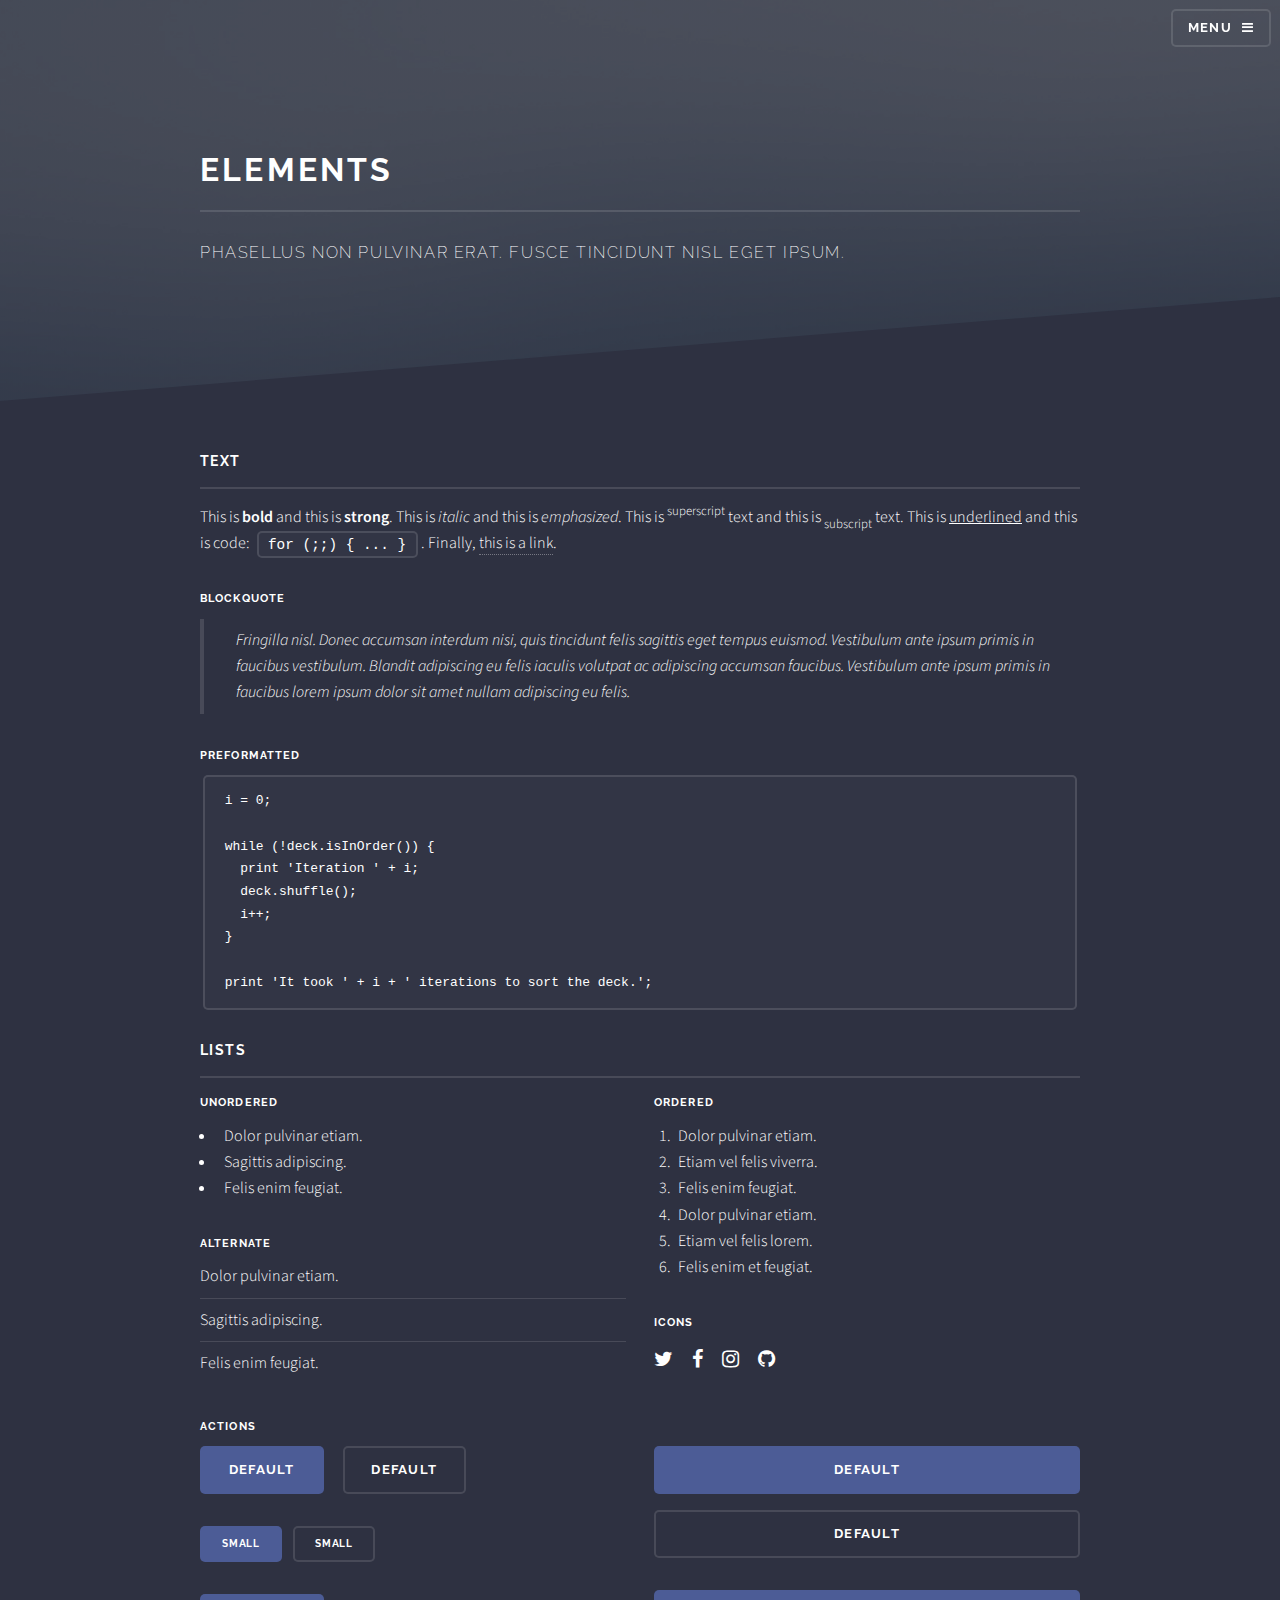
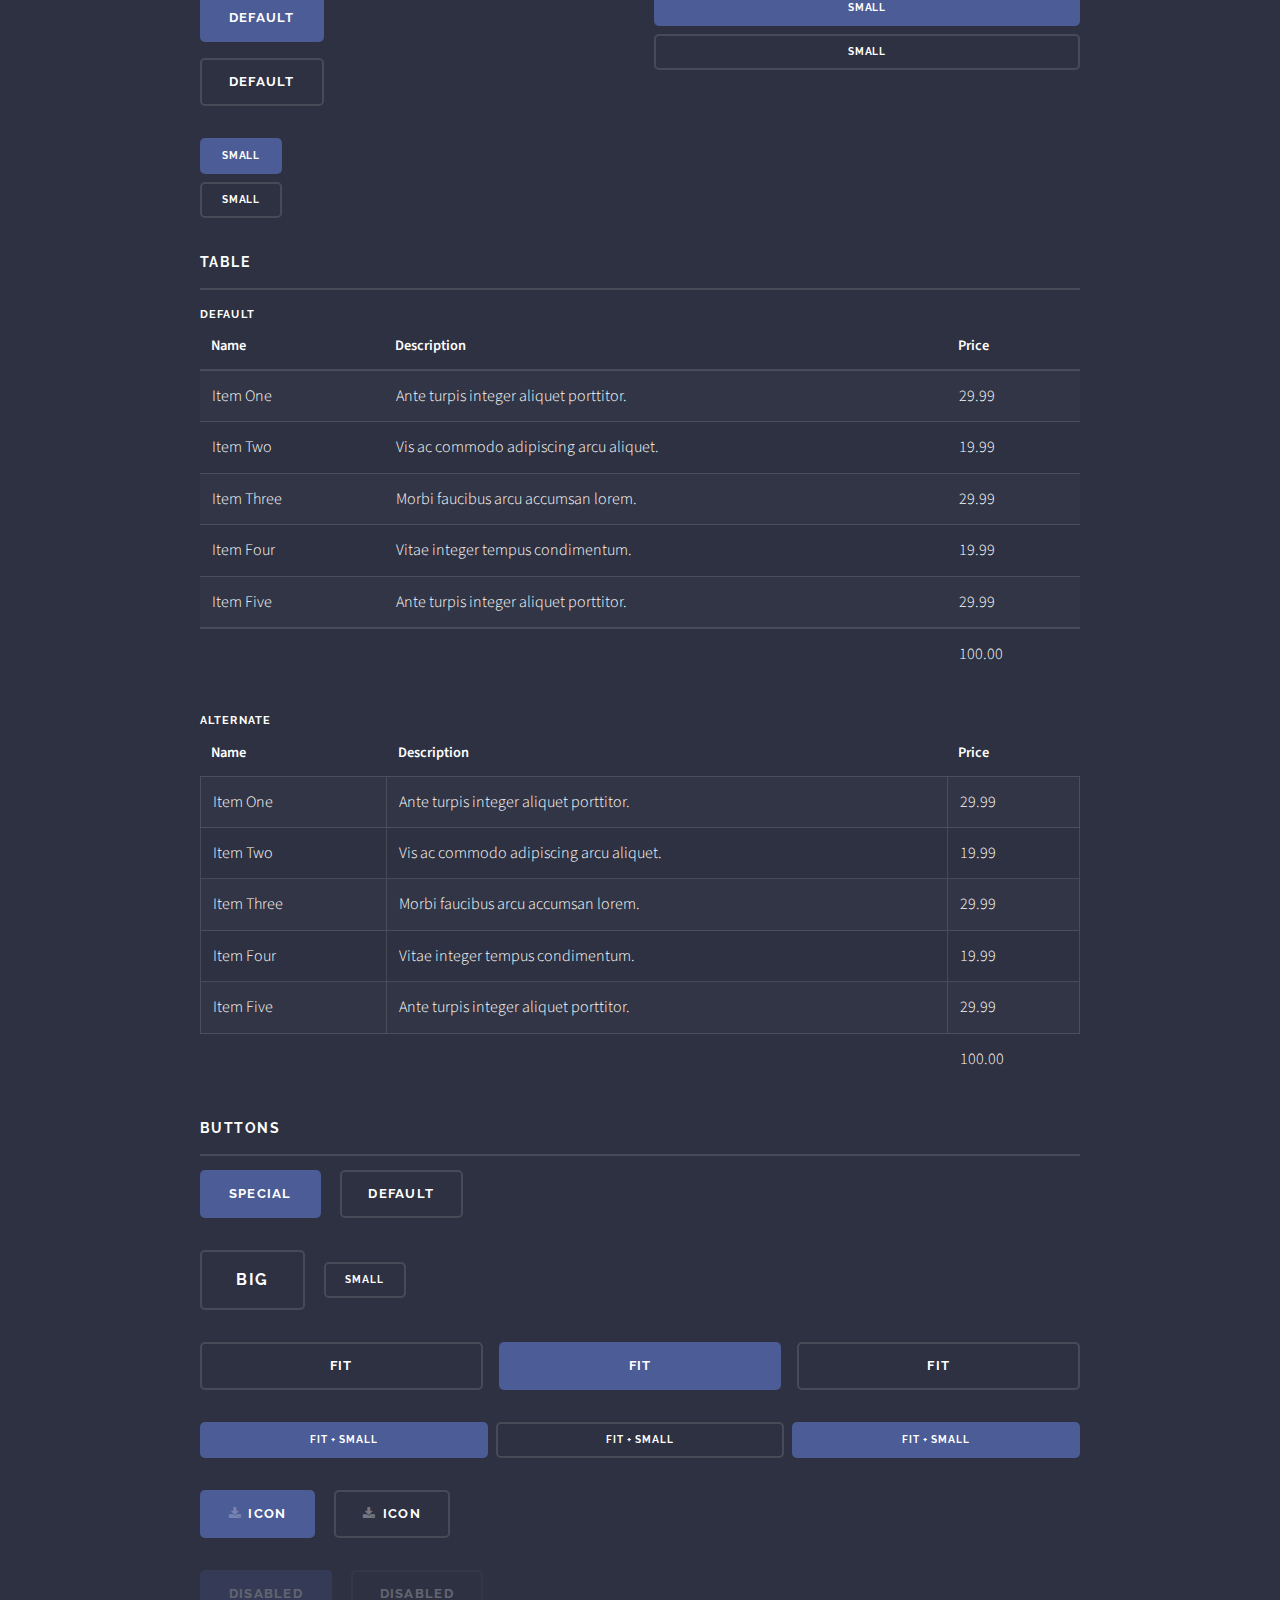
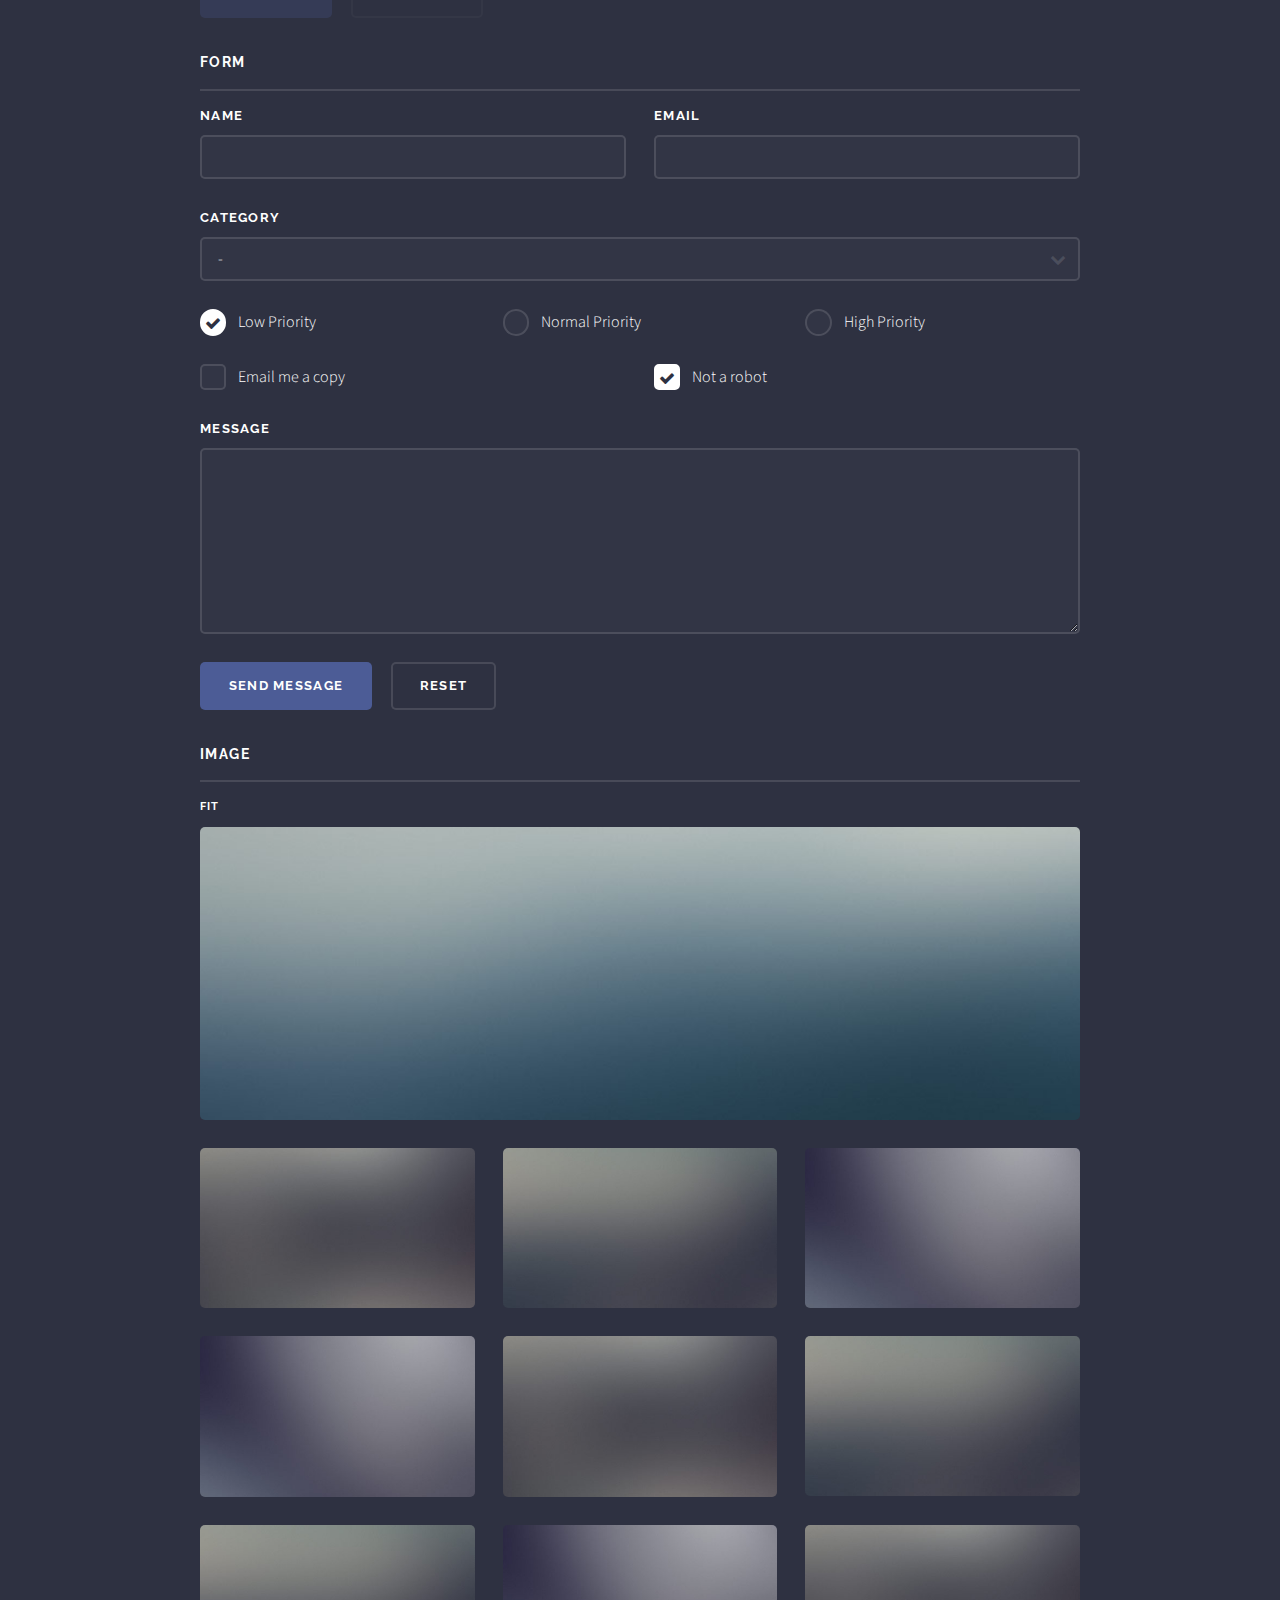
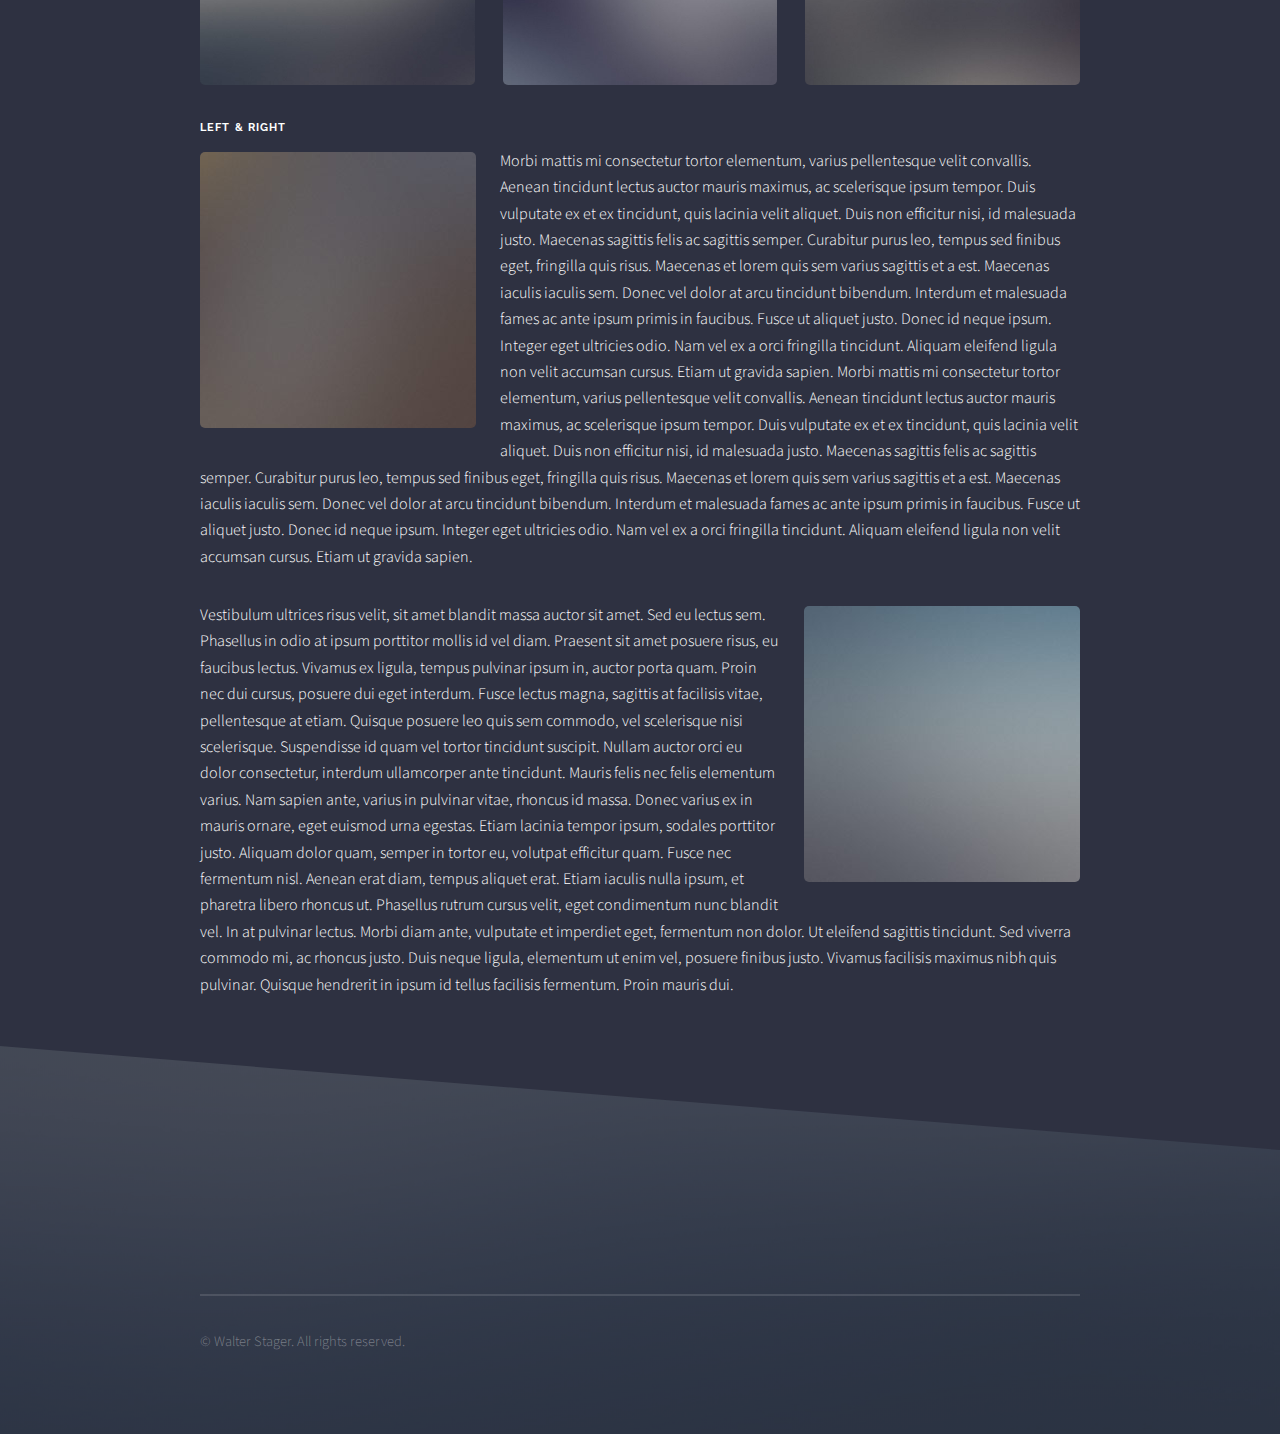
==== elements.html @ e7126d51 "done for the day" ====
<!DOCTYPE HTML>
<!--
	Solid State by HTML5 UP
	html5up.net | @ajlkn
	Free for personal and commercial use under the CCA 3.0 license (html5up.net/license)
-->
<html>
	<head>
		<title>Elements</title>
		<meta charset="utf-8" />
		<meta name="viewport" content="width=device-width, initial-scale=1" />
		<!--[if lte IE 8]><script src="assets/js/ie/html5shiv.js"></script><![endif]-->
		<link rel="stylesheet" href="assets/css/main.css" />
		<!--[if lte IE 9]><link rel="stylesheet" href="assets/css/ie9.css" /><![endif]-->
		<!--[if lte IE 8]><link rel="stylesheet" href="assets/css/ie8.css" /><![endif]-->
	</head>
	<body>

		<!-- Page Wrapper -->
			<div id="page-wrapper">

				<!-- Header -->
				<header id="header" class="alt">
					<h1><a href="index.html"></a></h1>
					<nav>
						<a href="#menu">Menu</a>
					</nav>
				</header>

				<!-- Menu -->
				<nav id="menu">
					<div class="inner">
						<h2>Menu</h2>
						<ul class="links">
							<li><a href="index.html">Home</a></li>
							<li><a href="resume.html">Online Resume</a></li>
							<li><a href="pictures.html">Pictures</a></li>
							<li><a href="elements.html">Elements</a></li>
						</ul>
						<a href="#" class="close">Close</a>
					</div>
				</nav>

				<!-- Wrapper -->
					<section id="wrapper">
						<header>
							<div class="inner">
								<h2>Elements</h2>
								<p>Phasellus non pulvinar erat. Fusce tincidunt nisl eget ipsum.</p>
							</div>
						</header>

						<!-- Content -->
							<div class="wrapper">
								<div class="inner">

									<section>
										<h3 class="major">Text</h3>
										<p>This is <b>bold</b> and this is <strong>strong</strong>. This is <i>italic</i> and this is <em>emphasized</em>.
										This is <sup>superscript</sup> text and this is <sub>subscript</sub> text.
										This is <u>underlined</u> and this is code: <code>for (;;) { ... }</code>. Finally, <a href="#">this is a link</a>.</p>
										<h4>Blockquote</h4>
										<blockquote>Fringilla nisl. Donec accumsan interdum nisi, quis tincidunt felis sagittis eget tempus euismod. Vestibulum ante ipsum primis in faucibus vestibulum. Blandit adipiscing eu felis iaculis volutpat ac adipiscing accumsan faucibus. Vestibulum ante ipsum primis in faucibus lorem ipsum dolor sit amet nullam adipiscing eu felis.</blockquote>
										<h4>Preformatted</h4>
										<pre><code>i = 0;

while (!deck.isInOrder()) {
  print 'Iteration ' + i;
  deck.shuffle();
  i++;
}

print 'It took ' + i + ' iterations to sort the deck.';</code></pre>
									</section>

									<section>
										<h3 class="major">Lists</h3>
										<div class="row">
											<div class="6u 12u$(medium)">
												<h4>Unordered</h4>
												<ul>
													<li>Dolor pulvinar etiam.</li>
													<li>Sagittis adipiscing.</li>
													<li>Felis enim feugiat.</li>
												</ul>
												<h4>Alternate</h4>
												<ul class="alt">
													<li>Dolor pulvinar etiam.</li>
													<li>Sagittis adipiscing.</li>
													<li>Felis enim feugiat.</li>
												</ul>
											</div>
											<div class="6u$ 12u$(medium)">
												<h4>Ordered</h4>
												<ol>
													<li>Dolor pulvinar etiam.</li>
													<li>Etiam vel felis viverra.</li>
													<li>Felis enim feugiat.</li>
													<li>Dolor pulvinar etiam.</li>
													<li>Etiam vel felis lorem.</li>
													<li>Felis enim et feugiat.</li>
												</ol>
												<h4>Icons</h4>
												<ul class="icons">
													<li><a href="#" class="icon fa-twitter"><span class="label">Twitter</span></a></li>
													<li><a href="#" class="icon fa-facebook"><span class="label">Facebook</span></a></li>
													<li><a href="#" class="icon fa-instagram"><span class="label">Instagram</span></a></li>
													<li><a href="#" class="icon fa-github"><span class="label">Github</span></a></li>
												</ul>
											</div>
										</div>
										<h4>Actions</h4>
										<div class="row">
											<div class="6u 12u$(medium)">
												<ul class="actions">
													<li><a href="#" class="button special">Default</a></li>
													<li><a href="#" class="button">Default</a></li>
												</ul>
												<ul class="actions small">
													<li><a href="#" class="button special small">Small</a></li>
													<li><a href="#" class="button small">Small</a></li>
												</ul>
												<ul class="actions vertical">
													<li><a href="#" class="button special">Default</a></li>
													<li><a href="#" class="button">Default</a></li>
												</ul>
												<ul class="actions vertical small">
													<li><a href="#" class="button special small">Small</a></li>
													<li><a href="#" class="button small">Small</a></li>
												</ul>
											</div>
											<div class="6u 12u$(medium)">
												<ul class="actions vertical">
													<li><a href="#" class="button special fit">Default</a></li>
													<li><a href="#" class="button fit">Default</a></li>
												</ul>
												<ul class="actions vertical small">
													<li><a href="#" class="button special small fit">Small</a></li>
													<li><a href="#" class="button small fit">Small</a></li>
												</ul>
											</div>
										</div>
									</section>

									<section>
										<h3 class="major">Table</h3>
										<h4>Default</h4>
										<div class="table-wrapper">
											<table>
												<thead>
													<tr>
														<th>Name</th>
														<th>Description</th>
														<th>Price</th>
													</tr>
												</thead>
												<tbody>
													<tr>
														<td>Item One</td>
														<td>Ante turpis integer aliquet porttitor.</td>
														<td>29.99</td>
													</tr>
													<tr>
														<td>Item Two</td>
														<td>Vis ac commodo adipiscing arcu aliquet.</td>
														<td>19.99</td>
													</tr>
													<tr>
														<td>Item Three</td>
														<td> Morbi faucibus arcu accumsan lorem.</td>
														<td>29.99</td>
													</tr>
													<tr>
														<td>Item Four</td>
														<td>Vitae integer tempus condimentum.</td>
														<td>19.99</td>
													</tr>
													<tr>
														<td>Item Five</td>
														<td>Ante turpis integer aliquet porttitor.</td>
														<td>29.99</td>
													</tr>
												</tbody>
												<tfoot>
													<tr>
														<td colspan="2"></td>
														<td>100.00</td>
													</tr>
												</tfoot>
											</table>
										</div>

										<h4>Alternate</h4>
										<div class="table-wrapper">
											<table class="alt">
												<thead>
													<tr>
														<th>Name</th>
														<th>Description</th>
														<th>Price</th>
													</tr>
												</thead>
												<tbody>
													<tr>
														<td>Item One</td>
														<td>Ante turpis integer aliquet porttitor.</td>
														<td>29.99</td>
													</tr>
													<tr>
														<td>Item Two</td>
														<td>Vis ac commodo adipiscing arcu aliquet.</td>
														<td>19.99</td>
													</tr>
													<tr>
														<td>Item Three</td>
														<td> Morbi faucibus arcu accumsan lorem.</td>
														<td>29.99</td>
													</tr>
													<tr>
														<td>Item Four</td>
														<td>Vitae integer tempus condimentum.</td>
														<td>19.99</td>
													</tr>
													<tr>
														<td>Item Five</td>
														<td>Ante turpis integer aliquet porttitor.</td>
														<td>29.99</td>
													</tr>
												</tbody>
												<tfoot>
													<tr>
														<td colspan="2"></td>
														<td>100.00</td>
													</tr>
												</tfoot>
											</table>
										</div>
									</section>

									<section>
										<h3 class="major">Buttons</h3>
										<ul class="actions">
											<li><a href="#" class="button special">Special</a></li>
											<li><a href="#" class="button">Default</a></li>
										</ul>
										<ul class="actions">
											<li><a href="#" class="button big">Big</a></li>
											<li><a href="#" class="button small">Small</a></li>
										</ul>
										<ul class="actions fit">
											<li><a href="#" class="button fit">Fit</a></li>
											<li><a href="#" class="button special fit">Fit</a></li>
											<li><a href="#" class="button fit">Fit</a></li>
										</ul>
										<ul class="actions fit small">
											<li><a href="#" class="button special fit small">Fit + Small</a></li>
											<li><a href="#" class="button fit small">Fit + Small</a></li>
											<li><a href="#" class="button special fit small">Fit + Small</a></li>
										</ul>
										<ul class="actions">
											<li><a href="#" class="button special icon fa-download">Icon</a></li>
											<li><a href="#" class="button icon fa-download">Icon</a></li>
										</ul>
										<ul class="actions">
											<li><span class="button special disabled">Disabled</span></li>
											<li><span class="button disabled">Disabled</span></li>
										</ul>
									</section>

									<section>
										<h3 class="major">Form</h3>
										<form method="post" action="#">
											<div class="row uniform">
												<div class="6u 12u$(xsmall)">
													<label for="demo-name">Name</label>
													<input type="text" name="demo-name" id="demo-name" value="" />
												</div>
												<div class="6u$ 12u$(xsmall)">
													<label for="demo-email">Email</label>
													<input type="email" name="demo-email" id="demo-email" value="" />
												</div>
												<div class="12u$">
													<label for="demo-category">Category</label>
													<div class="select-wrapper">
														<select name="demo-category" id="demo-category">
															<option value="">-</option>
															<option value="1">Manufacturing</option>
															<option value="1">Shipping</option>
															<option value="1">Administration</option>
															<option value="1">Human Resources</option>
														</select>
													</div>
												</div>
												<div class="4u 12u$(small)">
													<input type="radio" id="demo-priority-low" name="demo-priority" checked>
													<label for="demo-priority-low">Low Priority</label>
												</div>
												<div class="4u 12u$(small)">
													<input type="radio" id="demo-priority-normal" name="demo-priority">
													<label for="demo-priority-normal">Normal Priority</label>
												</div>
												<div class="4u$ 12u$(small)">
													<input type="radio" id="demo-priority-high" name="demo-priority">
													<label for="demo-priority-high">High Priority</label>
												</div>
												<div class="6u 12u$(small)">
													<input type="checkbox" id="demo-copy" name="demo-copy">
													<label for="demo-copy">Email me a copy</label>
												</div>
												<div class="6u$ 12u$(small)">
													<input type="checkbox" id="demo-human" name="demo-human" checked>
													<label for="demo-human">Not a robot</label>
												</div>
												<div class="12u$">
													<label for="demo-message">Message</label>
													<textarea name="demo-message" id="demo-message" rows="6"></textarea>
												</div>
												<div class="12u$">
													<ul class="actions">
														<li><input type="submit" value="Send Message" class="special" /></li>
														<li><input type="reset" value="Reset" /></li>
													</ul>
												</div>
											</div>
										</form>
									</section>

									<section>
										<h3 class="major">Image</h3>
										<h4>Fit</h4>
										<div class="box alt">
											<div class="row uniform">
												<div class="12u$"><span class="image fit"><img src="images/pic08.jpg" alt="" /></span></div>
												<div class="4u"><span class="image fit"><img src="images/pic05.jpg" alt="" /></span></div>
												<div class="4u"><span class="image fit"><img src="images/pic06.jpg" alt="" /></span></div>
												<div class="4u$"><span class="image fit"><img src="images/pic07.jpg" alt="" /></span></div>
												<div class="4u"><span class="image fit"><img src="images/pic07.jpg" alt="" /></span></div>
												<div class="4u"><span class="image fit"><img src="images/pic05.jpg" alt="" /></span></div>
												<div class="4u$"><span class="image fit"><img src="images/pic06.jpg" alt="" /></span></div>
												<div class="4u"><span class="image fit"><img src="images/pic06.jpg" alt="" /></span></div>
												<div class="4u"><span class="image fit"><img src="images/pic07.jpg" alt="" /></span></div>
												<div class="4u$"><span class="image fit"><img src="images/pic05.jpg" alt="" /></span></div>
											</div>
										</div>
										<h4>Left &amp; Right</h4>
										<p><span class="image left"><img src="images/pic01.jpg" alt="" /></span>Morbi mattis mi consectetur tortor elementum, varius pellentesque velit convallis. Aenean tincidunt lectus auctor mauris maximus, ac scelerisque ipsum tempor. Duis vulputate ex et ex tincidunt, quis lacinia velit aliquet. Duis non efficitur nisi, id malesuada justo. Maecenas sagittis felis ac sagittis semper. Curabitur purus leo, tempus sed finibus eget, fringilla quis risus. Maecenas et lorem quis sem varius sagittis et a est. Maecenas iaculis iaculis sem. Donec vel dolor at arcu tincidunt bibendum. Interdum et malesuada fames ac ante ipsum primis in faucibus. Fusce ut aliquet justo. Donec id neque ipsum. Integer eget ultricies odio. Nam vel ex a orci fringilla tincidunt. Aliquam eleifend ligula non velit accumsan cursus. Etiam ut gravida sapien. Morbi mattis mi consectetur tortor elementum, varius pellentesque velit convallis. Aenean tincidunt lectus auctor mauris maximus, ac scelerisque ipsum tempor. Duis vulputate ex et ex tincidunt, quis lacinia velit aliquet. Duis non efficitur nisi, id malesuada justo. Maecenas sagittis felis ac sagittis semper. Curabitur purus leo, tempus sed finibus eget, fringilla quis risus. Maecenas et lorem quis sem varius sagittis et a est. Maecenas iaculis iaculis sem. Donec vel dolor at arcu tincidunt bibendum. Interdum et malesuada fames ac ante ipsum primis in faucibus. Fusce ut aliquet justo. Donec id neque ipsum. Integer eget ultricies odio. Nam vel ex a orci fringilla tincidunt. Aliquam eleifend ligula non velit accumsan cursus. Etiam ut gravida sapien.</p>
										<p><span class="image right"><img src="images/pic02.jpg" alt="" /></span>Vestibulum ultrices risus velit, sit amet blandit massa auctor sit amet. Sed eu lectus sem. Phasellus in odio at ipsum porttitor mollis id vel diam. Praesent sit amet posuere risus, eu faucibus lectus. Vivamus ex ligula, tempus pulvinar ipsum in, auctor porta quam. Proin nec dui cursus, posuere dui eget interdum. Fusce lectus magna, sagittis at facilisis vitae, pellentesque at etiam. Quisque posuere leo quis sem commodo, vel scelerisque nisi scelerisque. Suspendisse id quam vel tortor tincidunt suscipit. Nullam auctor orci eu dolor consectetur, interdum ullamcorper ante tincidunt. Mauris felis nec felis elementum varius. Nam sapien ante, varius in pulvinar vitae, rhoncus id massa. Donec varius ex in mauris ornare, eget euismod urna egestas. Etiam lacinia tempor ipsum, sodales porttitor justo. Aliquam dolor quam, semper in tortor eu, volutpat efficitur quam. Fusce nec fermentum nisl. Aenean erat diam, tempus aliquet erat. Etiam iaculis nulla ipsum, et pharetra libero rhoncus ut. Phasellus rutrum cursus velit, eget condimentum nunc blandit vel. In at pulvinar lectus. Morbi diam ante, vulputate et imperdiet eget, fermentum non dolor. Ut eleifend sagittis tincidunt. Sed viverra commodo mi, ac rhoncus justo. Duis neque ligula, elementum ut enim vel, posuere finibus justo. Vivamus facilisis maximus nibh quis pulvinar. Quisque hendrerit in ipsum id tellus facilisis fermentum. Proin mauris dui.</p>
									</section>

								</div>
							</div>

					</section>
	
					<section id="footer">
						<div class="inner">
							<ul class="copyright">
								<li>&copy; Walter Stager. All rights reserved.</li>
							</ul>
						</div>
					</section>

			</div>

		<!-- Scripts -->
			<script src="assets/js/skel.min.js"></script>
			<script src="assets/js/jquery.min.js"></script>
			<script src="assets/js/jquery.scrollex.min.js"></script>
			<script src="assets/js/util.js"></script>
			<!--[if lte IE 8]><script src="assets/js/ie/respond.min.js"></script><![endif]-->
			<script src="assets/js/main.js"></script>

	</body>
</html>
---- assets/css/main.css ----
@import url(font-awesome.min.css);
@import url("https://fonts.googleapis.com/css?family=Raleway:200,700|Source+Sans+Pro:300,600,300italic,600italic");

/*
	Solid State by HTML5 UP
	html5up.net | @ajlkn
	Free for personal and commercial use under the CCA 3.0 license (html5up.net/license)
*/

/* Reset */

	html, body, div, span, applet, object, iframe, h1, h2, h3, h4, h5, h6, p, blockquote, pre, a, abbr, acronym, address, big, cite, code, del, dfn, em, img, ins, kbd, q, s, samp, small, strike, strong, sub, sup, tt, var, b, u, i, center, dl, dt, dd, ol, ul, li, fieldset, form, label, legend, table, caption, tbody, tfoot, thead, tr, th, td, article, aside, canvas, details, embed, figure, figcaption, footer, header, hgroup, menu, nav, output, ruby, section, summary, time, mark, audio, video {
		margin: 0;
		padding: 0;
		border: 0;
		font-size: 100%;
		font: inherit;
		vertical-align: baseline;
	}

	article, aside, details, figcaption, figure, footer, header, hgroup, menu, nav, section {
		display: block;
	}

	body {
		line-height: 1;
	}

	ol, ul {
		list-style: none;
	}

	blockquote, q {
		quotes: none;
	}

	blockquote:before, blockquote:after, q:before, q:after {
		content: '';
		content: none;
	}

	table {
		border-collapse: collapse;
		border-spacing: 0;
	}

	body {
		-webkit-text-size-adjust: none;
	}

/* Box Model */

	*, *:before, *:after {
		-moz-box-sizing: border-box;
		-webkit-box-sizing: border-box;
		box-sizing: border-box;
	}

/* Grid */

	.row {
		border-bottom: solid 1px transparent;
		-moz-box-sizing: border-box;
		-webkit-box-sizing: border-box;
		box-sizing: border-box;
	}

	.row > * {
		float: left;
		-moz-box-sizing: border-box;
		-webkit-box-sizing: border-box;
		box-sizing: border-box;
	}

	.row:after, .row:before {
		content: '';
		display: block;
		clear: both;
		height: 0;
	}

	.row.uniform > * > :first-child {
		margin-top: 0;
	}

	.row.uniform > * > :last-child {
		margin-bottom: 0;
	}

	.row.\30 \25 > * {
		padding: 0 0 0 0em;
	}

	.row.\30 \25 {
		margin: 0 0 -1px 0em;
	}

	.row.uniform.\30 \25 > * {
		padding: 0em 0 0 0em;
	}

	.row.uniform.\30 \25 {
		margin: 0em 0 -1px 0em;
	}

	.row > * {
		padding: 0 0 0 1.75em;
	}

	.row {
		margin: 0 0 -1px -1.75em;
	}

	.row.uniform > * {
		padding: 1.75em 0 0 1.75em;
	}

	.row.uniform {
		margin: -1.75em 0 -1px -1.75em;
	}

	.row.\32 00\25 > * {
		padding: 0 0 0 3.5em;
	}

	.row.\32 00\25 {
		margin: 0 0 -1px -3.5em;
	}

	.row.uniform.\32 00\25 > * {
		padding: 3.5em 0 0 3.5em;
	}

	.row.uniform.\32 00\25 {
		margin: -3.5em 0 -1px -3.5em;
	}

	.row.\31 50\25 > * {
		padding: 0 0 0 2.625em;
	}

	.row.\31 50\25 {
		margin: 0 0 -1px -2.625em;
	}

	.row.uniform.\31 50\25 > * {
		padding: 2.625em 0 0 2.625em;
	}

	.row.uniform.\31 50\25 {
		margin: -2.625em 0 -1px -2.625em;
	}

	.row.\35 0\25 > * {
		padding: 0 0 0 0.875em;
	}

	.row.\35 0\25 {
		margin: 0 0 -1px -0.875em;
	}

	.row.uniform.\35 0\25 > * {
		padding: 0.875em 0 0 0.875em;
	}

	.row.uniform.\35 0\25 {
		margin: -0.875em 0 -1px -0.875em;
	}

	.row.\32 5\25 > * {
		padding: 0 0 0 0.4375em;
	}

	.row.\32 5\25 {
		margin: 0 0 -1px -0.4375em;
	}

	.row.uniform.\32 5\25 > * {
		padding: 0.4375em 0 0 0.4375em;
	}

	.row.uniform.\32 5\25 {
		margin: -0.4375em 0 -1px -0.4375em;
	}

	.\31 2u, .\31 2u\24 {
		width: 100%;
		clear: none;
		margin-left: 0;
	}

	.\31 1u, .\31 1u\24 {
		width: 91.6666666667%;
		clear: none;
		margin-left: 0;
	}

	.\31 0u, .\31 0u\24 {
		width: 83.3333333333%;
		clear: none;
		margin-left: 0;
	}

	.\39 u, .\39 u\24 {
		width: 75%;
		clear: none;
		margin-left: 0;
	}

	.\38 u, .\38 u\24 {
		width: 66.6666666667%;
		clear: none;
		margin-left: 0;
	}

	.\37 u, .\37 u\24 {
		width: 58.3333333333%;
		clear: none;
		margin-left: 0;
	}

	.\36 u, .\36 u\24 {
		width: 50%;
		clear: none;
		margin-left: 0;
	}

	.\35 u, .\35 u\24 {
		width: 41.6666666667%;
		clear: none;
		margin-left: 0;
	}

	.\34 u, .\34 u\24 {
		width: 33.3333333333%;
		clear: none;
		margin-left: 0;
	}

	.\33 u, .\33 u\24 {
		width: 25%;
		clear: none;
		margin-left: 0;
	}

	.\32 u, .\32 u\24 {
		width: 16.6666666667%;
		clear: none;
		margin-left: 0;
	}

	.\31 u, .\31 u\24 {
		width: 8.3333333333%;
		clear: none;
		margin-left: 0;
	}

	.\31 2u\24 + *,
	.\31 1u\24 + *,
	.\31 0u\24 + *,
	.\39 u\24 + *,
	.\38 u\24 + *,
	.\37 u\24 + *,
	.\36 u\24 + *,
	.\35 u\24 + *,
	.\34 u\24 + *,
	.\33 u\24 + *,
	.\32 u\24 + *,
	.\31 u\24 + * {
		clear: left;
	}

	.\-11u {
		margin-left: 91.66667%;
	}

	.\-10u {
		margin-left: 83.33333%;
	}

	.\-9u {
		margin-left: 75%;
	}

	.\-8u {
		margin-left: 66.66667%;
	}

	.\-7u {
		margin-left: 58.33333%;
	}

	.\-6u {
		margin-left: 50%;
	}

	.\-5u {
		margin-left: 41.66667%;
	}

	.\-4u {
		margin-left: 33.33333%;
	}

	.\-3u {
		margin-left: 25%;
	}

	.\-2u {
		margin-left: 16.66667%;
	}

	.\-1u {
		margin-left: 8.33333%;
	}

	@media screen and (max-width: 1680px) {

		.row > * {
			padding: 0 0 0 1.75em;
		}

		.row {
			margin: 0 0 -1px -1.75em;
		}

		.row.uniform > * {
			padding: 1.75em 0 0 1.75em;
		}

		.row.uniform {
			margin: -1.75em 0 -1px -1.75em;
		}

		.row.\32 00\25 > * {
			padding: 0 0 0 3.5em;
		}

		.row.\32 00\25 {
			margin: 0 0 -1px -3.5em;
		}

		.row.uniform.\32 00\25 > * {
			padding: 3.5em 0 0 3.5em;
		}

		.row.uniform.\32 00\25 {
			margin: -3.5em 0 -1px -3.5em;
		}

		.row.\31 50\25 > * {
			padding: 0 0 0 2.625em;
		}

		.row.\31 50\25 {
			margin: 0 0 -1px -2.625em;
		}

		.row.uniform.\31 50\25 > * {
			padding: 2.625em 0 0 2.625em;
		}

		.row.uniform.\31 50\25 {
			margin: -2.625em 0 -1px -2.625em;
		}

		.row.\35 0\25 > * {
			padding: 0 0 0 0.875em;
		}

		.row.\35 0\25 {
			margin: 0 0 -1px -0.875em;
		}

		.row.uniform.\35 0\25 > * {
			padding: 0.875em 0 0 0.875em;
		}

		.row.uniform.\35 0\25 {
			margin: -0.875em 0 -1px -0.875em;
		}

		.row.\32 5\25 > * {
			padding: 0 0 0 0.4375em;
		}

		.row.\32 5\25 {
			margin: 0 0 -1px -0.4375em;
		}

		.row.uniform.\32 5\25 > * {
			padding: 0.4375em 0 0 0.4375em;
		}

		.row.uniform.\32 5\25 {
			margin: -0.4375em 0 -1px -0.4375em;
		}

		.\31 2u\28xlarge\29, .\31 2u\24\28xlarge\29 {
			width: 100%;
			clear: none;
			margin-left: 0;
		}

		.\31 1u\28xlarge\29, .\31 1u\24\28xlarge\29 {
			width: 91.6666666667%;
			clear: none;
			margin-left: 0;
		}

		.\31 0u\28xlarge\29, .\31 0u\24\28xlarge\29 {
			width: 83.3333333333%;
			clear: none;
			margin-left: 0;
		}

		.\39 u\28xlarge\29, .\39 u\24\28xlarge\29 {
			width: 75%;
			clear: none;
			margin-left: 0;
		}

		.\38 u\28xlarge\29, .\38 u\24\28xlarge\29 {
			width: 66.6666666667%;
			clear: none;
			margin-left: 0;
		}

		.\37 u\28xlarge\29, .\37 u\24\28xlarge\29 {
			width: 58.3333333333%;
			clear: none;
			margin-left: 0;
		}

		.\36 u\28xlarge\29, .\36 u\24\28xlarge\29 {
			width: 50%;
			clear: none;
			margin-left: 0;
		}

		.\35 u\28xlarge\29, .\35 u\24\28xlarge\29 {
			width: 41.6666666667%;
			clear: none;
			margin-left: 0;
		}

		.\34 u\28xlarge\29, .\34 u\24\28xlarge\29 {
			width: 33.3333333333%;
			clear: none;
			margin-left: 0;
		}

		.\33 u\28xlarge\29, .\33 u\24\28xlarge\29 {
			width: 25%;
			clear: none;
			margin-left: 0;
		}

		.\32 u\28xlarge\29, .\32 u\24\28xlarge\29 {
			width: 16.6666666667%;
			clear: none;
			margin-left: 0;
		}

		.\31 u\28xlarge\29, .\31 u\24\28xlarge\29 {
			width: 8.3333333333%;
			clear: none;
			margin-left: 0;
		}

		.\31 2u\24\28xlarge\29 + *,
		.\31 1u\24\28xlarge\29 + *,
		.\31 0u\24\28xlarge\29 + *,
		.\39 u\24\28xlarge\29 + *,
		.\38 u\24\28xlarge\29 + *,
		.\37 u\24\28xlarge\29 + *,
		.\36 u\24\28xlarge\29 + *,
		.\35 u\24\28xlarge\29 + *,
		.\34 u\24\28xlarge\29 + *,
		.\33 u\24\28xlarge\29 + *,
		.\32 u\24\28xlarge\29 + *,
		.\31 u\24\28xlarge\29 + * {
			clear: left;
		}

		.\-11u\28xlarge\29 {
			margin-left: 91.66667%;
		}

		.\-10u\28xlarge\29 {
			margin-left: 83.33333%;
		}

		.\-9u\28xlarge\29 {
			margin-left: 75%;
		}

		.\-8u\28xlarge\29 {
			margin-left: 66.66667%;
		}

		.\-7u\28xlarge\29 {
			margin-left: 58.33333%;
		}

		.\-6u\28xlarge\29 {
			margin-left: 50%;
		}

		.\-5u\28xlarge\29 {
			margin-left: 41.66667%;
		}

		.\-4u\28xlarge\29 {
			margin-left: 33.33333%;
		}

		.\-3u\28xlarge\29 {
			margin-left: 25%;
		}

		.\-2u\28xlarge\29 {
			margin-left: 16.66667%;
		}

		.\-1u\28xlarge\29 {
			margin-left: 8.33333%;
		}

	}

	@media screen and (max-width: 1280px) {

		.row > * {
			padding: 0 0 0 1.75em;
		}

		.row {
			margin: 0 0 -1px -1.75em;
		}

		.row.uniform > * {
			padding: 1.75em 0 0 1.75em;
		}

		.row.uniform {
			margin: -1.75em 0 -1px -1.75em;
		}

		.row.\32 00\25 > * {
			padding: 0 0 0 3.5em;
		}

		.row.\32 00\25 {
			margin: 0 0 -1px -3.5em;
		}

		.row.uniform.\32 00\25 > * {
			padding: 3.5em 0 0 3.5em;
		}

		.row.uniform.\32 00\25 {
			margin: -3.5em 0 -1px -3.5em;
		}

		.row.\31 50\25 > * {
			padding: 0 0 0 2.625em;
		}

		.row.\31 50\25 {
			margin: 0 0 -1px -2.625em;
		}

		.row.uniform.\31 50\25 > * {
			padding: 2.625em 0 0 2.625em;
		}

		.row.uniform.\31 50\25 {
			margin: -2.625em 0 -1px -2.625em;
		}

		.row.\35 0\25 > * {
			padding: 0 0 0 0.875em;
		}

		.row.\35 0\25 {
			margin: 0 0 -1px -0.875em;
		}

		.row.uniform.\35 0\25 > * {
			padding: 0.875em 0 0 0.875em;
		}

		.row.uniform.\35 0\25 {
			margin: -0.875em 0 -1px -0.875em;
		}

		.row.\32 5\25 > * {
			padding: 0 0 0 0.4375em;
		}

		.row.\32 5\25 {
			margin: 0 0 -1px -0.4375em;
		}

		.row.uniform.\32 5\25 > * {
			padding: 0.4375em 0 0 0.4375em;
		}

		.row.uniform.\32 5\25 {
			margin: -0.4375em 0 -1px -0.4375em;
		}

		.\31 2u\28large\29, .\31 2u\24\28large\29 {
			width: 100%;
			clear: none;
			margin-left: 0;
		}

		.\31 1u\28large\29, .\31 1u\24\28large\29 {
			width: 91.6666666667%;
			clear: none;
			margin-left: 0;
		}

		.\31 0u\28large\29, .\31 0u\24\28large\29 {
			width: 83.3333333333%;
			clear: none;
			margin-left: 0;
		}

		.\39 u\28large\29, .\39 u\24\28large\29 {
			width: 75%;
			clear: none;
			margin-left: 0;
		}

		.\38 u\28large\29, .\38 u\24\28large\29 {
			width: 66.6666666667%;
			clear: none;
			margin-left: 0;
		}

		.\37 u\28large\29, .\37 u\24\28large\29 {
			width: 58.3333333333%;
			clear: none;
			margin-left: 0;
		}

		.\36 u\28large\29, .\36 u\24\28large\29 {
			width: 50%;
			clear: none;
			margin-left: 0;
		}

		.\35 u\28large\29, .\35 u\24\28large\29 {
			width: 41.6666666667%;
			clear: none;
			margin-left: 0;
		}

		.\34 u\28large\29, .\34 u\24\28large\29 {
			width: 33.3333333333%;
			clear: none;
			margin-left: 0;
		}

		.\33 u\28large\29, .\33 u\24\28large\29 {
			width: 25%;
			clear: none;
			margin-left: 0;
		}

		.\32 u\28large\29, .\32 u\24\28large\29 {
			width: 16.6666666667%;
			clear: none;
			margin-left: 0;
		}

		.\31 u\28large\29, .\31 u\24\28large\29 {
			width: 8.3333333333%;
			clear: none;
			margin-left: 0;
		}

		.\31 2u\24\28large\29 + *,
		.\31 1u\24\28large\29 + *,
		.\31 0u\24\28large\29 + *,
		.\39 u\24\28large\29 + *,
		.\38 u\24\28large\29 + *,
		.\37 u\24\28large\29 + *,
		.\36 u\24\28large\29 + *,
		.\35 u\24\28large\29 + *,
		.\34 u\24\28large\29 + *,
		.\33 u\24\28large\29 + *,
		.\32 u\24\28large\29 + *,
		.\31 u\24\28large\29 + * {
			clear: left;
		}

		.\-11u\28large\29 {
			margin-left: 91.66667%;
		}

		.\-10u\28large\29 {
			margin-left: 83.33333%;
		}

		.\-9u\28large\29 {
			margin-left: 75%;
		}

		.\-8u\28large\29 {
			margin-left: 66.66667%;
		}

		.\-7u\28large\29 {
			margin-left: 58.33333%;
		}

		.\-6u\28large\29 {
			margin-left: 50%;
		}

		.\-5u\28large\29 {
			margin-left: 41.66667%;
		}

		.\-4u\28large\29 {
			margin-left: 33.33333%;
		}

		.\-3u\28large\29 {
			margin-left: 25%;
		}

		.\-2u\28large\29 {
			margin-left: 16.66667%;
		}

		.\-1u\28large\29 {
			margin-left: 8.33333%;
		}

	}

	@media screen and (max-width: 980px) {

		.row > * {
			padding: 0 0 0 1.75em;
		}

		.row {
			margin: 0 0 -1px -1.75em;
		}

		.row.uniform > * {
			padding: 1.75em 0 0 1.75em;
		}

		.row.uniform {
			margin: -1.75em 0 -1px -1.75em;
		}

		.row.\32 00\25 > * {
			padding: 0 0 0 3.5em;
		}

		.row.\32 00\25 {
			margin: 0 0 -1px -3.5em;
		}

		.row.uniform.\32 00\25 > * {
			padding: 3.5em 0 0 3.5em;
		}

		.row.uniform.\32 00\25 {
			margin: -3.5em 0 -1px -3.5em;
		}

		.row.\31 50\25 > * {
			padding: 0 0 0 2.625em;
		}

		.row.\31 50\25 {
			margin: 0 0 -1px -2.625em;
		}

		.row.uniform.\31 50\25 > * {
			padding: 2.625em 0 0 2.625em;
		}

		.row.uniform.\31 50\25 {
			margin: -2.625em 0 -1px -2.625em;
		}

		.row.\35 0\25 > * {
			padding: 0 0 0 0.875em;
		}

		.row.\35 0\25 {
			margin: 0 0 -1px -0.875em;
		}

		.row.uniform.\35 0\25 > * {
			padding: 0.875em 0 0 0.875em;
		}

		.row.uniform.\35 0\25 {
			margin: -0.875em 0 -1px -0.875em;
		}

		.row.\32 5\25 > * {
			padding: 0 0 0 0.4375em;
		}

		.row.\32 5\25 {
			margin: 0 0 -1px -0.4375em;
		}

		.row.uniform.\32 5\25 > * {
			padding: 0.4375em 0 0 0.4375em;
		}

		.row.uniform.\32 5\25 {
			margin: -0.4375em 0 -1px -0.4375em;
		}

		.\31 2u\28medium\29, .\31 2u\24\28medium\29 {
			width: 100%;
			clear: none;
			margin-left: 0;
		}

		.\31 1u\28medium\29, .\31 1u\24\28medium\29 {
			width: 91.6666666667%;
			clear: none;
			margin-left: 0;
		}

		.\31 0u\28medium\29, .\31 0u\24\28medium\29 {
			width: 83.3333333333%;
			clear: none;
			margin-left: 0;
		}

		.\39 u\28medium\29, .\39 u\24\28medium\29 {
			width: 75%;
			clear: none;
			margin-left: 0;
		}

		.\38 u\28medium\29, .\38 u\24\28medium\29 {
			width: 66.6666666667%;
			clear: none;
			margin-left: 0;
		}

		.\37 u\28medium\29, .\37 u\24\28medium\29 {
			width: 58.3333333333%;
			clear: none;
			margin-left: 0;
		}

		.\36 u\28medium\29, .\36 u\24\28medium\29 {
			width: 50%;
			clear: none;
			margin-left: 0;
		}

		.\35 u\28medium\29, .\35 u\24\28medium\29 {
			width: 41.6666666667%;
			clear: none;
			margin-left: 0;
		}

		.\34 u\28medium\29, .\34 u\24\28medium\29 {
			width: 33.3333333333%;
			clear: none;
			margin-left: 0;
		}

		.\33 u\28medium\29, .\33 u\24\28medium\29 {
			width: 25%;
			clear: none;
			margin-left: 0;
		}

		.\32 u\28medium\29, .\32 u\24\28medium\29 {
			width: 16.6666666667%;
			clear: none;
			margin-left: 0;
		}

		.\31 u\28medium\29, .\31 u\24\28medium\29 {
			width: 8.3333333333%;
			clear: none;
			margin-left: 0;
		}

		.\31 2u\24\28medium\29 + *,
		.\31 1u\24\28medium\29 + *,
		.\31 0u\24\28medium\29 + *,
		.\39 u\24\28medium\29 + *,
		.\38 u\24\28medium\29 + *,
		.\37 u\24\28medium\29 + *,
		.\36 u\24\28medium\29 + *,
		.\35 u\24\28medium\29 + *,
		.\34 u\24\28medium\29 + *,
		.\33 u\24\28medium\29 + *,
		.\32 u\24\28medium\29 + *,
		.\31 u\24\28medium\29 + * {
			clear: left;
		}

		.\-11u\28medium\29 {
			margin-left: 91.66667%;
		}

		.\-10u\28medium\29 {
			margin-left: 83.33333%;
		}

		.\-9u\28medium\29 {
			margin-left: 75%;
		}

		.\-8u\28medium\29 {
			margin-left: 66.66667%;
		}

		.\-7u\28medium\29 {
			margin-left: 58.33333%;
		}

		.\-6u\28medium\29 {
			margin-left: 50%;
		}

		.\-5u\28medium\29 {
			margin-left: 41.66667%;
		}

		.\-4u\28medium\29 {
			margin-left: 33.33333%;
		}

		.\-3u\28medium\29 {
			margin-left: 25%;
		}

		.\-2u\28medium\29 {
			margin-left: 16.66667%;
		}

		.\-1u\28medium\29 {
			margin-left: 8.33333%;
		}

	}

	@media screen and (max-width: 736px) {

		.row > * {
			padding: 0 0 0 1.25em;
		}

		.row {
			margin: 0 0 -1px -1.25em;
		}

		.row.uniform > * {
			padding: 1.25em 0 0 1.25em;
		}

		.row.uniform {
			margin: -1.25em 0 -1px -1.25em;
		}

		.row.\32 00\25 > * {
			padding: 0 0 0 2.5em;
		}

		.row.\32 00\25 {
			margin: 0 0 -1px -2.5em;
		}

		.row.uniform.\32 00\25 > * {
			padding: 2.5em 0 0 2.5em;
		}

		.row.uniform.\32 00\25 {
			margin: -2.5em 0 -1px -2.5em;
		}

		.row.\31 50\25 > * {
			padding: 0 0 0 1.875em;
		}

		.row.\31 50\25 {
			margin: 0 0 -1px -1.875em;
		}

		.row.uniform.\31 50\25 > * {
			padding: 1.875em 0 0 1.875em;
		}

		.row.uniform.\31 50\25 {
			margin: -1.875em 0 -1px -1.875em;
		}

		.row.\35 0\25 > * {
			padding: 0 0 0 0.625em;
		}

		.row.\35 0\25 {
			margin: 0 0 -1px -0.625em;
		}

		.row.uniform.\35 0\25 > * {
			padding: 0.625em 0 0 0.625em;
		}

		.row.uniform.\35 0\25 {
			margin: -0.625em 0 -1px -0.625em;
		}

		.row.\32 5\25 > * {
			padding: 0 0 0 0.3125em;
		}

		.row.\32 5\25 {
			margin: 0 0 -1px -0.3125em;
		}

		.row.uniform.\32 5\25 > * {
			padding: 0.3125em 0 0 0.3125em;
		}

		.row.uniform.\32 5\25 {
			margin: -0.3125em 0 -1px -0.3125em;
		}

		.\31 2u\28small\29, .\31 2u\24\28small\29 {
			width: 100%;
			clear: none;
			margin-left: 0;
		}

		.\31 1u\28small\29, .\31 1u\24\28small\29 {
			width: 91.6666666667%;
			clear: none;
			margin-left: 0;
		}

		.\31 0u\28small\29, .\31 0u\24\28small\29 {
			width: 83.3333333333%;
			clear: none;
			margin-left: 0;
		}

		.\39 u\28small\29, .\39 u\24\28small\29 {
			width: 75%;
			clear: none;
			margin-left: 0;
		}

		.\38 u\28small\29, .\38 u\24\28small\29 {
			width: 66.6666666667%;
			clear: none;
			margin-left: 0;
		}

		.\37 u\28small\29, .\37 u\24\28small\29 {
			width: 58.3333333333%;
			clear: none;
			margin-left: 0;
		}

		.\36 u\28small\29, .\36 u\24\28small\29 {
			width: 50%;
			clear: none;
			margin-left: 0;
		}

		.\35 u\28small\29, .\35 u\24\28small\29 {
			width: 41.6666666667%;
			clear: none;
			margin-left: 0;
		}

		.\34 u\28small\29, .\34 u\24\28small\29 {
			width: 33.3333333333%;
			clear: none;
			margin-left: 0;
		}

		.\33 u\28small\29, .\33 u\24\28small\29 {
			width: 25%;
			clear: none;
			margin-left: 0;
		}

		.\32 u\28small\29, .\32 u\24\28small\29 {
			width: 16.6666666667%;
			clear: none;
			margin-left: 0;
		}

		.\31 u\28small\29, .\31 u\24\28small\29 {
			width: 8.3333333333%;
			clear: none;
			margin-left: 0;
		}

		.\31 2u\24\28small\29 + *,
		.\31 1u\24\28small\29 + *,
		.\31 0u\24\28small\29 + *,
		.\39 u\24\28small\29 + *,
		.\38 u\24\28small\29 + *,
		.\37 u\24\28small\29 + *,
		.\36 u\24\28small\29 + *,
		.\35 u\24\28small\29 + *,
		.\34 u\24\28small\29 + *,
		.\33 u\24\28small\29 + *,
		.\32 u\24\28small\29 + *,
		.\31 u\24\28small\29 + * {
			clear: left;
		}

		.\-11u\28small\29 {
			margin-left: 91.66667%;
		}

		.\-10u\28small\29 {
			margin-left: 83.33333%;
		}

		.\-9u\28small\29 {
			margin-left: 75%;
		}

		.\-8u\28small\29 {
			margin-left: 66.66667%;
		}

		.\-7u\28small\29 {
			margin-left: 58.33333%;
		}

		.\-6u\28small\29 {
			margin-left: 50%;
		}

		.\-5u\28small\29 {
			margin-left: 41.66667%;
		}

		.\-4u\28small\29 {
			margin-left: 33.33333%;
		}

		.\-3u\28small\29 {
			margin-left: 25%;
		}

		.\-2u\28small\29 {
			margin-left: 16.66667%;
		}

		.\-1u\28small\29 {
			margin-left: 8.33333%;
		}

	}

	@media screen and (max-width: 640px) {

		.row > * {
			padding: 0 0 0 1.25em;
		}

		.row {
			margin: 0 0 -1px -1.25em;
		}

		.row.uniform > * {
			padding: 1.25em 0 0 1.25em;
		}

		.row.uniform {
			margin: -1.25em 0 -1px -1.25em;
		}

		.row.\32 00\25 > * {
			padding: 0 0 0 2.5em;
		}

		.row.\32 00\25 {
			margin: 0 0 -1px -2.5em;
		}

		.row.uniform.\32 00\25 > * {
			padding: 2.5em 0 0 2.5em;
		}

		.row.uniform.\32 00\25 {
			margin: -2.5em 0 -1px -2.5em;
		}

		.row.\31 50\25 > * {
			padding: 0 0 0 1.875em;
		}

		.row.\31 50\25 {
			margin: 0 0 -1px -1.875em;
		}

		.row.uniform.\31 50\25 > * {
			padding: 1.875em 0 0 1.875em;
		}

		.row.uniform.\31 50\25 {
			margin: -1.875em 0 -1px -1.875em;
		}

		.row.\35 0\25 > * {
			padding: 0 0 0 0.625em;
		}

		.row.\35 0\25 {
			margin: 0 0 -1px -0.625em;
		}

		.row.uniform.\35 0\25 > * {
			padding: 0.625em 0 0 0.625em;
		}

		.row.uniform.\35 0\25 {
			margin: -0.625em 0 -1px -0.625em;
		}

		.row.\32 5\25 > * {
			padding: 0 0 0 0.3125em;
		}

		.row.\32 5\25 {
			margin: 0 0 -1px -0.3125em;
		}

		.row.uniform.\32 5\25 > * {
			padding: 0.3125em 0 0 0.3125em;
		}

		.row.uniform.\32 5\25 {
			margin: -0.3125em 0 -1px -0.3125em;
		}

		.\31 2u\28xsmall\29, .\31 2u\24\28xsmall\29 {
			width: 100%;
			clear: none;
			margin-left: 0;
		}

		.\31 1u\28xsmall\29, .\31 1u\24\28xsmall\29 {
			width: 91.6666666667%;
			clear: none;
			margin-left: 0;
		}

		.\31 0u\28xsmall\29, .\31 0u\24\28xsmall\29 {
			width: 83.3333333333%;
			clear: none;
			margin-left: 0;
		}

		.\39 u\28xsmall\29, .\39 u\24\28xsmall\29 {
			width: 75%;
			clear: none;
			margin-left: 0;
		}

		.\38 u\28xsmall\29, .\38 u\24\28xsmall\29 {
			width: 66.6666666667%;
			clear: none;
			margin-left: 0;
		}

		.\37 u\28xsmall\29, .\37 u\24\28xsmall\29 {
			width: 58.3333333333%;
			clear: none;
			margin-left: 0;
		}

		.\36 u\28xsmall\29, .\36 u\24\28xsmall\29 {
			width: 50%;
			clear: none;
			margin-left: 0;
		}

		.\35 u\28xsmall\29, .\35 u\24\28xsmall\29 {
			width: 41.6666666667%;
			clear: none;
			margin-left: 0;
		}

		.\34 u\28xsmall\29, .\34 u\24\28xsmall\29 {
			width: 33.3333333333%;
			clear: none;
			margin-left: 0;
		}

		.\33 u\28xsmall\29, .\33 u\24\28xsmall\29 {
			width: 25%;
			clear: none;
			margin-left: 0;
		}

		.\32 u\28xsmall\29, .\32 u\24\28xsmall\29 {
			width: 16.6666666667%;
			clear: none;
			margin-left: 0;
		}

		.\31 u\28xsmall\29, .\31 u\24\28xsmall\29 {
			width: 8.3333333333%;
			clear: none;
			margin-left: 0;
		}

		.\31 2u\24\28xsmall\29 + *,
		.\31 1u\24\28xsmall\29 + *,
		.\31 0u\24\28xsmall\29 + *,
		.\39 u\24\28xsmall\29 + *,
		.\38 u\24\28xsmall\29 + *,
		.\37 u\24\28xsmall\29 + *,
		.\36 u\24\28xsmall\29 + *,
		.\35 u\24\28xsmall\29 + *,
		.\34 u\24\28xsmall\29 + *,
		.\33 u\24\28xsmall\29 + *,
		.\32 u\24\28xsmall\29 + *,
		.\31 u\24\28xsmall\29 + * {
			clear: left;
		}

		.\-11u\28xsmall\29 {
			margin-left: 91.66667%;
		}

		.\-10u\28xsmall\29 {
			margin-left: 83.33333%;
		}

		.\-9u\28xsmall\29 {
			margin-left: 75%;
		}

		.\-8u\28xsmall\29 {
			margin-left: 66.66667%;
		}

		.\-7u\28xsmall\29 {
			margin-left: 58.33333%;
		}

		.\-6u\28xsmall\29 {
			margin-left: 50%;
		}

		.\-5u\28xsmall\29 {
			margin-left: 41.66667%;
		}

		.\-4u\28xsmall\29 {
			margin-left: 33.33333%;
		}

		.\-3u\28xsmall\29 {
			margin-left: 25%;
		}

		.\-2u\28xsmall\29 {
			margin-left: 16.66667%;
		}

		.\-1u\28xsmall\29 {
			margin-left: 8.33333%;
		}

	}

	@media screen and (max-width: 360px) {

		.row > * {
			padding: 0 0 0 1.25em;
		}

		.row {
			margin: 0 0 -1px -1.25em;
		}

		.row.uniform > * {
			padding: 1.25em 0 0 1.25em;
		}

		.row.uniform {
			margin: -1.25em 0 -1px -1.25em;
		}

		.row.\32 00\25 > * {
			padding: 0 0 0 2.5em;
		}

		.row.\32 00\25 {
			margin: 0 0 -1px -2.5em;
		}

		.row.uniform.\32 00\25 > * {
			padding: 2.5em 0 0 2.5em;
		}

		.row.uniform.\32 00\25 {
			margin: -2.5em 0 -1px -2.5em;
		}

		.row.\31 50\25 > * {
			padding: 0 0 0 1.875em;
		}

		.row.\31 50\25 {
			margin: 0 0 -1px -1.875em;
		}

		.row.uniform.\31 50\25 > * {
			padding: 1.875em 0 0 1.875em;
		}

		.row.uniform.\31 50\25 {
			margin: -1.875em 0 -1px -1.875em;
		}

		.row.\35 0\25 > * {
			padding: 0 0 0 0.625em;
		}

		.row.\35 0\25 {
			margin: 0 0 -1px -0.625em;
		}

		.row.uniform.\35 0\25 > * {
			padding: 0.625em 0 0 0.625em;
		}

		.row.uniform.\35 0\25 {
			margin: -0.625em 0 -1px -0.625em;
		}

		.row.\32 5\25 > * {
			padding: 0 0 0 0.3125em;
		}

		.row.\32 5\25 {
			margin: 0 0 -1px -0.3125em;
		}

		.row.uniform.\32 5\25 > * {
			padding: 0.3125em 0 0 0.3125em;
		}

		.row.uniform.\32 5\25 {
			margin: -0.3125em 0 -1px -0.3125em;
		}

		.\31 2u\28xxsmall\29, .\31 2u\24\28xxsmall\29 {
			width: 100%;
			clear: none;
			margin-left: 0;
		}

		.\31 1u\28xxsmall\29, .\31 1u\24\28xxsmall\29 {
			width: 91.6666666667%;
			clear: none;
			margin-left: 0;
		}

		.\31 0u\28xxsmall\29, .\31 0u\24\28xxsmall\29 {
			width: 83.3333333333%;
			clear: none;
			margin-left: 0;
		}

		.\39 u\28xxsmall\29, .\39 u\24\28xxsmall\29 {
			width: 75%;
			clear: none;
			margin-left: 0;
		}

		.\38 u\28xxsmall\29, .\38 u\24\28xxsmall\29 {
			width: 66.6666666667%;
			clear: none;
			margin-left: 0;
		}

		.\37 u\28xxsmall\29, .\37 u\24\28xxsmall\29 {
			width: 58.3333333333%;
			clear: none;
			margin-left: 0;
		}

		.\36 u\28xxsmall\29, .\36 u\24\28xxsmall\29 {
			width: 50%;
			clear: none;
			margin-left: 0;
		}

		.\35 u\28xxsmall\29, .\35 u\24\28xxsmall\29 {
			width: 41.6666666667%;
			clear: none;
			margin-left: 0;
		}

		.\34 u\28xxsmall\29, .\34 u\24\28xxsmall\29 {
			width: 33.3333333333%;
			clear: none;
			margin-left: 0;
		}

		.\33 u\28xxsmall\29, .\33 u\24\28xxsmall\29 {
			width: 25%;
			clear: none;
			margin-left: 0;
		}

		.\32 u\28xxsmall\29, .\32 u\24\28xxsmall\29 {
			width: 16.6666666667%;
			clear: none;
			margin-left: 0;
		}

		.\31 u\28xxsmall\29, .\31 u\24\28xxsmall\29 {
			width: 8.3333333333%;
			clear: none;
			margin-left: 0;
		}

		.\31 2u\24\28xxsmall\29 + *,
		.\31 1u\24\28xxsmall\29 + *,
		.\31 0u\24\28xxsmall\29 + *,
		.\39 u\24\28xxsmall\29 + *,
		.\38 u\24\28xxsmall\29 + *,
		.\37 u\24\28xxsmall\29 + *,
		.\36 u\24\28xxsmall\29 + *,
		.\35 u\24\28xxsmall\29 + *,
		.\34 u\24\28xxsmall\29 + *,
		.\33 u\24\28xxsmall\29 + *,
		.\32 u\24\28xxsmall\29 + *,
		.\31 u\24\28xxsmall\29 + * {
			clear: left;
		}

		.\-11u\28xxsmall\29 {
			margin-left: 91.66667%;
		}

		.\-10u\28xxsmall\29 {
			margin-left: 83.33333%;
		}

		.\-9u\28xxsmall\29 {
			margin-left: 75%;
		}

		.\-8u\28xxsmall\29 {
			margin-left: 66.66667%;
		}

		.\-7u\28xxsmall\29 {
			margin-left: 58.33333%;
		}

		.\-6u\28xxsmall\29 {
			margin-left: 50%;
		}

		.\-5u\28xxsmall\29 {
			margin-left: 41.66667%;
		}

		.\-4u\28xxsmall\29 {
			margin-left: 33.33333%;
		}

		.\-3u\28xxsmall\29 {
			margin-left: 25%;
		}

		.\-2u\28xxsmall\29 {
			margin-left: 16.66667%;
		}

		.\-1u\28xxsmall\29 {
			margin-left: 8.33333%;
		}

	}

/* Basic */

	@-ms-viewport {
		width: device-width;
	}

	body {
		-ms-overflow-style: scrollbar;
	}

	@media screen and (max-width: 640px) {

		html, body {
			min-width: 320px;
		}

	}

	body {
		background-color: #2e3141;
		background-image: linear-gradient(to top, rgba(46, 49, 65, 0.8), rgba(46, 49, 65, 0.8)), url("../../images/bg.jpg");
		background-size: auto, cover;
		background-attachment: fixed, fixed;
		background-position: center, center;
	}

		body.is-loading *, body.is-loading *:before, body.is-loading *:after {
			-moz-animation: none !important;
			-webkit-animation: none !important;
			-ms-animation: none !important;
			animation: none !important;
			-moz-transition: none !important;
			-webkit-transition: none !important;
			-ms-transition: none !important;
			transition: none !important;
		}

/* Type */

	body, input, select, textarea {
		color: #ffffff;
		font-family: "Source Sans Pro", Helvetica, sans-serif;
		font-size: 16.5pt;
		font-weight: 300;
		line-height: 1.65;
	}

		@media screen and (max-width: 1680px) {

			body, input, select, textarea {
				font-size: 13pt;
			}

		}

		@media screen and (max-width: 1280px) {

			body, input, select, textarea {
				font-size: 12pt;
			}

		}

		@media screen and (max-width: 980px) {

			body, input, select, textarea {
				font-size: 12pt;
			}

		}

		@media screen and (max-width: 736px) {

			body, input, select, textarea {
				font-size: 12pt;
			}

		}

		@media screen and (max-width: 640px) {

			body, input, select, textarea {
				font-size: 12pt;
			}

		}

	a {
		-moz-transition: color 0.2s ease-in-out, border-bottom-color 0.2s ease-in-out;
		-webkit-transition: color 0.2s ease-in-out, border-bottom-color 0.2s ease-in-out;
		-ms-transition: color 0.2s ease-in-out, border-bottom-color 0.2s ease-in-out;
		transition: color 0.2s ease-in-out, border-bottom-color 0.2s ease-in-out;
		border-bottom: dotted 1px rgba(255, 255, 255, 0.35);
		color: #ffffff;
		text-decoration: none;
	}

		a:hover {
			border-bottom-color: transparent;
			color: #ffffff !important;
		}

		a.special:not(.button) {
			text-decoration: none;
			border-bottom: 0;
			display: block;
			font-family: Raleway, Helvetica, sans-serif;
			font-size: 0.8em;
			font-weight: 700;
			letter-spacing: 0.1em;
			margin: 0 0 2em 0;
			text-transform: uppercase;
		}

			a.special:not(.button):before {
				-moz-osx-font-smoothing: grayscale;
				-webkit-font-smoothing: antialiased;
				font-family: FontAwesome;
				font-style: normal;
				font-weight: normal;
				text-transform: none !important;
			}

			a.special:not(.button):before {
				-moz-transition: background-color 0.2s ease-in-out;
				-webkit-transition: background-color 0.2s ease-in-out;
				-ms-transition: background-color 0.2s ease-in-out;
				transition: background-color 0.2s ease-in-out;
				border-radius: 100%;
				border: solid 2px rgba(255, 255, 255, 0.125);
				content: '\f105';
				display: inline-block;
				font-size: 1.25em;
				height: 2em;
				line-height: 1.65em;
				margin-right: 0.85em;
				text-align: center;
				text-indent: 0.15em;
				vertical-align: middle;
				width: 2em;
			}

			a.special:not(.button):hover:before {
				background-color: rgba(255, 255, 255, 0.025);
			}

			a.special:not(.button):active:before {
				background-color: rgba(255, 255, 255, 0.075);
			}

	strong, b {
		color: #ffffff;
		font-weight: 600;
	}

	em, i {
		font-style: italic;
	}

	p {
		margin: 0 0 2em 0;
	}

	h1, h2, h3, h4, h5, h6 {
		color: #ffffff;
		font-family: Raleway, Helvetica, sans-serif;
		font-weight: 700;
		letter-spacing: 0.1em;
		margin: 0 0 1em 0;
		text-transform: uppercase;
	}

		h1 a, h2 a, h3 a, h4 a, h5 a, h6 a {
			color: inherit;
			text-decoration: none;
		}

		h1 span, h2 span, h3 span, h4 span, h5 span, h6 span {
			font-weight: 200;
		}

		h1.major, h2.major, h3.major, h4.major, h5.major, h6.major {
			padding-bottom: 1em;
			border-bottom: solid 2px rgba(255, 255, 255, 0.125);
		}

	h2 {
		font-size: 1.2em;
	}

	h3 {
		font-size: 0.9em;
	}

	h4 {
		font-size: 0.7em;
	}

	h5 {
		font-size: 0.7em;
	}

	h6 {
		font-size: 0.7em;
	}

	@media screen and (max-width: 736px) {

		h2 {
			font-size: 1em;
		}

		h3 {
			font-size: 0.8em;
		}

	}

	sub {
		font-size: 0.8em;
		position: relative;
		top: 0.5em;
	}

	sup {
		font-size: 0.8em;
		position: relative;
		top: -0.5em;
	}

	blockquote {
		border-left: solid 4px rgba(255, 255, 255, 0.125);
		font-style: italic;
		margin: 0 0 2em 0;
		padding: 0.5em 0 0.5em 2em;
	}

	code {
		background: rgba(255, 255, 255, 0.025);
		border-radius: 5px;
		border: solid 2px rgba(255, 255, 255, 0.125);
		font-family: "Courier New", monospace;
		font-size: 0.9em;
		margin: 0 0.25em;
		padding: 0.25em 0.65em;
	}

	pre {
		-webkit-overflow-scrolling: touch;
		font-family: "Courier New", monospace;
		font-size: 0.9em;
		margin: 0 0 2em 0;
	}

		pre code {
			display: block;
			line-height: 1.75em;
			padding: 1em 1.5em;
			overflow-x: auto;
		}

	hr {
		border: 0;
		border-bottom: solid 2px rgba(255, 255, 255, 0.125);
		margin: 2.5em 0;
	}

		hr.major {
			margin: 4em 0;
		}

	.align-left {
		text-align: left;
	}

	.align-center {
		text-align: center;
	}

	.align-right {
		text-align: right;
	}

/* Section/Article */

	section.special, article.special {
		text-align: center;
	}

/* Form */

	form {
		margin: 0 0 2em 0;
	}

		form .field {
			margin: 0 0 2em 0;
		}

			form .field label {
				margin-top: -1.5em;
			}

			form .field:first-child label {
				margin-top: 0;
			}

		form > :last-child {
			margin-bottom: 0;
		}

	label {
		color: #ffffff;
		display: block;
		font-family: Raleway, Helvetica, sans-serif;
		font-size: 0.8em;
		font-weight: 700;
		letter-spacing: 0.1em;
		margin: 0 0 0.7em 0;
		text-transform: uppercase;
	}

	input[type="text"],
	input[type="password"],
	input[type="email"],
	input[type="tel"],
	select,
	textarea {
		-moz-appearance: none;
		-webkit-appearance: none;
		-ms-appearance: none;
		appearance: none;
		background: rgba(255, 255, 255, 0.025);
		border-radius: 5px;
		border: none;
		border: solid 2px rgba(255, 255, 255, 0.125);
		color: inherit;
		display: block;
		outline: 0;
		padding: 0 1em;
		text-decoration: none;
		width: 100%;
	}

		input[type="text"]:invalid,
		input[type="password"]:invalid,
		input[type="email"]:invalid,
		input[type="tel"]:invalid,
		select:invalid,
		textarea:invalid {
			box-shadow: none;
		}

		input[type="text"]:focus,
		input[type="password"]:focus,
		input[type="email"]:focus,
		input[type="tel"]:focus,
		select:focus,
		textarea:focus {
			border-color: #5b6ba6;
		}

	.select-wrapper {
		text-decoration: none;
		display: block;
		position: relative;
	}

		.select-wrapper:before {
			-moz-osx-font-smoothing: grayscale;
			-webkit-font-smoothing: antialiased;
			font-family: FontAwesome;
			font-style: normal;
			font-weight: normal;
			text-transform: none !important;
		}

		.select-wrapper:before {
			color: rgba(255, 255, 255, 0.125);
			content: '\f078';
			display: block;
			height: 2.75em;
			line-height: 2.75em;
			pointer-events: none;
			position: absolute;
			right: 0;
			text-align: center;
			top: 0;
			width: 2.75em;
		}

		.select-wrapper select::-ms-expand {
			display: none;
		}

	select option {
		color: #ffffff;
		background: #2e3141;
	}

	input[type="text"],
	input[type="password"],
	input[type="email"],
	select {
		height: 2.75em;
	}

	textarea {
		padding: 0.75em 1em;
	}

	input[type="checkbox"],
	input[type="radio"] {
		-moz-appearance: none;
		-webkit-appearance: none;
		-ms-appearance: none;
		appearance: none;
		display: block;
		float: left;
		margin-right: -2em;
		opacity: 0;
		width: 1em;
		z-index: -1;
	}

		input[type="checkbox"] + label,
		input[type="radio"] + label {
			text-decoration: none;
			color: #ffffff;
			cursor: pointer;
			display: inline-block;
			font-size: 1em;
			font-family: "Source Sans Pro", Helvetica, sans-serif;
			text-transform: none;
			letter-spacing: 0;
			font-weight: 300;
			padding-left: 2.4em;
			padding-right: 0.75em;
			position: relative;
		}

			input[type="checkbox"] + label:before,
			input[type="radio"] + label:before {
				-moz-osx-font-smoothing: grayscale;
				-webkit-font-smoothing: antialiased;
				font-family: FontAwesome;
				font-style: normal;
				font-weight: normal;
				text-transform: none !important;
			}

			input[type="checkbox"] + label:before,
			input[type="radio"] + label:before {
				background: rgba(255, 255, 255, 0.025);
				border-radius: 5px;
				border: solid 2px rgba(255, 255, 255, 0.125);
				content: '';
				display: inline-block;
				height: 1.65em;
				left: 0;
				line-height: 1.58125em;
				position: absolute;
				text-align: center;
				top: 0;
				width: 1.65em;
			}

		input[type="checkbox"]:checked + label:before,
		input[type="radio"]:checked + label:before {
			background: #ffffff;
			border-color: #ffffff;
			content: '\f00c';
			color: #2e3141;
		}

		input[type="checkbox"]:focus + label:before,
		input[type="radio"]:focus + label:before {
			border-color: #4c5c96;
		}

	input[type="checkbox"] + label:before {
		border-radius: 5px;
	}

	input[type="radio"] + label:before {
		border-radius: 100%;
	}

	::-webkit-input-placeholder {
		color: rgba(255, 255, 255, 0.35) !important;
		opacity: 1.0;
	}

	:-moz-placeholder {
		color: rgba(255, 255, 255, 0.35) !important;
		opacity: 1.0;
	}

	::-moz-placeholder {
		color: rgba(255, 255, 255, 0.35) !important;
		opacity: 1.0;
	}

	:-ms-input-placeholder {
		color: rgba(255, 255, 255, 0.35) !important;
		opacity: 1.0;
	}

	.polyfill-placeholder {
		color: rgba(255, 255, 255, 0.35) !important;
		opacity: 1.0;
	}

/* Box */

	.box {
		border-radius: 5px;
		border: solid 2px rgba(255, 255, 255, 0.125);
		margin-bottom: 2em;
		padding: 1.5em;
	}

		.box > :last-child,
		.box > :last-child > :last-child,
		.box > :last-child > :last-child > :last-child {
			margin-bottom: 0;
		}

		.box.alt {
			border: 0;
			border-radius: 0;
			padding: 0;
		}

/* Icon */

	.icon {
		text-decoration: none;
		border-bottom: none;
		position: relative;
	}

		.icon:before {
			-moz-osx-font-smoothing: grayscale;
			-webkit-font-smoothing: antialiased;
			font-family: FontAwesome;
			font-style: normal;
			font-weight: normal;
			text-transform: none !important;
		}

		.icon > .label {
			display: none;
		}

/* Image */

	.image {
		border-radius: 5px;
		border: 0;
		display: inline-block;
		position: relative;
	}

		.image img {
			border-radius: 5px;
			display: block;
		}

		.image.left, .image.right {
			max-width: 40%;
		}

			.image.left img, .image.right img {
				width: 100%;
			}

		.image.left {
			float: left;
			padding: 0 1.5em 1em 0;
			top: 0.25em;
		}

		.image.right {
			float: right;
			padding: 0 0 1em 1.5em;
			top: 0.25em;
		}

		.image.fit {
			display: block;
			margin: 0 0 2em 0;
			width: 100%;
		}

			.image.fit img {
				width: 100%;
			}

		.image.main {
			display: block;
			margin: 0 0 3em 0;
			width: 100%;
		}

			.image.main img {
				width: 100%;
			}

/* List */

	ol {
		list-style: decimal;
		margin: 0 0 2em 0;
		padding-left: 1.25em;
	}

		ol li {
			padding-left: 0.25em;
		}

	ul {
		list-style: disc;
		margin: 0 0 2em 0;
		padding-left: 1em;
	}

		ul li {
			padding-left: 0.5em;
		}

		ul.alt {
			list-style: none;
			padding-left: 0;
		}

			ul.alt li {
				border-top: solid 1px rgba(255, 255, 255, 0.125);
				padding: 0.5em 0;
			}

				ul.alt li:first-child {
					border-top: 0;
					padding-top: 0;
				}

		ul.icons {
			cursor: default;
			list-style: none;
			padding-left: 0;
		}

			ul.icons li {
				display: inline-block;
				padding: 0 1em 0 0;
			}

				ul.icons li:last-child {
					padding-right: 0;
				}

				ul.icons li .icon:before {
					font-size: 1.25em;
				}

		ul.actions {
			cursor: default;
			list-style: none;
			padding-left: 0;
		}

			ul.actions li {
				display: inline-block;
				padding: 0 1em 0 0;
				vertical-align: middle;
			}

				ul.actions li:last-child {
					padding-right: 0;
				}

			ul.actions.small li {
				padding: 0 0.5em 0 0;
			}

			ul.actions.vertical li {
				display: block;
				padding: 1em 0 0 0;
			}

				ul.actions.vertical li:first-child {
					padding-top: 0;
				}

				ul.actions.vertical li > * {
					margin-bottom: 0;
				}

			ul.actions.vertical.small li {
				padding: 0.5em 0 0 0;
			}

				ul.actions.vertical.small li:first-child {
					padding-top: 0;
				}

			ul.actions.fit {
				display: table;
				margin-left: -1em;
				padding: 0;
				table-layout: fixed;
				width: calc(100% + 1em);
			}

				ul.actions.fit li {
					display: table-cell;
					padding: 0 0 0 1em;
				}

					ul.actions.fit li > * {
						margin-bottom: 0;
					}

				ul.actions.fit.small {
					margin-left: -0.5em;
					width: calc(100% + 0.5em);
				}

					ul.actions.fit.small li {
						padding: 0 0 0 0.5em;
					}

			@media screen and (max-width: 640px) {

				ul.actions {
					margin: 0 0 2em 0;
				}

					ul.actions li {
						padding: 1em 0 0 0;
						display: block;
						text-align: center;
						width: 100%;
					}

						ul.actions li:first-child {
							padding-top: 0;
						}

						ul.actions li > * {
							width: 100%;
							margin: 0 !important;
						}

					ul.actions.small li {
						padding: 0.5em 0 0 0;
					}

						ul.actions.small li:first-child {
							padding-top: 0;
						}

			}

		ul.contact {
			list-style: none;
			padding: 0;
		}

			ul.contact li {
				text-decoration: none;
				margin: 2.5em 0 0 0;
				padding: 0 0 0 3.25em;
				position: relative;
			}

				ul.contact li:before {
					-moz-osx-font-smoothing: grayscale;
					-webkit-font-smoothing: antialiased;
					font-family: FontAwesome;
					font-style: normal;
					font-weight: normal;
					text-transform: none !important;
				}

				ul.contact li:before {
					border-radius: 100%;
					border: solid 2px rgba(255, 255, 255, 0.125);
					display: inline-block;
					font-size: 0.8em;
					height: 2.5em;
					left: 0;
					line-height: 2.35em;
					position: absolute;
					text-align: center;
					top: 0;
					width: 2.5em;
				}

				ul.contact li:first-child {
					margin-top: 0;
				}

			@media screen and (max-width: 736px) {

				ul.contact li {
					margin: 1.5em 0 0 0;
				}

			}

	dl {
		margin: 0 0 2em 0;
	}

		dl dt {
			display: block;
			font-weight: 600;
			margin: 0 0 1em 0;
		}

		dl dd {
			margin-left: 2em;
		}

/* Table */

	.table-wrapper {
		-webkit-overflow-scrolling: touch;
		overflow-x: auto;
	}

	table {
		margin: 0 0 2em 0;
		width: 100%;
	}

		table tbody tr {
			border: solid 1px rgba(255, 255, 255, 0.125);
			border-left: 0;
			border-right: 0;
		}

			table tbody tr:nth-child(2n + 1) {
				background-color: rgba(255, 255, 255, 0.025);
			}

		table td {
			padding: 0.75em 0.75em;
		}

		table th {
			color: #ffffff;
			font-size: 0.9em;
			font-weight: 600;
			padding: 0 0.75em 0.75em 0.75em;
			text-align: left;
		}

		table thead {
			border-bottom: solid 2px rgba(255, 255, 255, 0.125);
		}

		table tfoot {
			border-top: solid 2px rgba(255, 255, 255, 0.125);
		}

		table.alt {
			border-collapse: separate;
		}

			table.alt tbody tr td {
				border: solid 1px rgba(255, 255, 255, 0.125);
				border-left-width: 0;
				border-top-width: 0;
			}

				table.alt tbody tr td:first-child {
					border-left-width: 1px;
				}

			table.alt tbody tr:first-child td {
				border-top-width: 1px;
			}

			table.alt thead {
				border-bottom: 0;
			}

			table.alt tfoot {
				border-top: 0;
			}

/* Button */

	input[type="submit"],
	input[type="reset"],
	input[type="button"],
	button,
	.button {
		-moz-appearance: none;
		-webkit-appearance: none;
		-ms-appearance: none;
		appearance: none;
		-moz-transition: background-color 0.2s ease-in-out;
		-webkit-transition: background-color 0.2s ease-in-out;
		-ms-transition: background-color 0.2s ease-in-out;
		transition: background-color 0.2s ease-in-out;
		background-color: transparent;
		border-radius: 5px;
		border: 0;
		box-shadow: inset 0 0 0 2px rgba(255, 255, 255, 0.125);
		color: #ffffff !important;
		cursor: pointer;
		display: inline-block;
		font-family: Raleway, Helvetica, sans-serif;
		font-size: 0.8em;
		font-weight: 700;
		height: 3.75em;
		letter-spacing: 0.1em;
		line-height: 3.75em;
		padding: 0 2.25em;
		text-align: center;
		text-decoration: none;
		text-transform: uppercase;
		white-space: nowrap;
	}

		input[type="submit"]:hover,
		input[type="reset"]:hover,
		input[type="button"]:hover,
		button:hover,
		.button:hover {
			background-color: rgba(255, 255, 255, 0.025);
		}

		input[type="submit"]:active,
		input[type="reset"]:active,
		input[type="button"]:active,
		button:active,
		.button:active {
			background-color: rgba(255, 255, 255, 0.075);
		}

		input[type="submit"].icon:before,
		input[type="reset"].icon:before,
		input[type="button"].icon:before,
		button.icon:before,
		.button.icon:before {
			margin-right: 0.5em;
			color: rgba(255, 255, 255, 0.35);
		}

		input[type="submit"].special,
		input[type="reset"].special,
		input[type="button"].special,
		button.special,
		.button.special {
			background-color: #4c5c96;
			box-shadow: none;
		}

			input[type="submit"].special:hover,
			input[type="reset"].special:hover,
			input[type="button"].special:hover,
			button.special:hover,
			.button.special:hover {
				background-color: #53639e;
			}

			input[type="submit"].special:active,
			input[type="reset"].special:active,
			input[type="button"].special:active,
			button.special:active,
			.button.special:active {
				background-color: #45558d;
			}

			input[type="submit"].special.icon:before,
			input[type="reset"].special.icon:before,
			input[type="button"].special.icon:before,
			button.special.icon:before,
			.button.special.icon:before {
				color: #7884b0;
			}

		input[type="submit"].fit,
		input[type="reset"].fit,
		input[type="button"].fit,
		button.fit,
		.button.fit {
			display: block;
			margin: 0 0 1em 0;
			width: 100%;
		}

		input[type="submit"].small,
		input[type="reset"].small,
		input[type="button"].small,
		button.small,
		.button.small {
			font-size: 0.6em;
		}

		input[type="submit"].big,
		input[type="reset"].big,
		input[type="button"].big,
		button.big,
		.button.big {
			font-size: 1em;
		}

		input[type="submit"].disabled, input[type="submit"]:disabled,
		input[type="reset"].disabled,
		input[type="reset"]:disabled,
		input[type="button"].disabled,
		input[type="button"]:disabled,
		button.disabled,
		button:disabled,
		.button.disabled,
		.button:disabled {
			opacity: 0.25;
		}

		@media screen and (max-width: 640px) {

			input[type="submit"],
			input[type="reset"],
			input[type="button"],
			button,
			.button {
				padding: 0;
			}

		}

/* Features */

	.features {
		display: -moz-flex;
		display: -webkit-flex;
		display: -ms-flex;
		display: flex;
		-moz-flex-wrap: wrap;
		-webkit-flex-wrap: wrap;
		-ms-flex-wrap: wrap;
		flex-wrap: wrap;
		margin: 0 0 2em 0;
	}

		.features article {
			padding: 1.75em 1.75em 0.1em 1.75em ;
			background-color: #353849;
			border-radius: 5px;
			margin: 1.5em 3em 1.5em 0;
			width: calc(50% - 1.5em);
		}

			.features article:nth-child(2n) {
				margin-right: 0;
			}

			.features article .image {
				border-radius: 5px 5px 0 0;
				display: block;
				margin-bottom: 1.75em;
				margin-left: -1.75em;
				margin-top: -1.75em;
				position: relative;
				width: calc(100% + 3.5em);
			}

				.features article .image img {
					border-radius: 5px 5px 0 0;
					width: 100%;
				}

		@media screen and (max-width: 980px) {

			.features article {
				margin: 1em 2em 1em 0;
				width: calc(50% - 1em);
			}

		}

		@media screen and (max-width: 736px) {

			.features article {
				padding: 1.5em 1.5em 0.1em 1.5em ;
				margin: 0.875em 1.75em 0.875em 0;
				width: calc(50% - 0.875em - 1px);
			}

				.features article .image {
					margin-bottom: 1.5em;
					margin-left: -1.5em;
					margin-top: -1.5em;
					width: calc(100% + 3em);
				}

		}

		@media screen and (max-width: 640px) {

			.features {
				display: block;
			}

				.features article {
					width: 100%;
					margin: 0 0 2em 0 !important;
				}

		}

/* Header */

	#header {
		-moz-transition: background-color 0.2s ease-in-out;
		-webkit-transition: background-color 0.2s ease-in-out;
		-ms-transition: background-color 0.2s ease-in-out;
		transition: background-color 0.2s ease-in-out;
		background-color: rgba(53, 56, 73, 0.95);
		height: 3.5em;
		left: 0;
		line-height: 3.5em;
		padding: 0 1.25em;
		position: fixed;
		top: 0;
		width: 100%;
		z-index: 10000;
	}

		#header h1 {
			-moz-transition: opacity 0.2s ease-in-out, visibility 0.2s;
			-webkit-transition: opacity 0.2s ease-in-out, visibility 0.2s;
			-ms-transition: opacity 0.2s ease-in-out, visibility 0.2s;
			transition: opacity 0.2s ease-in-out, visibility 0.2s;
			border-bottom: 0;
			font-size: 0.8em;
			margin-bottom: 0;
			opacity: 1;
			visibility: visible;
		}

			#header h1 a {
				border: 0;
			}

		#header nav {
			font-family: Raleway, Helvetica, sans-serif;
			font-size: 0.8em;
			font-weight: 700;
			height: 3em;
			letter-spacing: 0.1em;
			line-height: 3em;
			position: absolute;
			right: 0.7em;
			text-transform: uppercase;
			top: 0.7em;
		}

			#header nav a {
				border: 0;
				display: inline-block;
				padding: 0 1em;
			}

				#header nav a:before {
					float: right;
					margin-left: 0.75em;
				}

				#header nav a[href="#menu"] {
					text-decoration: none;
					-moz-transition: background-color 0.2s ease-in-out;
					-webkit-transition: background-color 0.2s ease-in-out;
					-ms-transition: background-color 0.2s ease-in-out;
					transition: background-color 0.2s ease-in-out;
					border-radius: 5px;
					box-shadow: inset 0 0 0 2px rgba(255, 255, 255, 0.125);
					padding: 0 1.35em;
				}

					#header nav a[href="#menu"]:before {
						-moz-osx-font-smoothing: grayscale;
						-webkit-font-smoothing: antialiased;
						font-family: FontAwesome;
						font-style: normal;
						font-weight: normal;
						text-transform: none !important;
					}

					#header nav a[href="#menu"]:before {
						content: '\f0c9';
					}

					#header nav a[href="#menu"]:hover {
						background-color: rgba(255, 255, 255, 0.025);
					}

					#header nav a[href="#menu"]:active {
						background-color: rgba(255, 255, 255, 0.075);
					}

		#header.alt {
			background-color: transparent;
		}

			#header.alt h1 {
				opacity: 0;
				visibility: hidden;
			}

		@media screen and (max-width: 736px) {

			#header {
				height: 2.75em;
				line-height: 2.75em;
			}

				#header nav {
					top: 0;
					right: 0;
					height: inherit;
					line-height: inherit;
				}

					#header nav a {
						height: inherit;
						line-height: inherit;
					}

						#header nav a[href="#menu"] {
							box-shadow: none;
							padding: 0 1em;
							border-radius: 0;
						}

							#header nav a[href="#menu"]:hover, #header nav a[href="#menu"]:active {
								background-color: inherit;
							}

		}

		@media screen and (max-width: 640px) {

			#header nav a[href="#menu"] {
				width: 4em;
				white-space: nowrap;
				text-indent: 4em;
				position: relative;
			}

				#header nav a[href="#menu"]:before {
					width: inherit;
					position: absolute;
					top: 0;
					left: 0;
					text-indent: 0;
					text-align: right;
					margin-left: 0;
					padding-right: 1.25em;
				}

		}

/* Menu */

	#page-wrapper {
		-moz-transition: -moz-filter 0.25s ease;
		-webkit-transition: -webkit-filter 0.25s ease;
		-ms-transition: -ms-filter 0.25s ease;
		transition: filter 0.25s ease;
	}

	#menu {
		-moz-align-items: center;
		-webkit-align-items: center;
		-ms-align-items: center;
		align-items: center;
		display: -moz-flex;
		display: -webkit-flex;
		display: -ms-flex;
		display: flex;
		-moz-justify-content: center;
		-webkit-justify-content: center;
		-ms-justify-content: center;
		justify-content: center;
		-moz-pointer-events: none;
		-webkit-pointer-events: none;
		-ms-pointer-events: none;
		pointer-events: none;
		-moz-transition: opacity 0.35s ease, visibility 0.35s;
		-webkit-transition: opacity 0.35s ease, visibility 0.35s;
		-ms-transition: opacity 0.35s ease, visibility 0.35s;
		transition: opacity 0.35s ease, visibility 0.35s;
		-moz-user-select: none;
		-webkit-user-select: none;
		-ms-user-select: none;
		user-select: none;
		-webkit-tap-highlight-color: transparent;
		background: rgba(46, 49, 65, 0.8);
		cursor: default;
		height: 100%;
		left: 0;
		opacity: 0;
		position: fixed;
		text-align: center;
		top: 0;
		visibility: hidden;
		width: 100%;
	}

		#menu .inner {
			padding: 2.5em 1.5em 0.5em 1.5em ;
			-moz-transform: translateY(0.5em);
			-webkit-transform: translateY(0.5em);
			-ms-transform: translateY(0.5em);
			transform: translateY(0.5em);
			-moz-transition: opacity 0.35s ease, -moz-transform 0.35s ease;
			-webkit-transition: opacity 0.35s ease, -webkit-transform 0.35s ease;
			-ms-transition: opacity 0.35s ease, -ms-transform 0.35s ease;
			transition: opacity 0.35s ease, transform 0.35s ease;
			-webkit-overflow-scrolling: touch;
			background: #4c5c96;
			border-radius: 5px;
			display: block;
			max-width: 100%;
			opacity: 0;
			position: relative;
			width: 18em;
		}

		#menu h2 {
			border-bottom: solid 2px rgba(255, 255, 255, 0.125);
			padding-bottom: 1em;
		}

		#menu .close {
			background-image: url("images/close.svg");
			background-position: 75% 25%;
			background-repeat: no-repeat;
			background-size: 2em 2em;
			border: 0;
			content: '';
			display: block;
			height: 4em;
			overflow: hidden;
			position: absolute;
			right: 0;
			text-align: center;
			text-indent: 4em;
			top: 0;
			width: 4em;
		}

		#menu .links {
			list-style: none;
			margin-bottom: 1.5em;
			padding: 0;
		}

			#menu .links li {
				padding: 0;
			}

				#menu .links li a {
					border-radius: 5px;
					border: 0;
					display: block;
					font-family: Raleway, Helvetica, sans-serif;
					font-size: 0.8em;
					font-weight: 200;
					letter-spacing: 0.1em;
					line-height: 1.85em;
					padding: 0.75em 0;
					text-transform: uppercase;
				}

					#menu .links li a:hover {
						background: #45558d;
					}

		@media screen and (max-width: 736px) {

			#menu .inner {
				max-height: 100%;
				overflow-y: auto;
				overflow-x: hidden;
			}

				#menu .inner .close {
					background-size: 1.5em 1.5em;
				}

		}

	body.is-menu-visible #page-wrapper {
		-moz-filter: blur(1.5px);
		-webkit-filter: blur(1.5px);
		-ms-filter: blur(1.5px);
		filter: blur(1.5px);
	}

	body.is-menu-visible #menu {
		-moz-pointer-events: auto;
		-webkit-pointer-events: auto;
		-ms-pointer-events: auto;
		pointer-events: auto;
		opacity: 1;
		visibility: visible;
	}

		body.is-menu-visible #menu .inner {
			-moz-transform: translateY(0);
			-webkit-transform: translateY(0);
			-ms-transform: translateY(0);
			transform: translateY(0);
			opacity: 1;
		}

/* Banner */

	#banner {
		padding: 10em 0 4.75em 0 ;
	}

		#banner .inner {
			margin: 0 auto;
			width: 55em;
		}

		#banner .logo {
			-moz-transition: opacity 2s ease, -moz-transform 1s ease;
			-webkit-transition: opacity 2s ease, -webkit-transform 1s ease;
			-ms-transition: opacity 2s ease, -ms-transform 1s ease;
			transition: opacity 2s ease, transform 1s ease;
			-moz-transform: translateY(0);
			-webkit-transform: translateY(0);
			-ms-transform: translateY(0);
			transform: translateY(0);
			opacity: 1;
			margin: 0 0 1.3em 0;
		}

			#banner .logo .icon {
				border-radius: 100%;
				border: solid 2px rgba(255, 255, 255, 0.125);
				cursor: default;
				display: inline-block;
				font-size: 2em;
				height: 2.25em;
				line-height: 2.25em;
				text-align: center;
				width: 2.25em;
			}

		#banner h2 {
			-moz-transition: opacity 0.5s ease, -moz-transform 0.5s ease, -moz-filter 0.25s ease;
			-webkit-transition: opacity 0.5s ease, -webkit-transform 0.5s ease, -webkit-filter 0.25s ease;
			-ms-transition: opacity 0.5s ease, -ms-transform 0.5s ease, -ms-filter 0.25s ease;
			transition: opacity 0.5s ease, transform 0.5s ease, filter 0.25s ease;
			-moz-transform: translateX(0);
			-webkit-transform: translateX(0);
			-ms-transform: translateX(0);
			transform: translateX(0);
			-moz-transition-delay: 0.65s;
			-webkit-transition-delay: 0.65s;
			-ms-transition-delay: 0.65s;
			transition-delay: 0.65s;
			-moz-filter: blur(0);
			-webkit-filter: blur(0);
			-ms-filter: blur(0);
			filter: blur(0);
			opacity: 1;
			border-bottom: solid 2px rgba(255, 255, 255, 0.125);
			font-size: 2.25em;
			margin-bottom: 0.8em;
			padding-bottom: 0.4em;
		}

		#banner p {
			-moz-transition: opacity 0.5s ease, -moz-transform 0.5s ease, -moz-filter 0.25s ease;
			-webkit-transition: opacity 0.5s ease, -webkit-transform 0.5s ease, -webkit-filter 0.25s ease;
			-ms-transition: opacity 0.5s ease, -ms-transform 0.5s ease, -ms-filter 0.25s ease;
			transition: opacity 0.5s ease, transform 0.5s ease, filter 0.25s ease;
			-moz-transform: translateX(0);
			-webkit-transform: translateX(0);
			-ms-transform: translateX(0);
			transform: translateX(0);
			-moz-transition-delay: 0.8s;
			-webkit-transition-delay: 0.8s;
			-ms-transition-delay: 0.8s;
			transition-delay: 0.8s;
			-moz-filter: blur(0);
			-webkit-filter: blur(0);
			-ms-filter: blur(0);
			filter: blur(0);
			opacity: 1;
			font-family: Raleway, Helvetica, sans-serif;
			font-size: 1em;
			font-weight: 200;
			letter-spacing: 0.1em;
			line-height: 2;
			text-transform: uppercase;
		}

		@media screen and (max-width: 1280px) {

			#banner {
				padding: 7em 0 8.25em 0 ;
				background-color: #2e3141;
				background-image: linear-gradient(to top, rgba(46, 49, 65, 0.8), rgba(46, 49, 65, 0.8)), url("../../images/bg.jpg");
				background-size: auto, cover;
				background-position: center, center;
				margin-bottom: -6.5em;
			}

		}

		@media screen and (max-width: 980px) {

			#banner {
				padding: 12em 3em 12.375em 3em ;
				margin-bottom: -4.75em;
			}

				#banner .inner {
					width: 100%;
				}

		}

		@media screen and (max-width: 736px) {

			#banner {
				padding: 5em 2em 4.25em 2em ;
				margin-bottom: -2.5em;
			}

				#banner .logo {
					margin: 0 0 1em 0;
				}

					#banner .logo .icon {
						font-size: 1.5em;
					}

				#banner h2 {
					font-size: 1.5em;
				}

				#banner p {
					font-size: 0.8em;
				}

		}

		body.is-loading #banner .logo {
			-moz-transform: translateY(0.5em);
			-webkit-transform: translateY(0.5em);
			-ms-transform: translateY(0.5em);
			transform: translateY(0.5em);
			opacity: 0;
		}

		body.is-loading #banner h2 {
			opacity: 0;
			-moz-transform: translateX(0.25em);
			-webkit-transform: translateX(0.25em);
			-ms-transform: translateX(0.25em);
			transform: translateX(0.25em);
			-moz-filter: blur(2px);
			-webkit-filter: blur(2px);
			-ms-filter: blur(2px);
			filter: blur(2px);
		}

		body.is-loading #banner p {
			opacity: 0;
			-moz-transform: translateX(0.5em);
			-webkit-transform: translateX(0.5em);
			-ms-transform: translateX(0.5em);
			transform: translateX(0.5em);
			-moz-filter: blur(2px);
			-webkit-filter: blur(2px);
			-ms-filter: blur(2px);
			filter: blur(2px);
		}

/* Wrapper */

	#wrapper > header {
		padding: 11em 0 2.25em 0 ;
	}

		#wrapper > header .inner {
			margin: 0 auto;
			width: 55em;
		}

		#wrapper > header h2 {
			border-bottom: solid 2px rgba(255, 255, 255, 0.125);
			font-size: 2em;
			margin-bottom: 0.8em;
			padding-bottom: 0.4em;
		}

		#wrapper > header p {
			font-family: Raleway, Helvetica, sans-serif;
			font-size: 1em;
			font-weight: 200;
			letter-spacing: 0.1em;
			line-height: 2;
			text-transform: uppercase;
		}

	@media screen and (max-width: 1280px) {

		#wrapper > header {
			padding: 9em 0 6.25em 0 ;
			background-color: #2e3141;
			background-image: linear-gradient(to top, rgba(46, 49, 65, 0.8), rgba(46, 49, 65, 0.8)), url("../../images/bg.jpg");
			background-size: auto, cover;
			background-position: center, 0% 30%;
			margin-bottom: -6.5em;
		}

	}

	@media screen and (max-width: 980px) {

		#wrapper > header {
			padding: 11em 3em 7.375em 3em ;
			background-size: auto, cover;
			background-position: center, 0% 0%;
			margin-bottom: -4.75em;
		}

			#wrapper > header .inner {
				width: 100%;
			}

	}

	@media screen and (max-width: 736px) {

		#wrapper > header {
			padding: 6.5em 2em 3em 2em ;
			background-size: auto, 125%;
			margin-bottom: -2.5em;
		}

			#wrapper > header h2 {
				font-size: 1.25em;
			}

			#wrapper > header p {
				font-size: 0.8em;
			}

	}

	.wrapper {
		background-color: #2e3141;
		margin: 6.5em 0;
		position: relative;
	}

		.wrapper:before, .wrapper:after {
			background-image: url("data:image/svg+xml;charset=utf8,%3Csvg xmlns='http://www.w3.org/2000/svg' width='100' height='100' viewBox='0 0 100 100' preserveAspectRatio='none'%3E%3Cpolygon points='0,100 100,0 100,100' style='fill:%232e3141%3B' /%3E%3C/svg%3E");
		}

		.wrapper:before, .wrapper:after {
			background-repeat: no-repeat;
			background-size: 100% 100%;
			content: '';
			display: block;
			height: 6.5em;
			position: absolute;
			width: 100%;
		}

		.wrapper:before {
			left: 0;
			top: -6.5em;
		}

		.wrapper:after {
			-moz-transform: scaleY(-1);
			-webkit-transform: scaleY(-1);
			-ms-transform: scaleY(-1);
			transform: scaleY(-1);
			bottom: -6.5em;
			left: 0;
		}

		.wrapper.alt:before {
			-moz-transform: scaleX(-1);
			-webkit-transform: scaleX(-1);
			-ms-transform: scaleX(-1);
			transform: scaleX(-1);
		}

		.wrapper.alt:after {
			-moz-transform: scaleY(-1) scaleX(-1);
			-webkit-transform: scaleY(-1) scaleX(-1);
			-ms-transform: scaleY(-1) scaleX(-1);
			transform: scaleY(-1) scaleX(-1);
		}

		.wrapper .inner {
			padding: 3em 0 1em 0 ;
			margin: 0 auto;
			width: 55em;
		}

		.wrapper.style2 {
			background-color: #353849;
		}

			.wrapper.style2:before, .wrapper.style2:after {
				background-image: url("data:image/svg+xml;charset=utf8,%3Csvg xmlns='http://www.w3.org/2000/svg' width='100' height='100' viewBox='0 0 100 100' preserveAspectRatio='none'%3E%3Cpolygon points='0,100 100,0 100,100' style='fill:%23353849%3B' /%3E%3C/svg%3E");
			}

		.wrapper.style3 {
			background-color: #3d4051;
		}

			.wrapper.style3:before, .wrapper.style3:after {
				background-image: url("data:image/svg+xml;charset=utf8,%3Csvg xmlns='http://www.w3.org/2000/svg' width='100' height='100' viewBox='0 0 100 100' preserveAspectRatio='none'%3E%3Cpolygon points='0,100 100,0 100,100' style='fill:%233d4051%3B' /%3E%3C/svg%3E");
			}

		.wrapper.style4 {
			background-color: #454858;
		}

			.wrapper.style4:before, .wrapper.style4:after {
				background-image: url("data:image/svg+xml;charset=utf8,%3Csvg xmlns='http://www.w3.org/2000/svg' width='100' height='100' viewBox='0 0 100 100' preserveAspectRatio='none'%3E%3Cpolygon points='0,100 100,0 100,100' style='fill:%23454858%3B' /%3E%3C/svg%3E");
			}

		.wrapper.style5 {
			background-color: #4d5060;
		}

			.wrapper.style5:before, .wrapper.style5:after {
				background-image: url("data:image/svg+xml;charset=utf8,%3Csvg xmlns='http://www.w3.org/2000/svg' width='100' height='100' viewBox='0 0 100 100' preserveAspectRatio='none'%3E%3Cpolygon points='0,100 100,0 100,100' style='fill:%234d5060%3B' /%3E%3C/svg%3E");
			}

		.wrapper.style6 {
			background-color: #555867;
		}

			.wrapper.style6:before, .wrapper.style6:after {
				background-image: url("data:image/svg+xml;charset=utf8,%3Csvg xmlns='http://www.w3.org/2000/svg' width='100' height='100' viewBox='0 0 100 100' preserveAspectRatio='none'%3E%3Cpolygon points='0,100 100,0 100,100' style='fill:%23555867%3B' /%3E%3C/svg%3E");
			}

		.wrapper.spotlight {
			background-color: #4c5c96;
		}

			.wrapper.spotlight:before, .wrapper.spotlight:after {
				background-image: url("data:image/svg+xml;charset=utf8,%3Csvg xmlns='http://www.w3.org/2000/svg' width='100' height='100' viewBox='0 0 100 100' preserveAspectRatio='none'%3E%3Cpolygon points='0,100 100,0 100,100' style='fill:%234c5c96%3B' /%3E%3C/svg%3E");
			}

			.wrapper.spotlight .inner {
				display: -moz-flex;
				display: -webkit-flex;
				display: -ms-flex;
				display: flex;
				-moz-align-items: center;
				-webkit-align-items: center;
				-ms-align-items: center;
				align-items: center;
				-moz-flex-direction: row;
				-webkit-flex-direction: row;
				-ms-flex-direction: row;
				flex-direction: row;
			}

			.wrapper.spotlight .image {
				border-radius: 100%;
				margin: 0 3em 2em 0;
				width: 22em;
				overflow: hidden;
				-ms-flex: 1;
			}

				.wrapper.spotlight .image img {
					border-radius: 100%;
					width: 100%;
				}

			.wrapper.spotlight .content {
				width: 100%;
				-ms-flex: 2;
			}

			.wrapper.spotlight:nth-child(2n - 1) .inner {
				-moz-flex-direction: row-reverse;
				-webkit-flex-direction: row-reverse;
				-ms-flex-direction: row-reverse;
				flex-direction: row-reverse;
				text-align: right;
			}

			.wrapper.spotlight:nth-child(2n - 1) .image {
				margin: 0 0 2em 3em;
			}

			.wrapper.spotlight.style2 {
				background-color: #45558d;
			}

				.wrapper.spotlight.style2:before, .wrapper.spotlight.style2:after {
					background-image: url("data:image/svg+xml;charset=utf8,%3Csvg xmlns='http://www.w3.org/2000/svg' width='100' height='100' viewBox='0 0 100 100' preserveAspectRatio='none'%3E%3Cpolygon points='0,100 100,0 100,100' style='fill:%2345558d%3B' /%3E%3C/svg%3E");
				}

			.wrapper.spotlight.style3 {
				background-color: #3f4e85;
			}

				.wrapper.spotlight.style3:before, .wrapper.spotlight.style3:after {
					background-image: url("data:image/svg+xml;charset=utf8,%3Csvg xmlns='http://www.w3.org/2000/svg' width='100' height='100' viewBox='0 0 100 100' preserveAspectRatio='none'%3E%3Cpolygon points='0,100 100,0 100,100' style='fill:%233f4e85%3B' /%3E%3C/svg%3E");
				}

			.wrapper.spotlight.style4 {
				background-color: #39477c;
			}

				.wrapper.spotlight.style4:before, .wrapper.spotlight.style4:after {
					background-image: url("data:image/svg+xml;charset=utf8,%3Csvg xmlns='http://www.w3.org/2000/svg' width='100' height='100' viewBox='0 0 100 100' preserveAspectRatio='none'%3E%3Cpolygon points='0,100 100,0 100,100' style='fill:%2339477c%3B' /%3E%3C/svg%3E");
				}

			.wrapper.spotlight.style5 {
				background-color: #324072;
			}

				.wrapper.spotlight.style5:before, .wrapper.spotlight.style5:after {
					background-image: url("data:image/svg+xml;charset=utf8,%3Csvg xmlns='http://www.w3.org/2000/svg' width='100' height='100' viewBox='0 0 100 100' preserveAspectRatio='none'%3E%3Cpolygon points='0,100 100,0 100,100' style='fill:%23324072%3B' /%3E%3C/svg%3E");
				}

			.wrapper.spotlight.style6 {
				background-color: #2d3a69;
			}

				.wrapper.spotlight.style6:before, .wrapper.spotlight.style6:after {
					background-image: url("data:image/svg+xml;charset=utf8,%3Csvg xmlns='http://www.w3.org/2000/svg' width='100' height='100' viewBox='0 0 100 100' preserveAspectRatio='none'%3E%3Cpolygon points='0,100 100,0 100,100' style='fill:%232d3a69%3B' /%3E%3C/svg%3E");
				}

		@media screen and (max-width: 980px) {

			.wrapper {
				margin: 4.75em 0;
			}

				.wrapper:before, .wrapper:after {
					height: 4.75em;
				}

				.wrapper:before {
					top: -4.75em;
				}

				.wrapper:after {
					bottom: -4.75em;
					left: 0;
				}

				.wrapper .inner {
					padding: 3em 3em 1em 3em ;
					width: 100%;
				}

				.wrapper.spotlight .image {
					margin: 0 2em 2em 0;
					width: 32em;
				}

				.wrapper.spotlight:nth-child(2n - 1) .image {
					margin: 0 0 2em 2em;
				}

		}

		@media screen and (max-width: 736px) {

			.wrapper {
				margin: 2.5em 0;
			}

				.wrapper:before, .wrapper:after {
					height: 2.5em;
				}

				.wrapper:before {
					top: -2.5em;
				}

				.wrapper:after {
					bottom: -2.5em;
					left: 0;
				}

				.wrapper .inner {
					padding: 2em 2em 0.1em 2em ;
				}

				.wrapper.spotlight .inner {
					-moz-align-items: -moz-flex-start;
					-webkit-align-items: -webkit-flex-start;
					-ms-align-items: -ms-flex-start;
					align-items: flex-start;
				}

				.wrapper.spotlight .image {
					width: 19em;
					margin: 0 1.75em 2em 0;
				}

				.wrapper.spotlight:nth-child(2n - 1) .image {
					margin: 0 0 2em 1.75em;
				}

		}

		@media screen and (max-width: 640px) {

			.wrapper.spotlight .inner {
				display: block;
			}

			.wrapper.spotlight .image {
				margin: 0 0 1em 0 !important;
				max-width: 85%;
				width: 12em;
			}

		}

		@media screen and (max-width: 360px) {

			.wrapper .inner {
				padding: 2em 1.5em 0.1em 1.5em ;
			}

		}

/* Footer */

	#footer .inner {
		padding: 5em 0 3em 0 ;
		display: -moz-flex;
		display: -webkit-flex;
		display: -ms-flex;
		display: flex;
		-moz-flex-direction: row;
		-webkit-flex-direction: row;
		-ms-flex-direction: row;
		flex-direction: row;
		-moz-flex-wrap: wrap;
		-webkit-flex-wrap: wrap;
		-ms-flex-wrap: wrap;
		flex-wrap: wrap;
		margin: 0 auto;
		width: 55em;
	}

		#footer .inner > * {
			width: 100%;
		}

		#footer .inner form {
			margin: 0 3em 0 0;
			width: calc(50% - 1.5em);
		}

		#footer .inner .contact {
			width: calc(50% - 1.5em);
		}

		#footer .inner .copyright {
			border-top: solid 2px rgba(255, 255, 255, 0.125);
			list-style: none;
			margin: 4em 0 2em 0;
			padding: 2em 0 0 0;
			width: 100%;
		}

			#footer .inner .copyright li {
				border-left: solid 2px rgba(255, 255, 255, 0.125);
				color: rgba(255, 255, 255, 0.35);
				display: inline-block;
				font-size: 0.9em;
				line-height: 1;
				margin-left: 1em;
				padding: 0;
				padding-left: 1em;
			}

				#footer .inner .copyright li:first-child {
					border-left: 0;
					margin-left: 0;
					padding-left: 0;
				}

				#footer .inner .copyright li a {
					color: inherit;
				}

	@media screen and (max-width: 1280px) {

		#footer {
			background-color: #2e3141;
			background-image: linear-gradient(to top, rgba(46, 49, 65, 0.8), rgba(46, 49, 65, 0.8)), url("../../images/bg.jpg");
			background-size: auto, cover;
			background-position: center, center;
			margin-top: -6.5em;
			padding-top: 6.5em;
		}

	}

	@media screen and (max-width: 980px) {

		#footer {
			margin-top: -4.75em;
			padding-top: 4.75em;
		}

			#footer .inner {
				padding: 3em 3em 1em 3em ;
				display: block;
				width: 100%;
			}

				#footer .inner form {
					width: 100%;
					margin: 0 0 4em 0;
				}

				#footer .inner .contact {
					width: 100%;
					margin: 0 0 4em 0;
				}

				#footer .inner .copyright {
					margin: 4em 0 2em 0;
				}

	}

	@media screen and (max-width: 736px) {

		#footer {
			margin-top: -2.5em;
			padding-top: 2.5em;
		}

			#footer .inner {
				padding: 2em 2em 0.1em 2em ;
			}

				#footer .inner form {
					margin: 0 0 3em 0;
				}

				#footer .inner .contact {
					margin: 0 0 3em 0;
				}

	}

	@media screen and (max-width: 640px) {

		#footer .inner .copyright li {
			border-left: 0;
			display: block;
			margin: 1em 0 0 0;
			padding-left: 0;
		}

			#footer .inner .copyright li:first-child {
				margin-top: 0;
			}

	}

	@media screen and (max-width: 360px) {

		#footer .inner {
			padding: 2em 1.5em 0.1em 1.5em ;
		}

	}
---- assets/css/ie9.css ----
/*
	Solid State by HTML5 UP
	html5up.net | @ajlkn
	Free for personal and commercial use under the CCA 3.0 license (html5up.net/license)
*/

/* Basic */

	body {
		background-color: #2e3141;
		background-image: url("../../images/bg.jpg");
		background-size: cover;
		background-attachment: fixed;
		background-position: center;
	}

		body:before {
			background: rgba(46, 49, 65, 0.8);
			content: '';
			display: block;
			height: 100%;
			left: 0;
			position: fixed;
			top: 0;
			width: 100%;
		}

		body > * {
			position: relative;
			z-index: 1;
		}

/* Features */

	.features article {
		display: inline-block;
		width: 45%;
	}

/* Menu */

	#menu .inner {
		margin: 4em auto;
	}

/* Wrapper */

	#wrapper > header {
		background: none !important;
	}

	.wrapper.spotlight .inner {
		text-align: left !important;
	}

	.wrapper.spotlight .image {
		display: inline-block;
		margin: 0 3em 2em 0 !important;
		vertical-align: middle;
		width: 24%;
	}

	.wrapper.spotlight .content {
		display: inline-block;
		vertical-align: middle;
		width: 70%;
	}

/* Banner */

	#banner {
		background: none !important;
	}

/* Footer */

	#footer {
		background: none !important;
	}

		#footer .inner form {
			display: inline-block;
			width: 45%;
		}

		#footer .inner .contact {
			display: inline-block;
			width: 45%;
		}
---- assets/css/ie8.css ----
/*
	Solid State by HTML5 UP
	html5up.net | @ajlkn
	Free for personal and commercial use under the CCA 3.0 license (html5up.net/license)
*/

/* Basic */

	body {
		-ms-behavior: url("assets/js/backgroundsize.min.htc");
	}

/* Type */

	h1.major, h2.major, h3.major, h4.major, h5.major, h6.major {
		border-bottom: solid 2px #ffffff;
	}

	blockquote {
		border-left: solid 4px #ffffff;
	}

	code {
		border: solid 2px #ffffff;
	}

	hr {
		border-bottom: solid 2px #ffffff;
	}

/* Button */

	input[type="submit"],
	input[type="reset"],
	input[type="button"],
	button,
	.button {
		position: relative;
		-ms-behavior: url("assets/js/ie/PIE.htc");
		border: solid 2px #ffffff;
	}

		input[type="submit"].special,
		input[type="reset"].special,
		input[type="button"].special,
		button.special,
		.button.special {
			border: 0;
		}

/* Form */

	input[type="text"],
	input[type="password"],
	input[type="email"],
	input[type="tel"],
	select,
	textarea {
		position: relative;
		-ms-behavior: url("assets/js/ie/PIE.htc");
		background: transparent;
		border: solid 2px #ffffff;
	}

/* Table */

	table tbody tr {
		border: solid 1px #ffffff;
		border-left: 0;
		border-right: 0;
	}

	table.alt tbody tr td {
		border: solid 1px #ffffff;
		border-left-width: 0;
		border-top-width: 0;
	}

		table.alt tbody tr td:first-child {
			border-left-width: 1px;
		}

	table.alt tbody tr:first-child td {
		border-top-width: 1px;
	}

	table.alt thead {
		border-bottom: 0;
	}

	table.alt tfoot {
		border-top: 0;
	}

/* Features */

	.features article {
		-ms-behavior: url("assets/js/ie/PIE.htc");
		position: relative;
		width: 44%;
	}

		.features article .image {
			margin-top: 0;
			margin-left: 0;
			width: 100%;
		}

/* Menu */

	#menu {
		background: #2e3141;
	}

		#menu h2 {
			border-bottom: solid 2px #ffffff;
		}

/* Header */

	#header {
		background-color: #353849;
	}

/* Wrapper */

	.wrapper {
		margin: 0;
	}

		.wrapper:before, .wrapper:after {
			display: none;
		}

		.wrapper.spotlight .image {
			-ms-behavior: url("assets/js/ie/PIE.htc");
		}

			.wrapper.spotlight .image img {
				position: relative;
				-ms-behavior: url("assets/js/ie/PIE.htc");
			}

/* Banner */

	#banner .logo .icon {
		border: solid 2px #ffffff;
		-ms-behavior: url("assets/js/ie/PIE.htc");
	}

	#banner h2 {
		border-bottom: solid 2px #ffffff;
	}

/* Footer */

	#footer .inner .copyright {
		border-top: solid 2px #ffffff;
	}

		#footer .inner .copyright li {
			border-left: solid 2px #ffffff;
		}
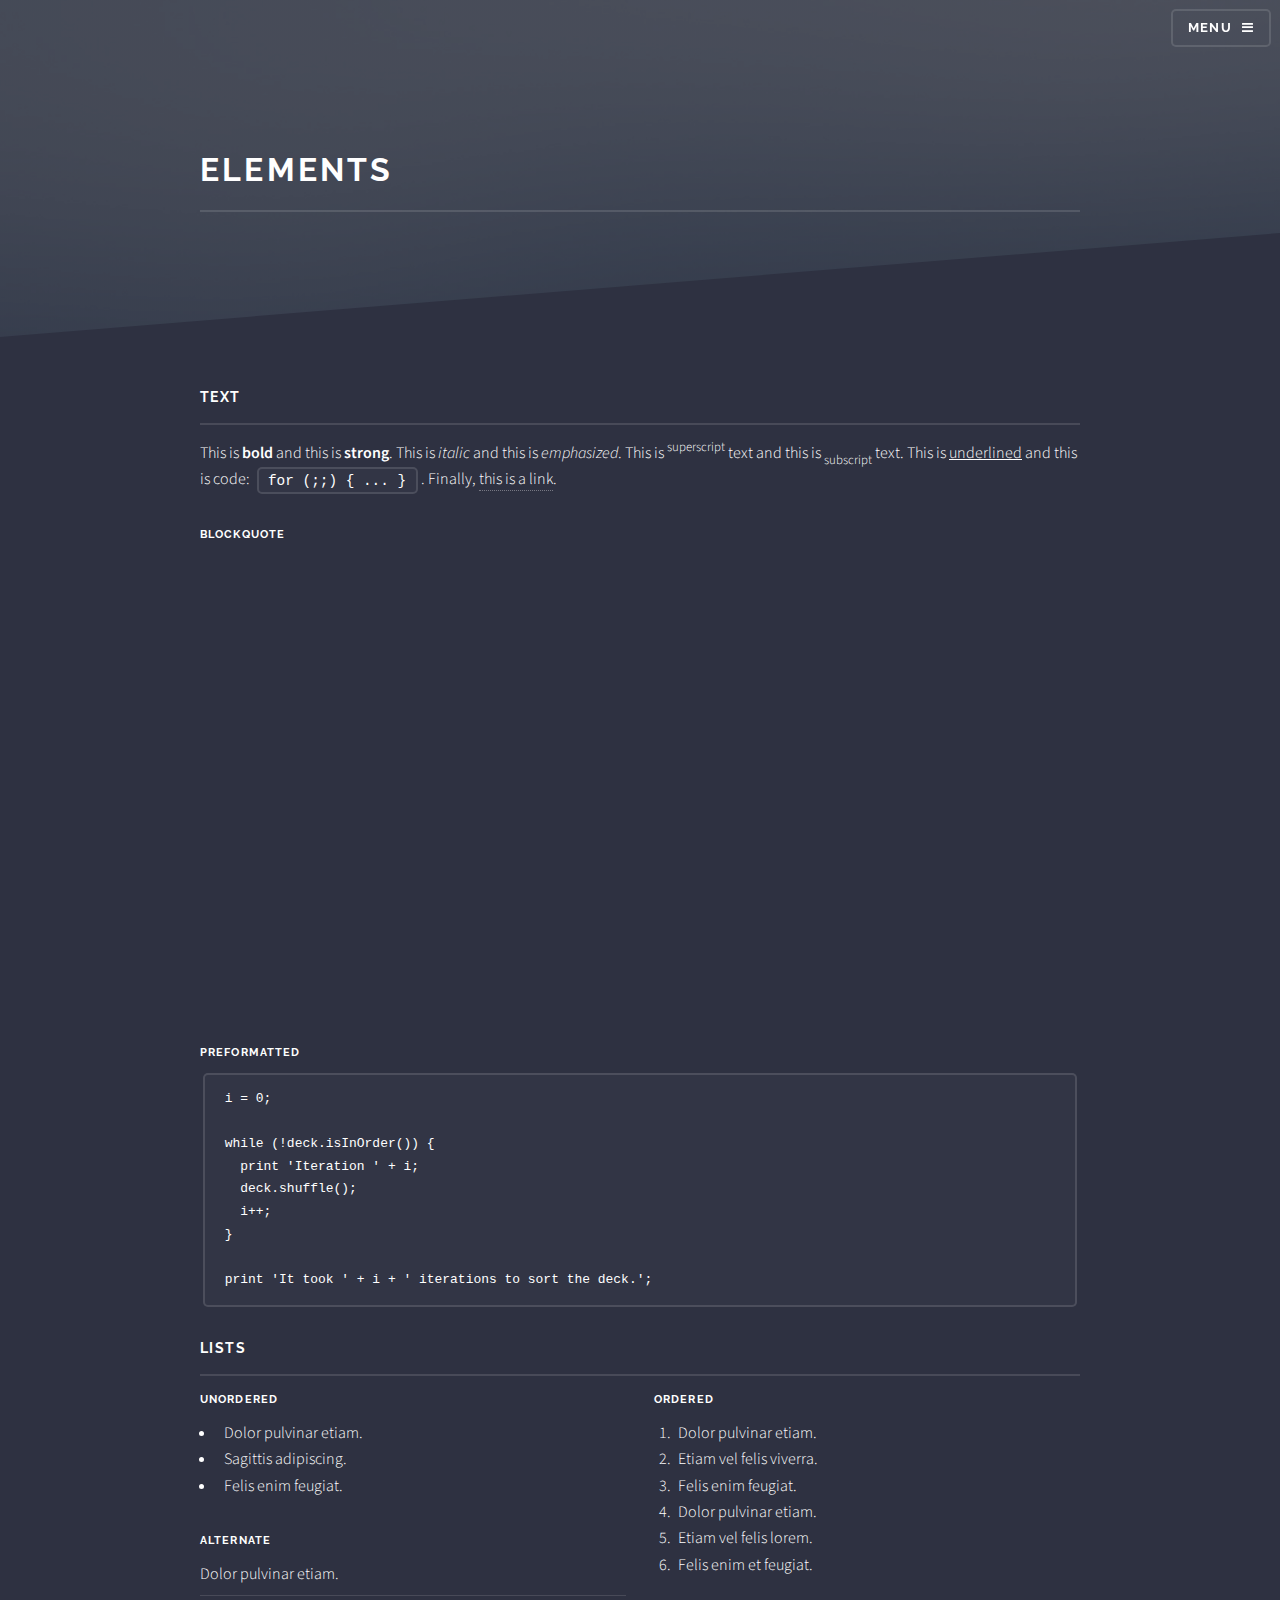
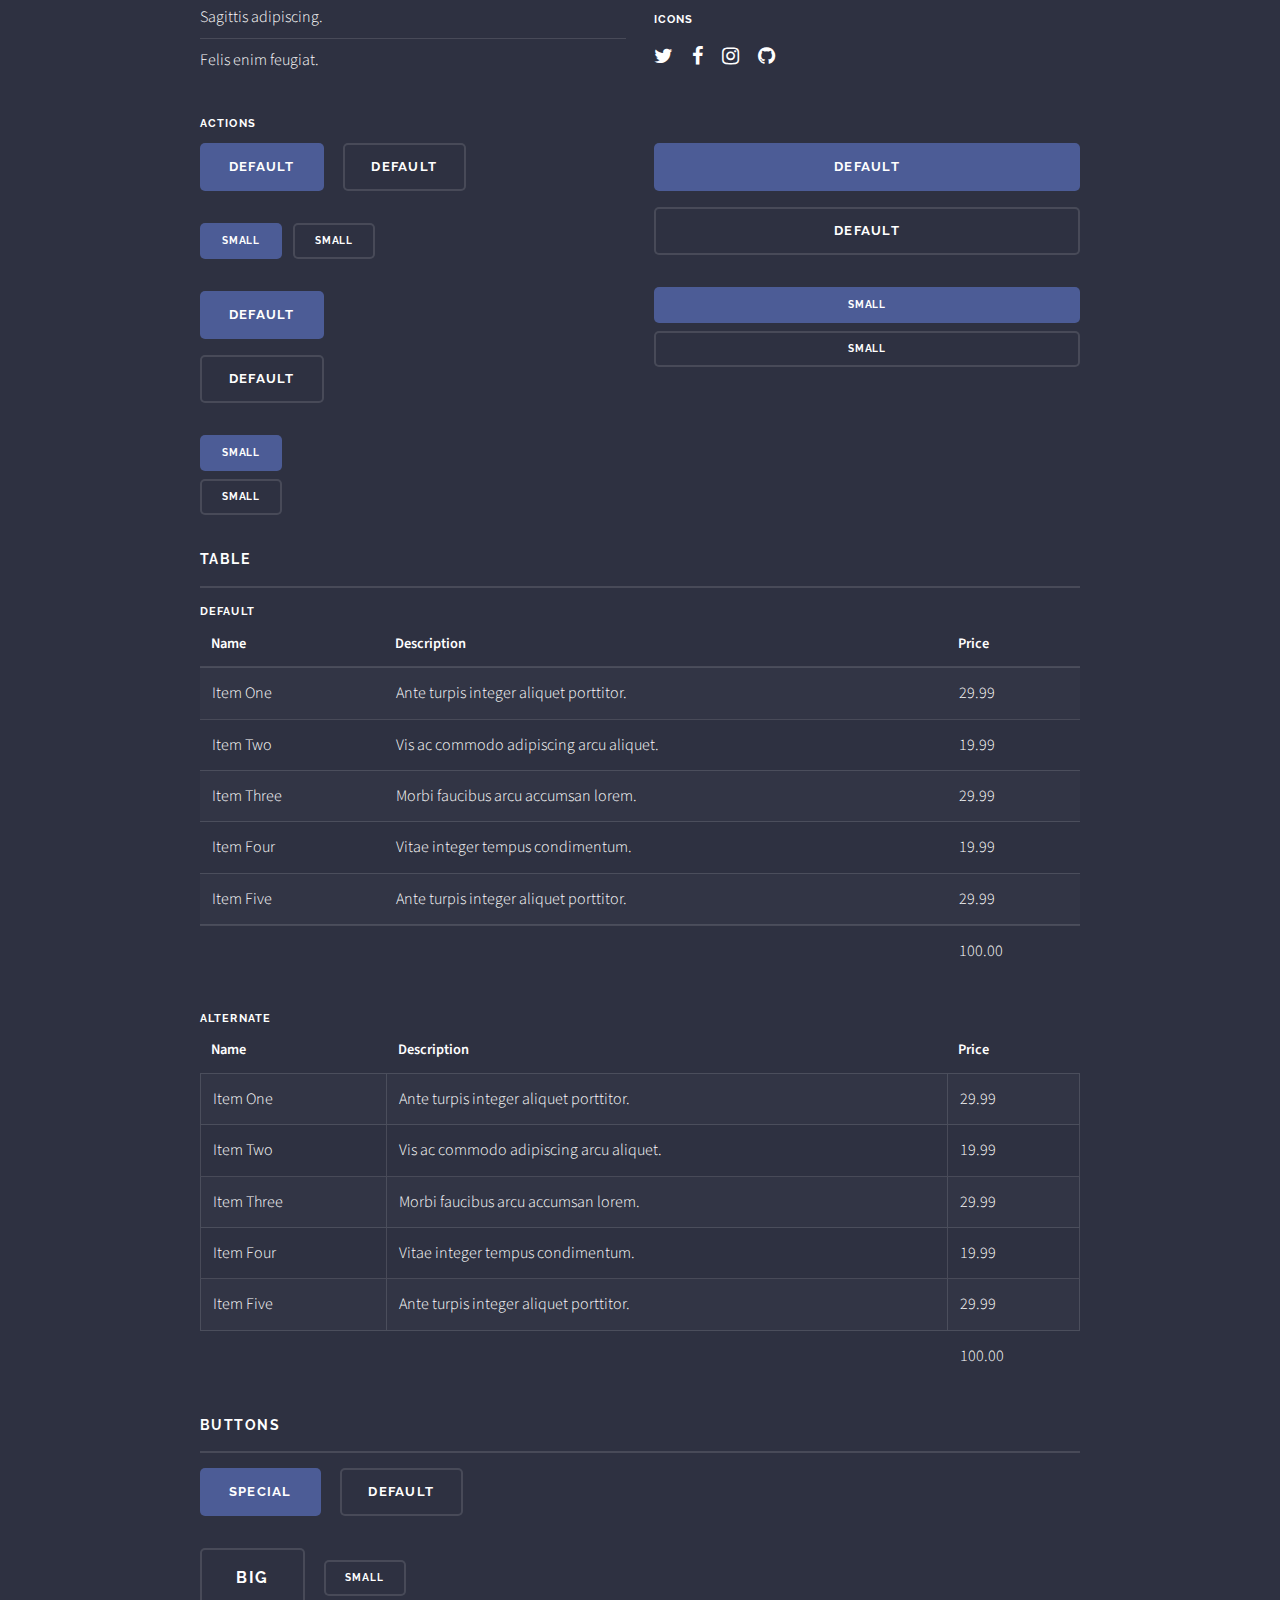
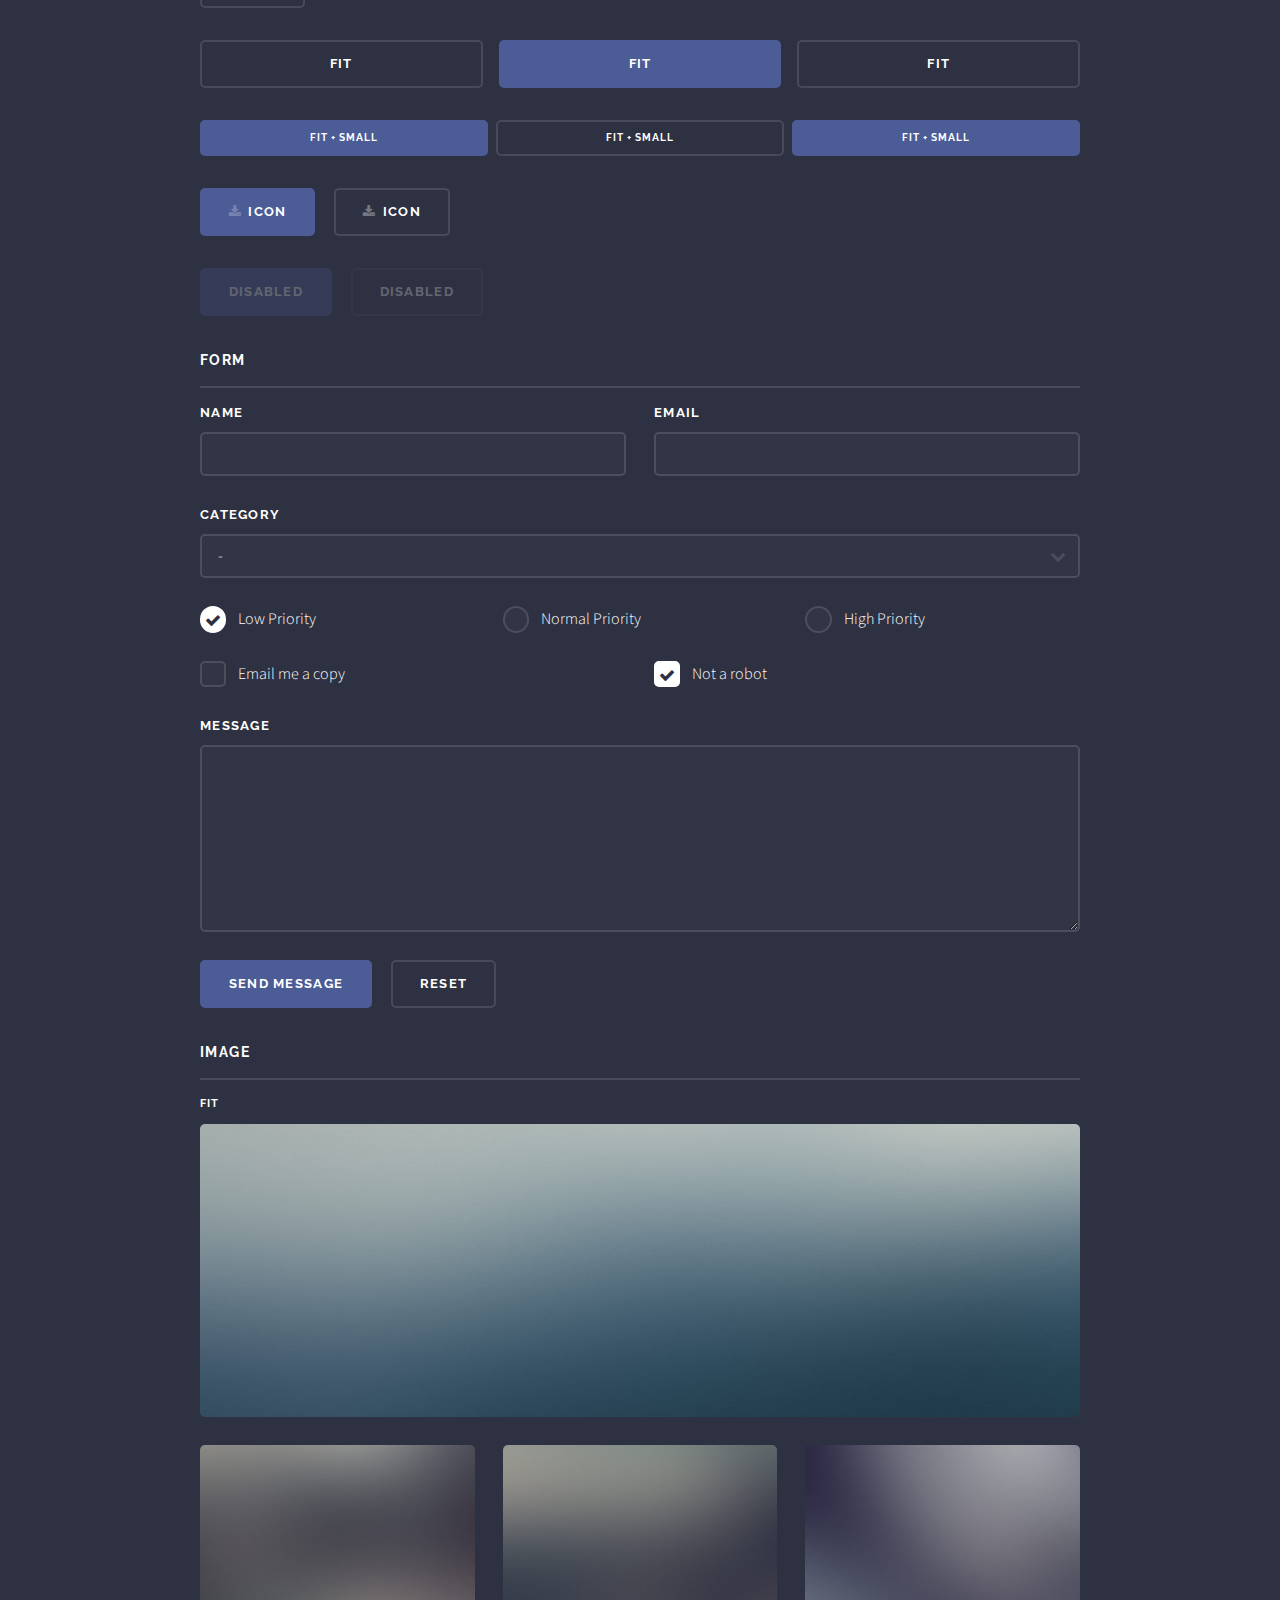
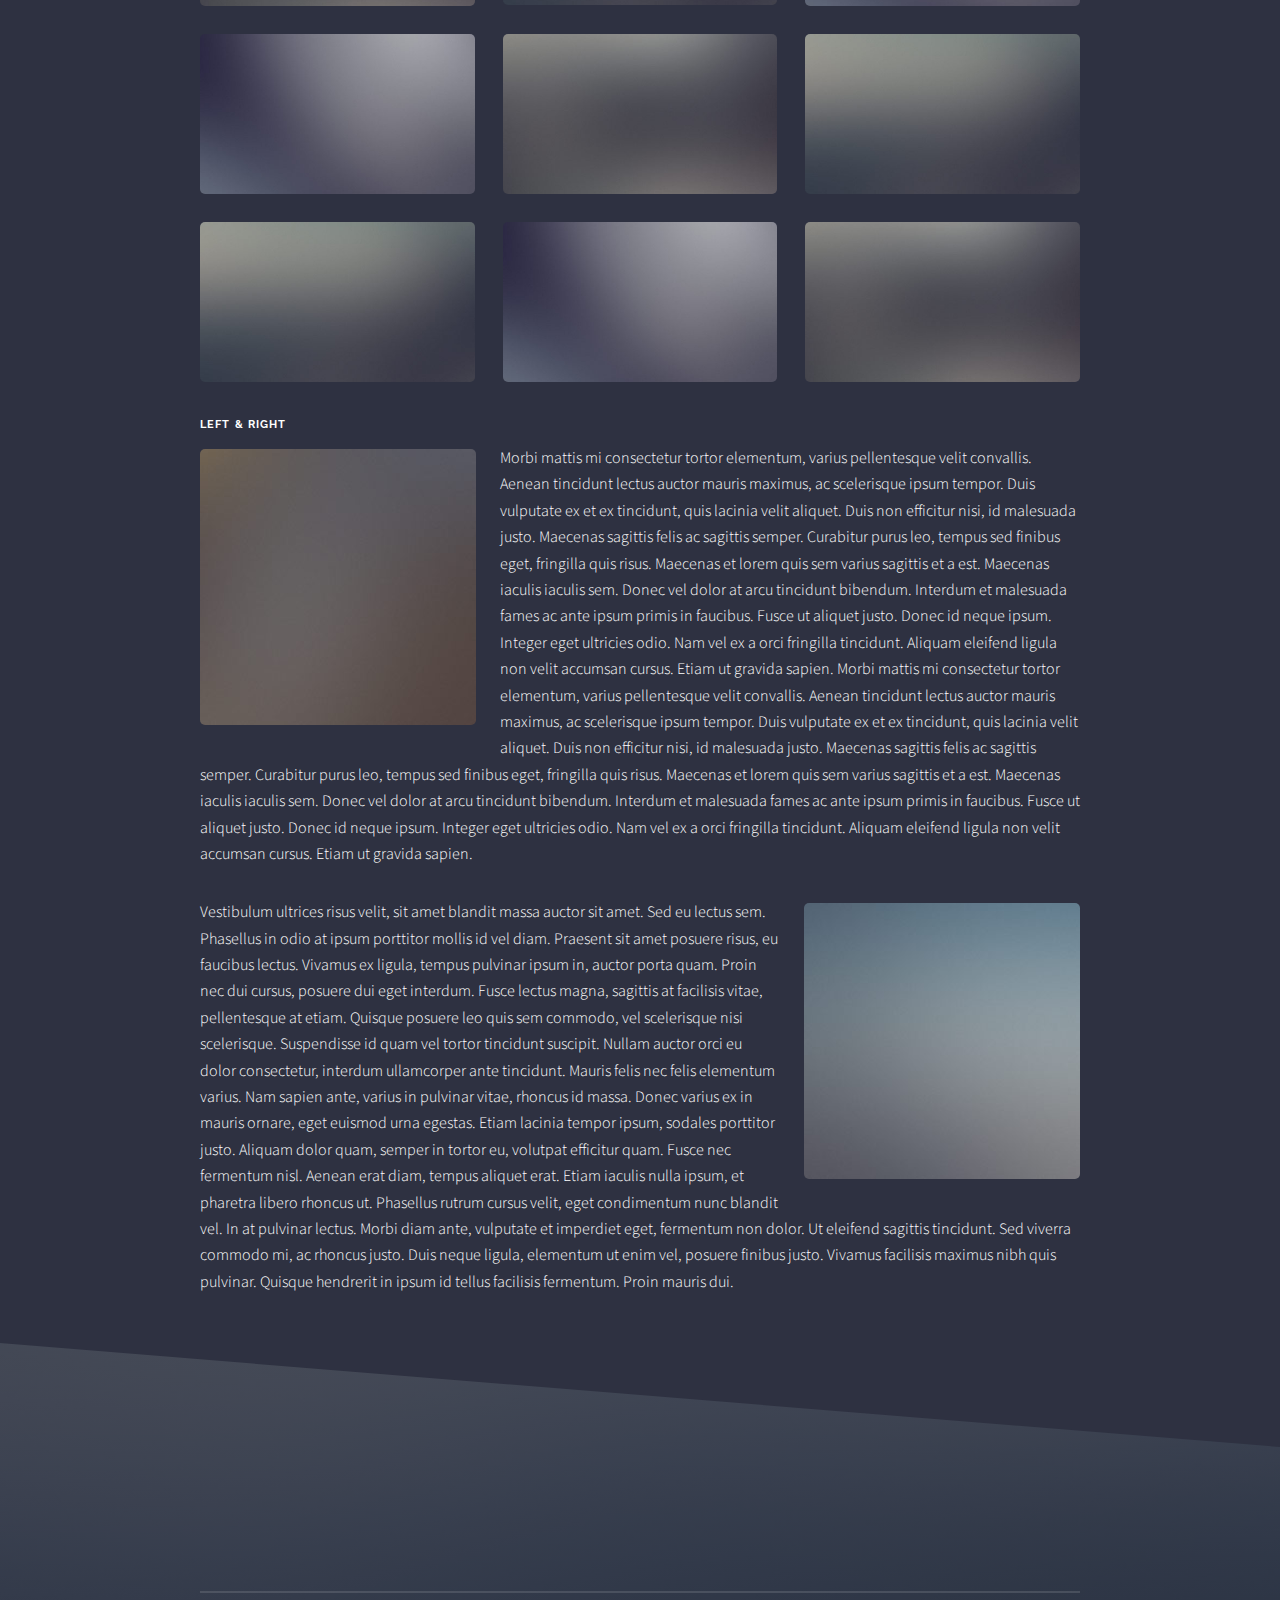
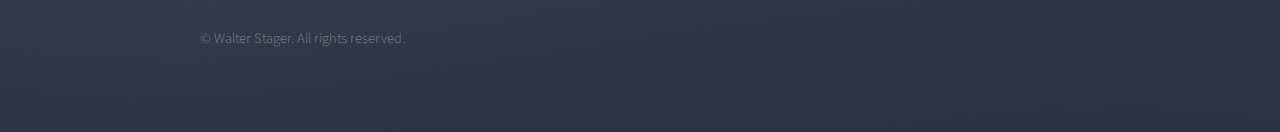
==== commit b39cbfc6: "embed" ====
--- a/elements.html
+++ b/elements.html
@@ -46,7 +46,7 @@
 						<header>
 							<div class="inner">
 								<h2>Elements</h2>
-								<p>Phasellus non pulvinar erat. Fusce tincidunt nisl eget ipsum.</p>
+								
 							</div>
 						</header>
 
@@ -60,7 +60,7 @@
 										This is <sup>superscript</sup> text and this is <sub>subscript</sub> text.
 										This is <u>underlined</u> and this is code: <code>for (;;) { ... }</code>. Finally, <a href="#">this is a link</a>.</p>
 										<h4>Blockquote</h4>
-										<blockquote>Fringilla nisl. Donec accumsan interdum nisi, quis tincidunt felis sagittis eget tempus euismod. Vestibulum ante ipsum primis in faucibus vestibulum. Blandit adipiscing eu felis iaculis volutpat ac adipiscing accumsan faucibus. Vestibulum ante ipsum primis in faucibus lorem ipsum dolor sit amet nullam adipiscing eu felis.</blockquote>
+										<iframe width="854" height="480" src="https://www.youtube.com/embed/p5mu_febWXg" frameborder="0" allowfullscreen></iframe>
 										<h4>Preformatted</h4>
 										<pre><code>i = 0;
 
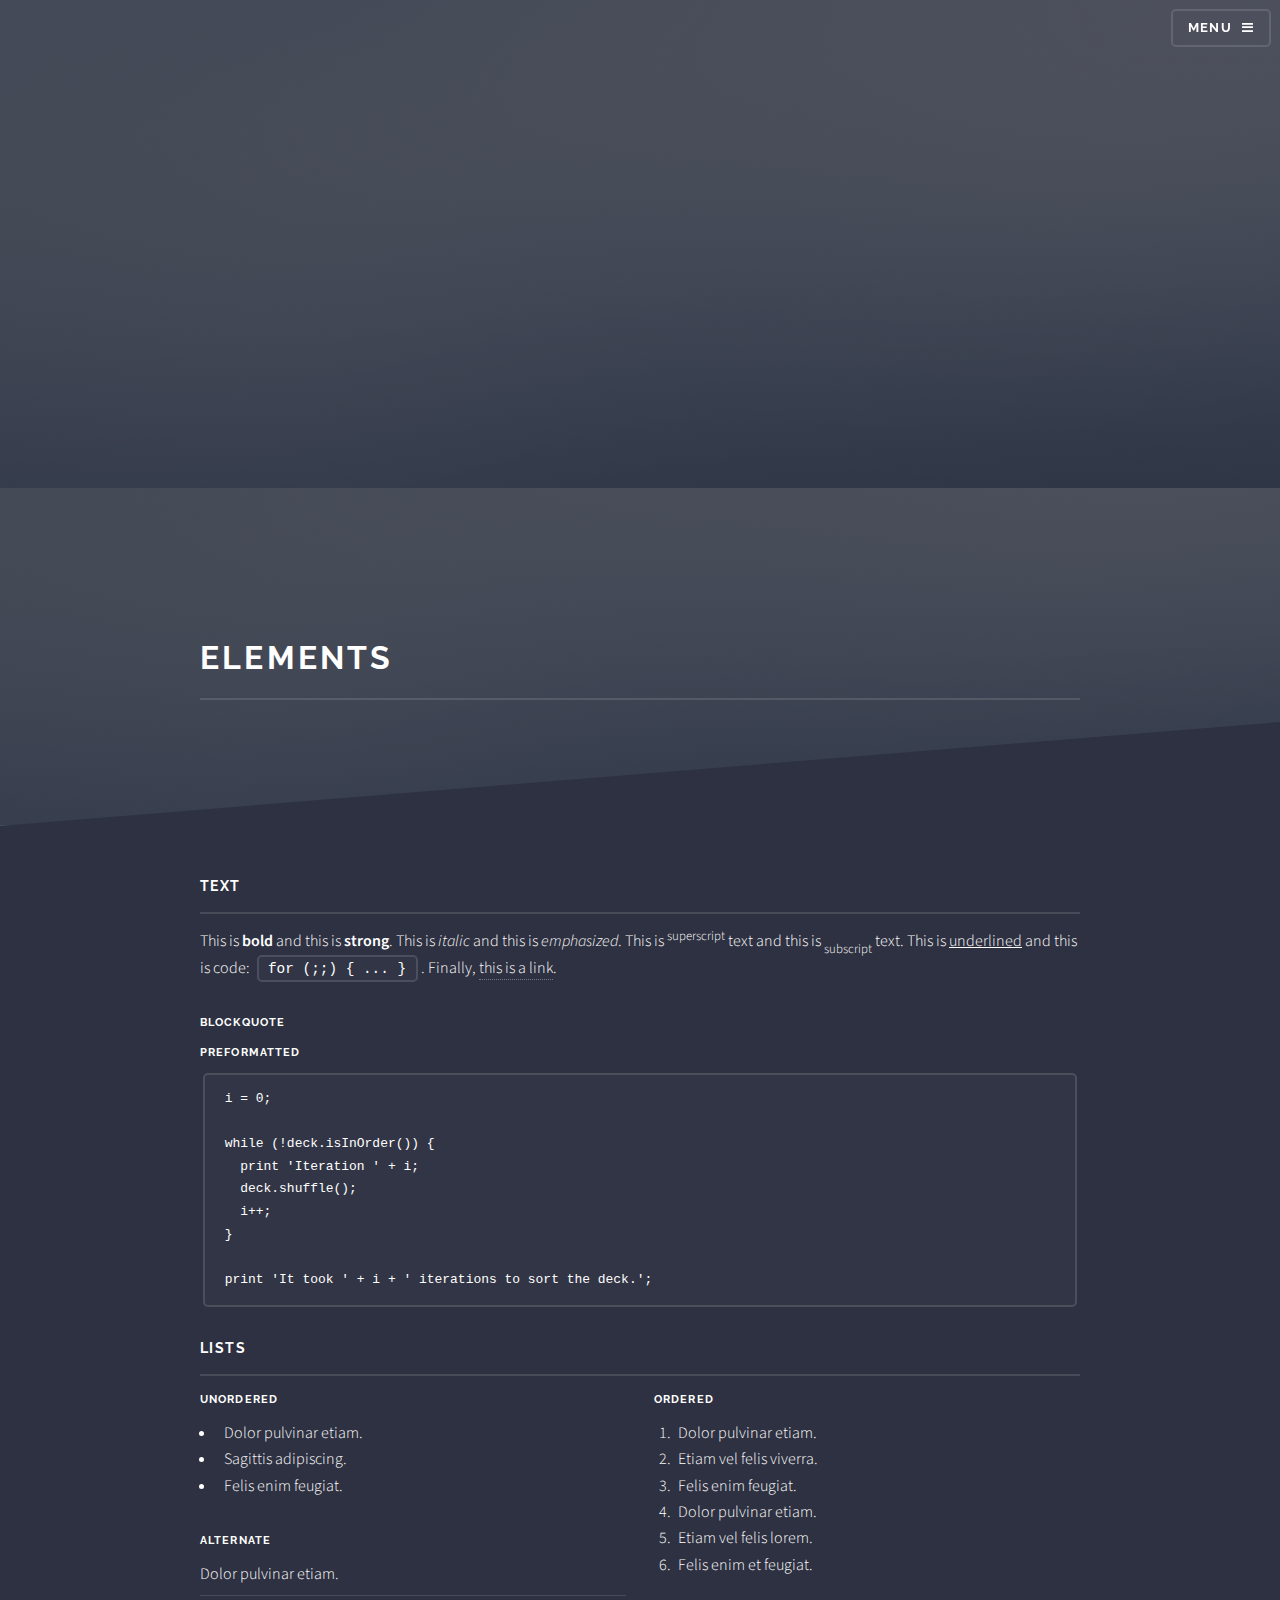
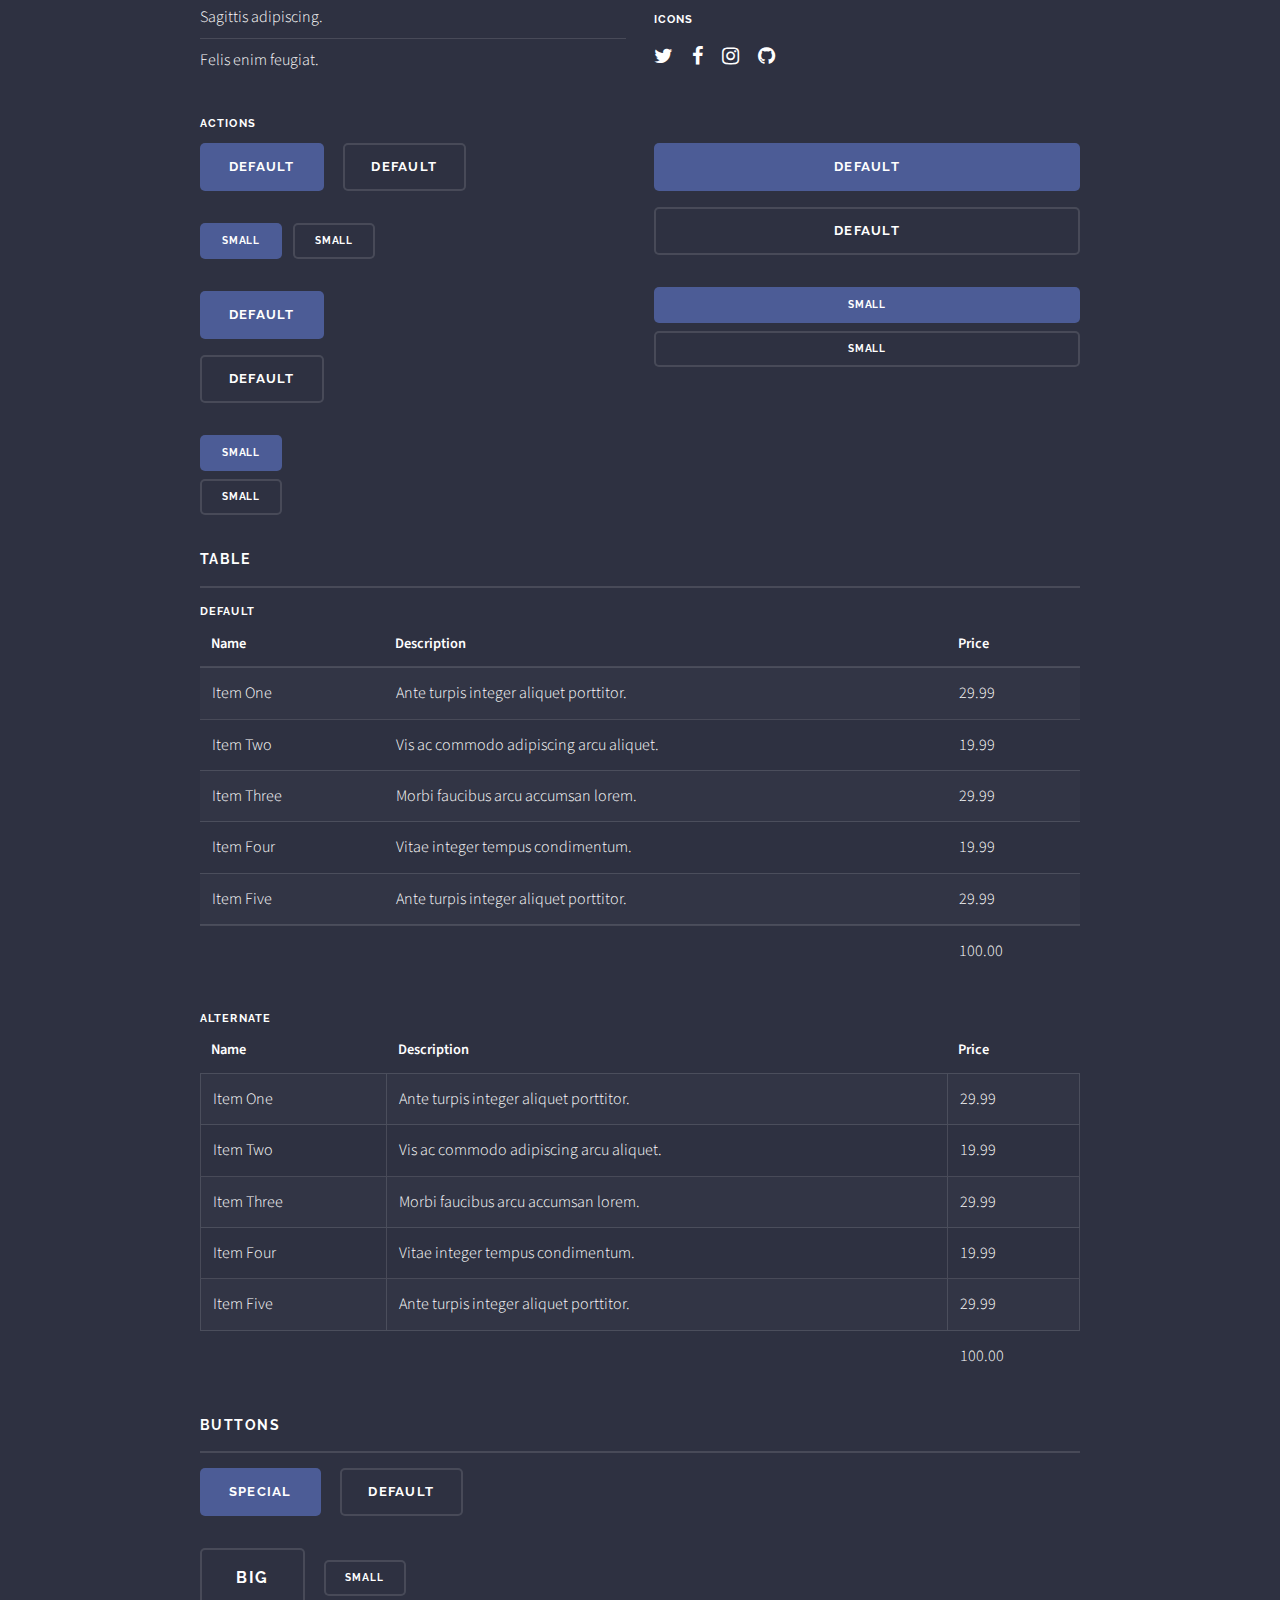
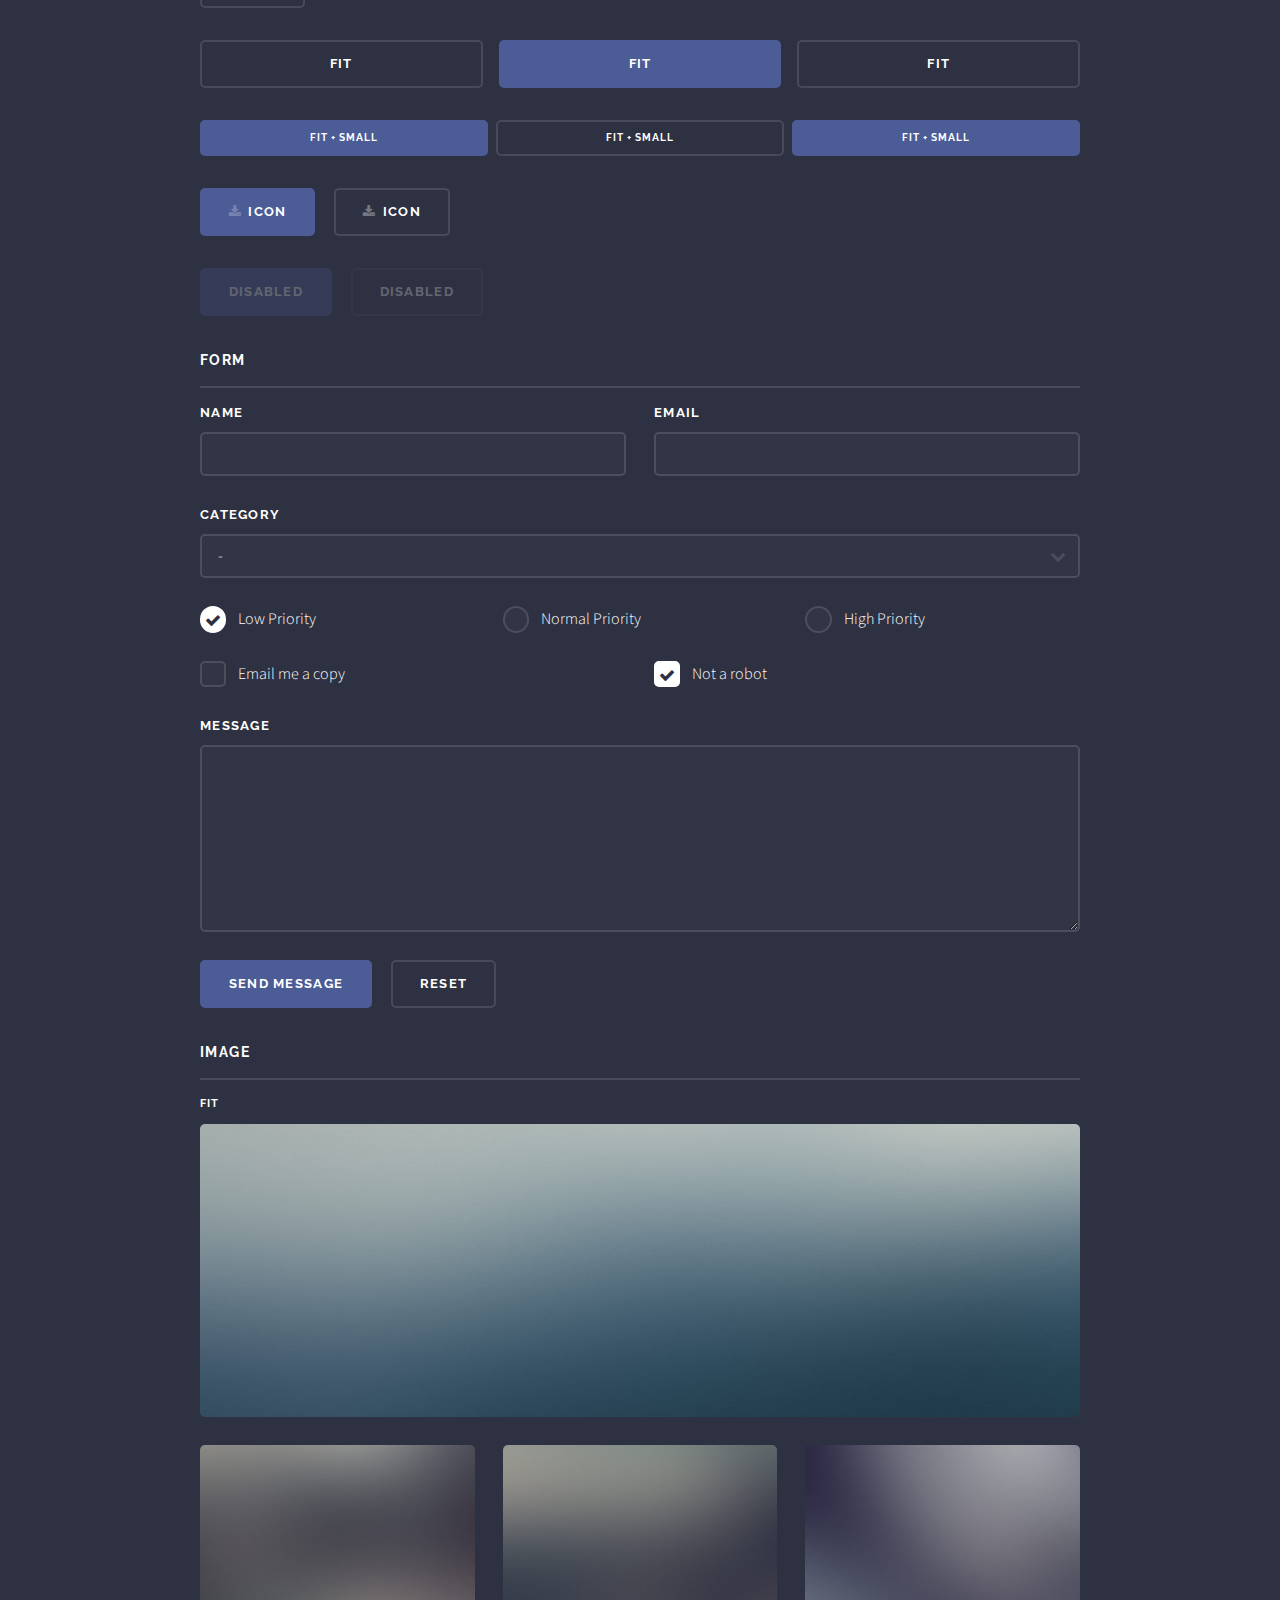
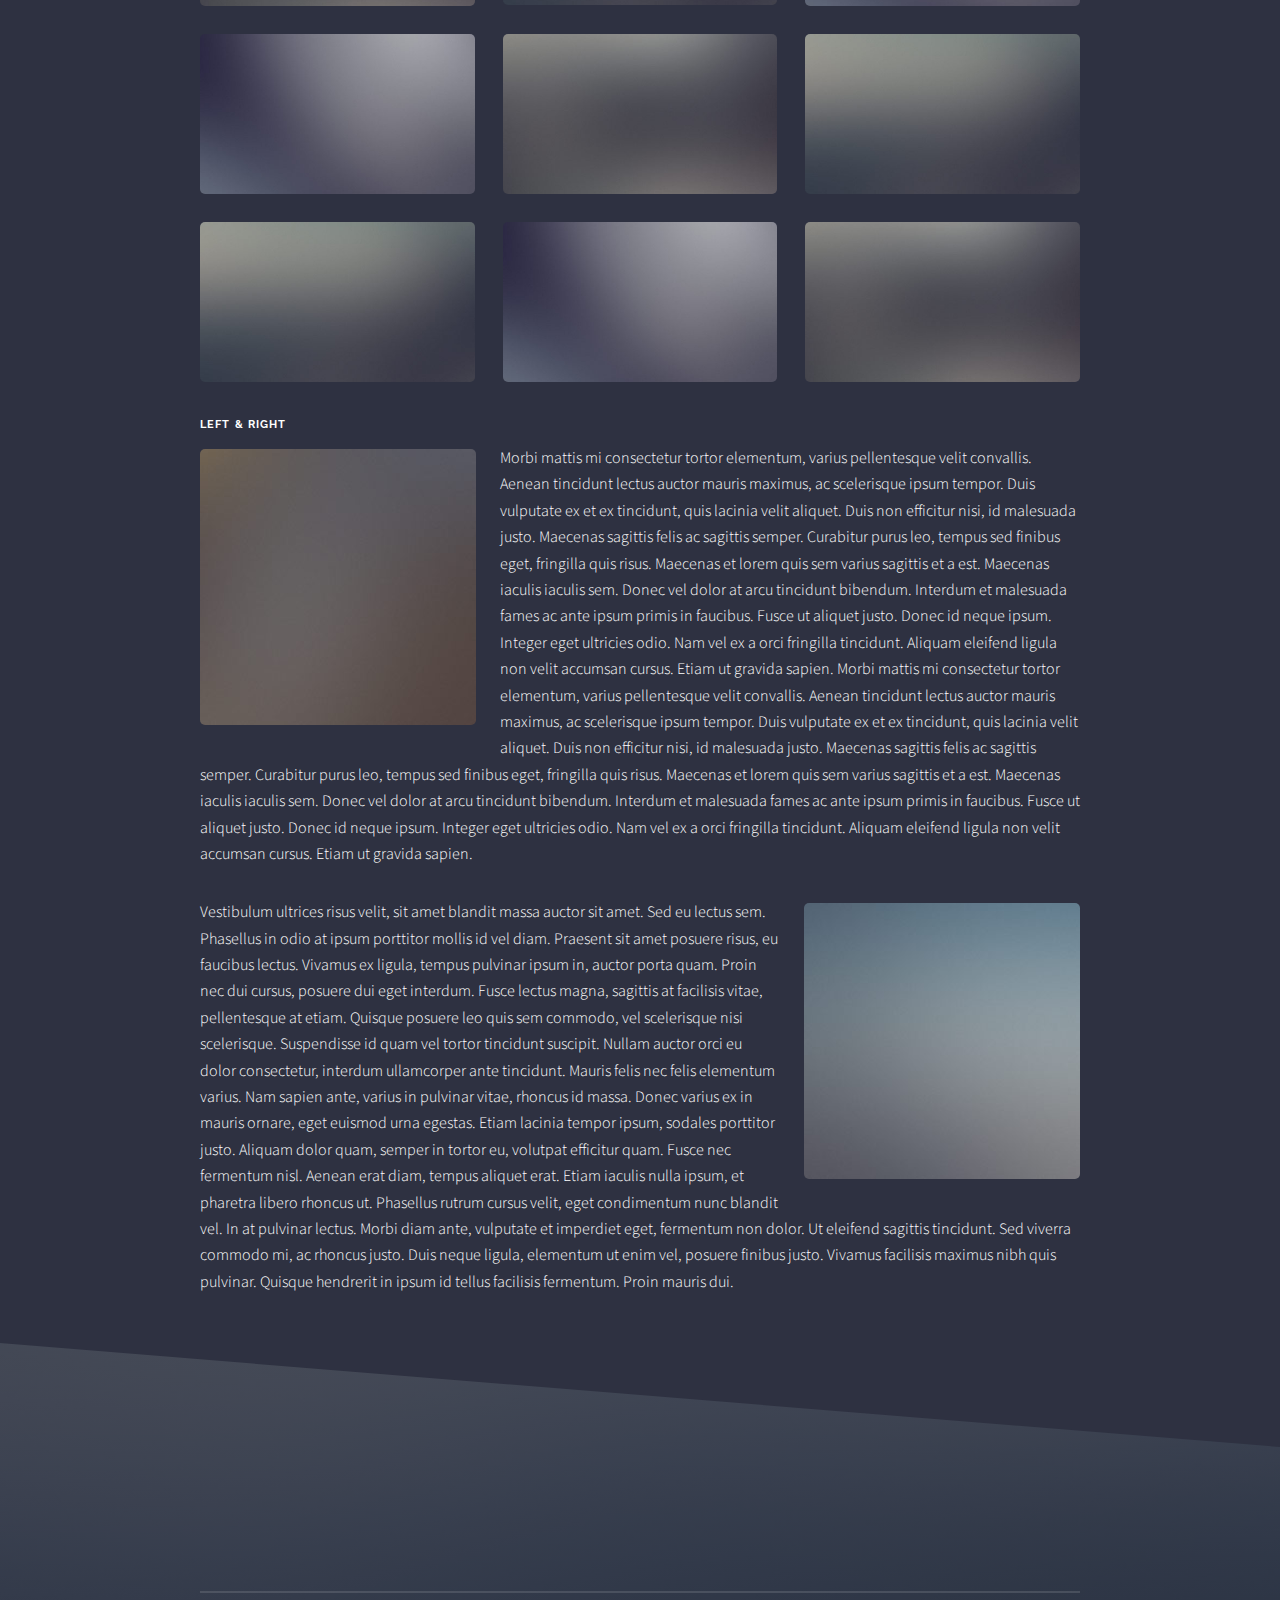
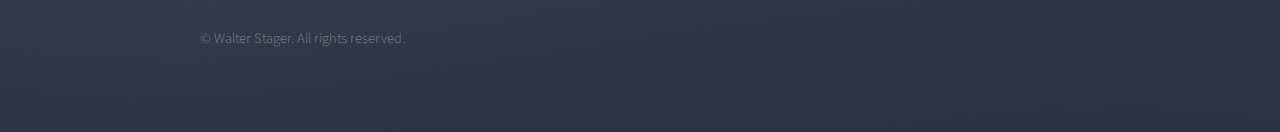
==== commit f85564ea: "Update elements.html" ====
--- a/elements.html
+++ b/elements.html
@@ -18,7 +18,7 @@
 
 		<!-- Page Wrapper -->
 			<div id="page-wrapper">
-
+				<iframe width="854" height="480" src="https://www.youtube.com/embed/p5mu_febWXg" frameborder="0" allowfullscreen></iframe>
 				<!-- Header -->
 				<header id="header" class="alt">
 					<h1><a href="index.html"></a></h1>
@@ -60,7 +60,7 @@
 										This is <sup>superscript</sup> text and this is <sub>subscript</sub> text.
 										This is <u>underlined</u> and this is code: <code>for (;;) { ... }</code>. Finally, <a href="#">this is a link</a>.</p>
 										<h4>Blockquote</h4>
-										<iframe width="854" height="480" src="https://www.youtube.com/embed/p5mu_febWXg" frameborder="0" allowfullscreen></iframe>
+										
 										<h4>Preformatted</h4>
 										<pre><code>i = 0;
 
@@ -371,4 +371,4 @@
 			<script src="assets/js/main.js"></script>
 
 	</body>
-</html>+</html>
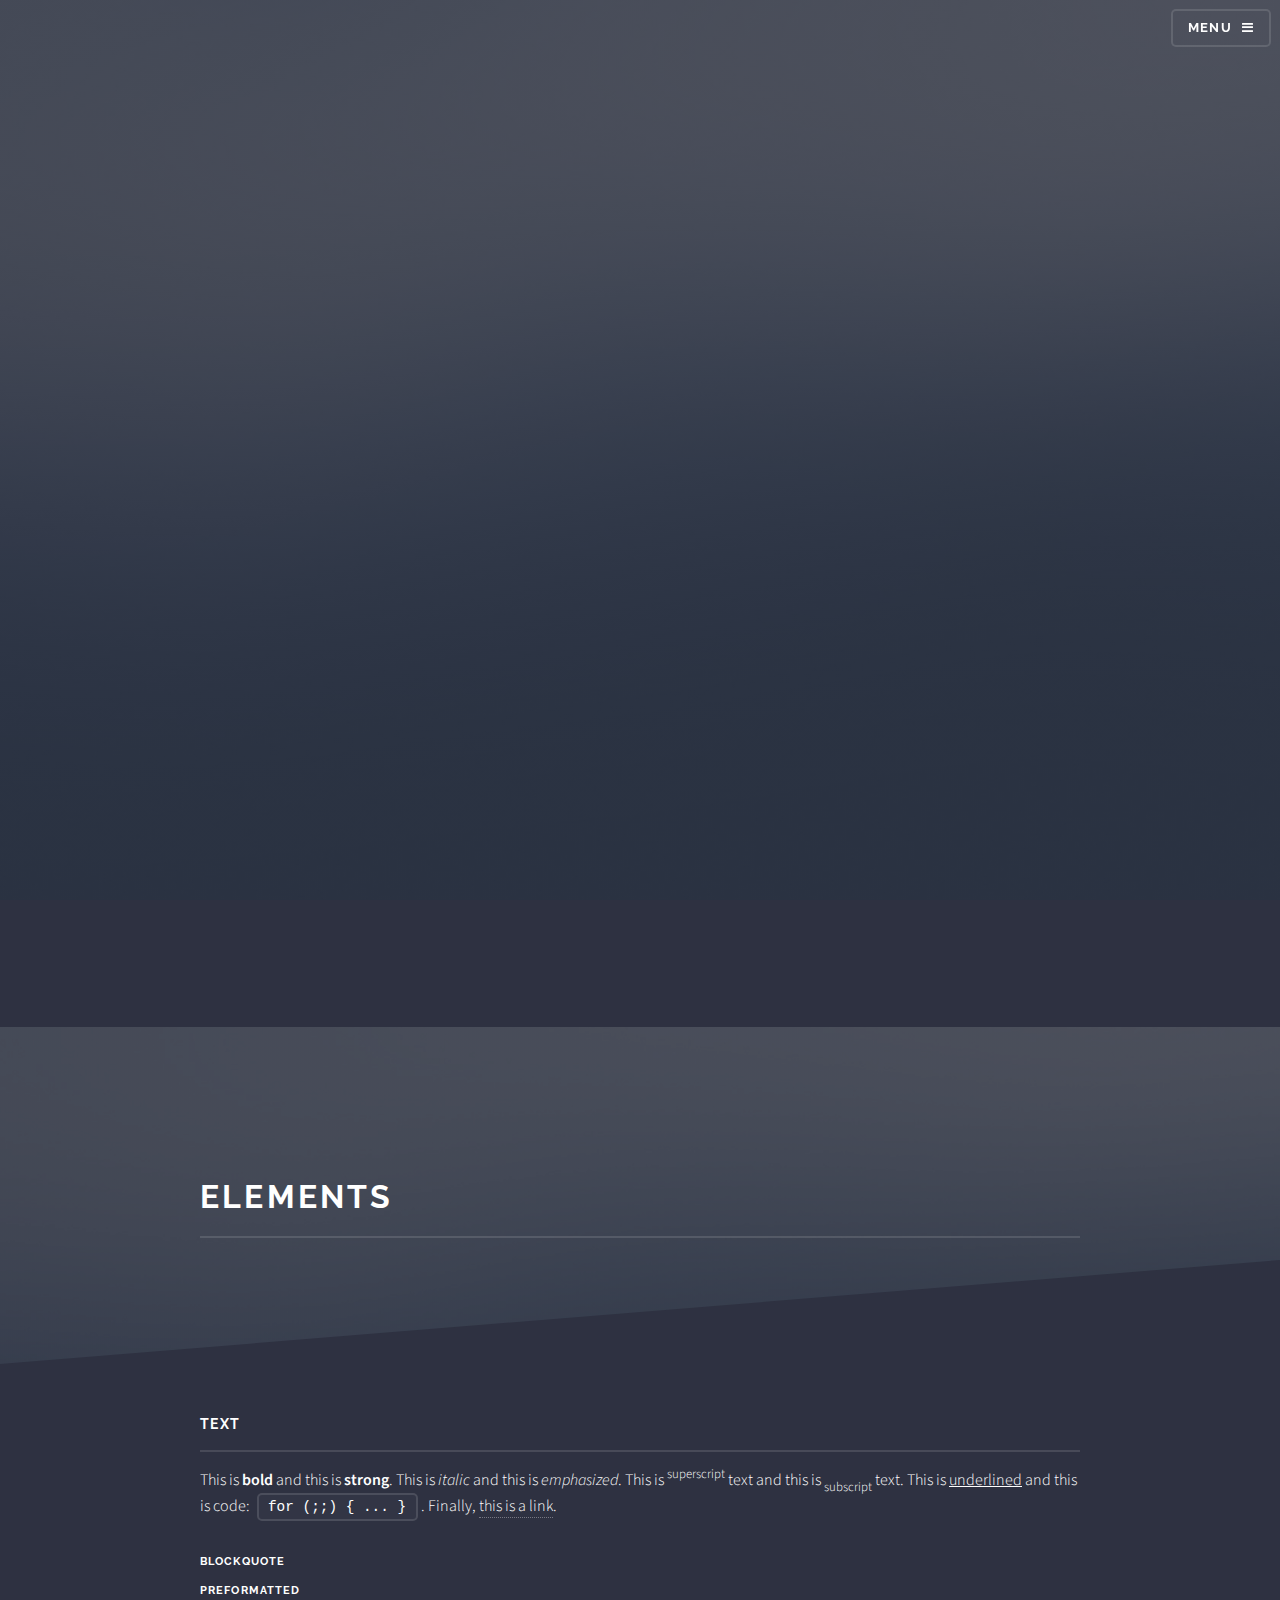
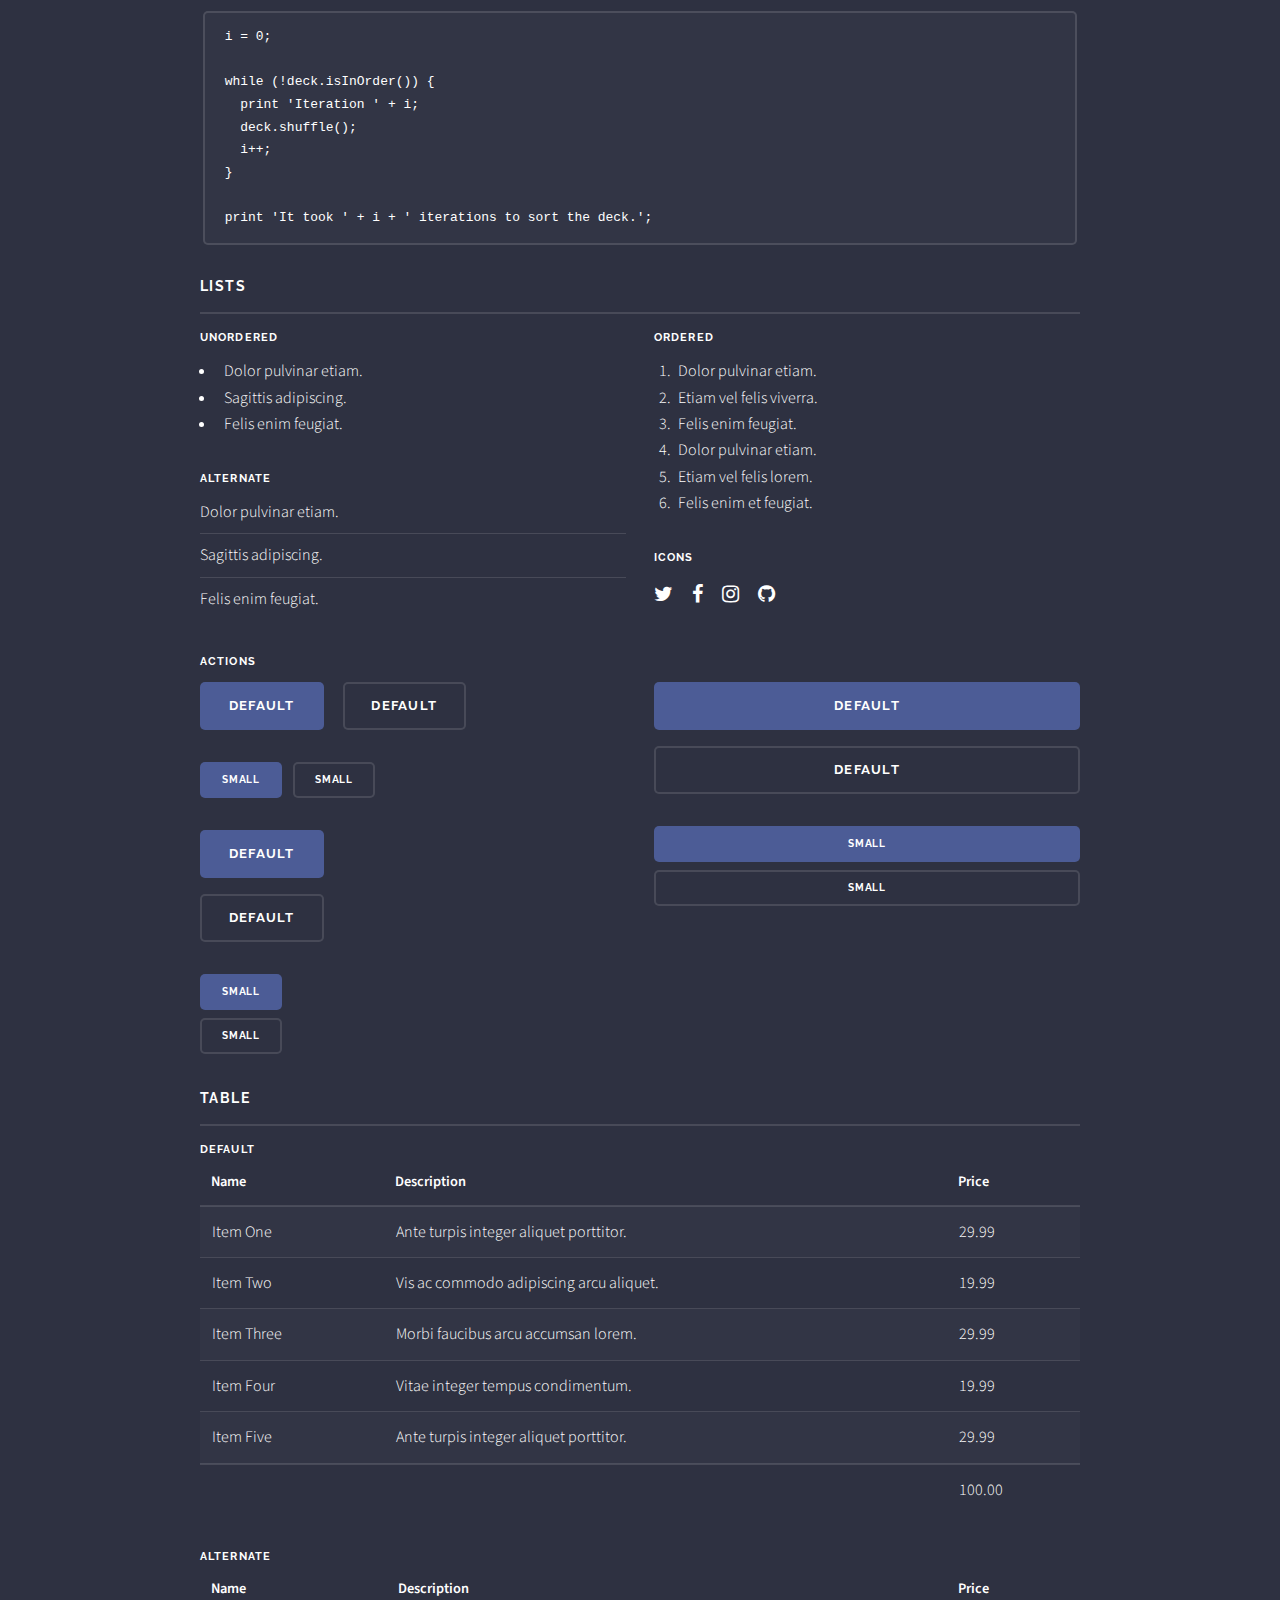
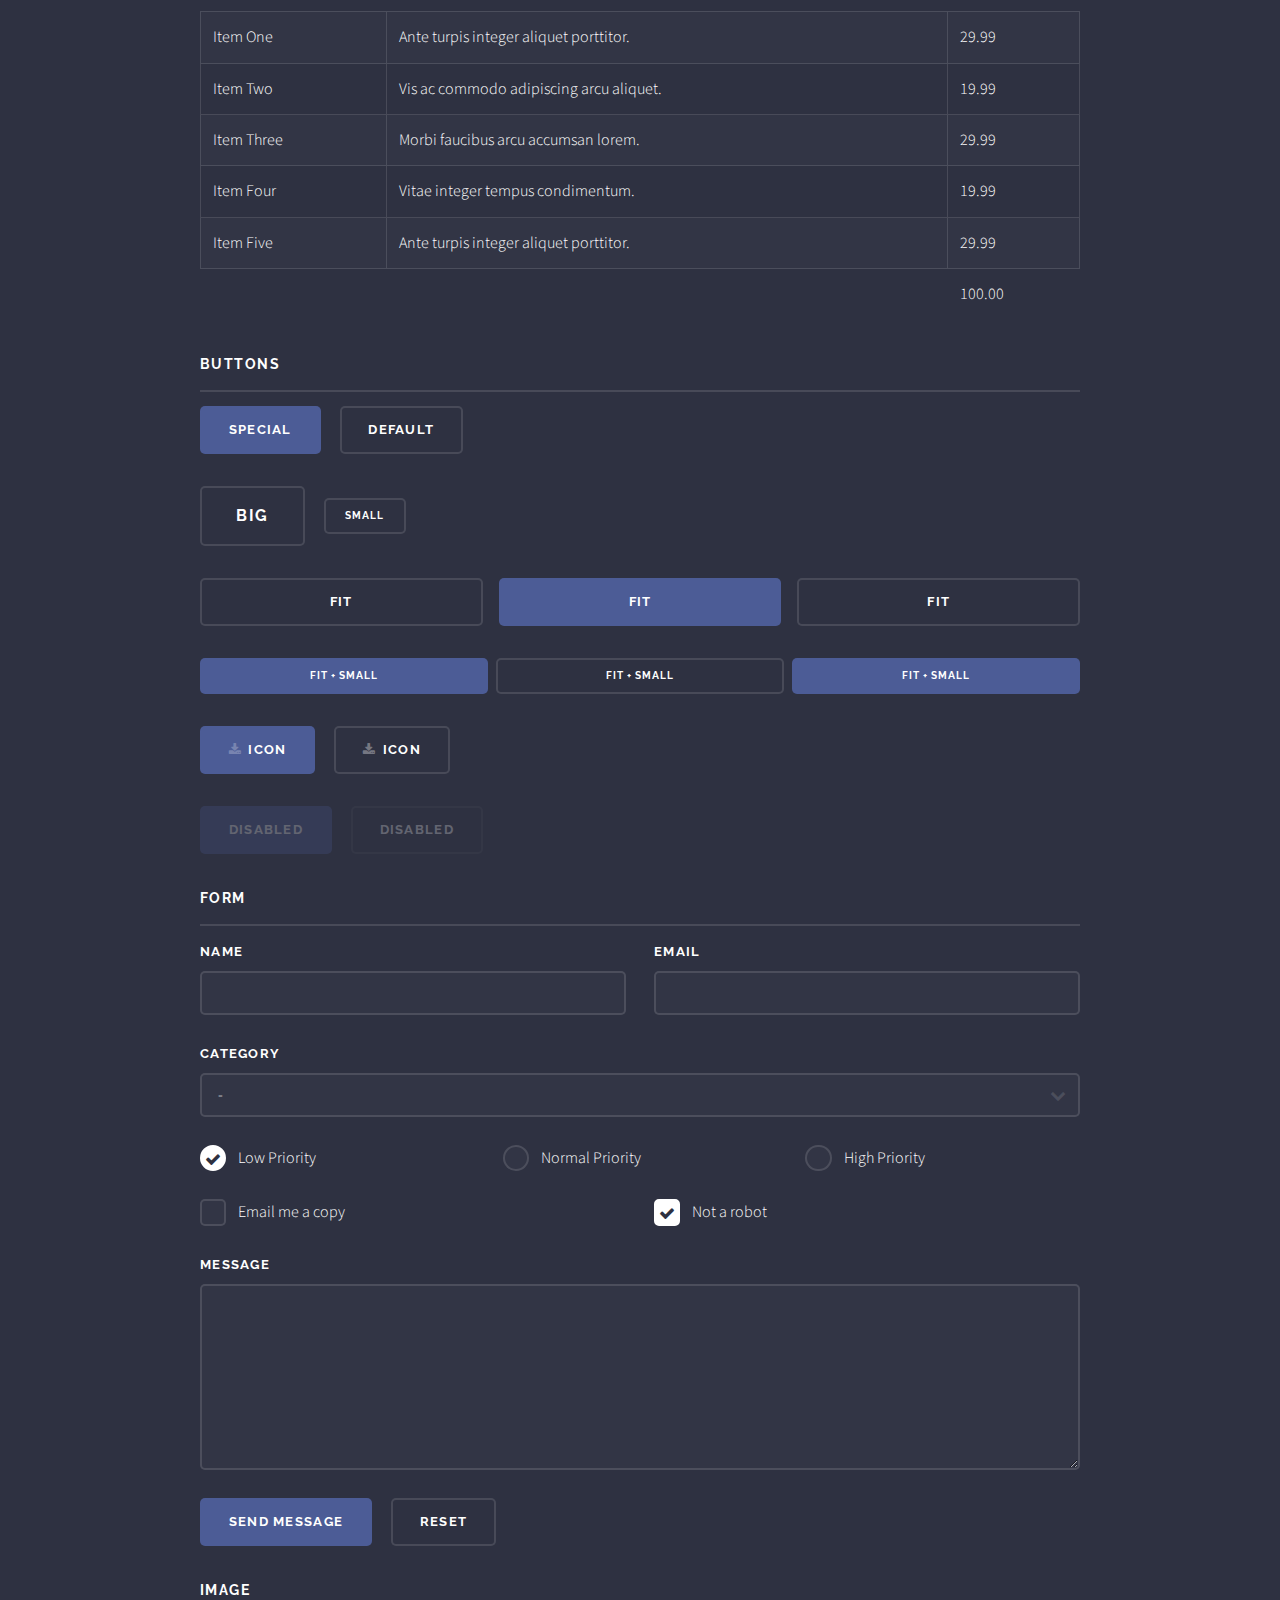
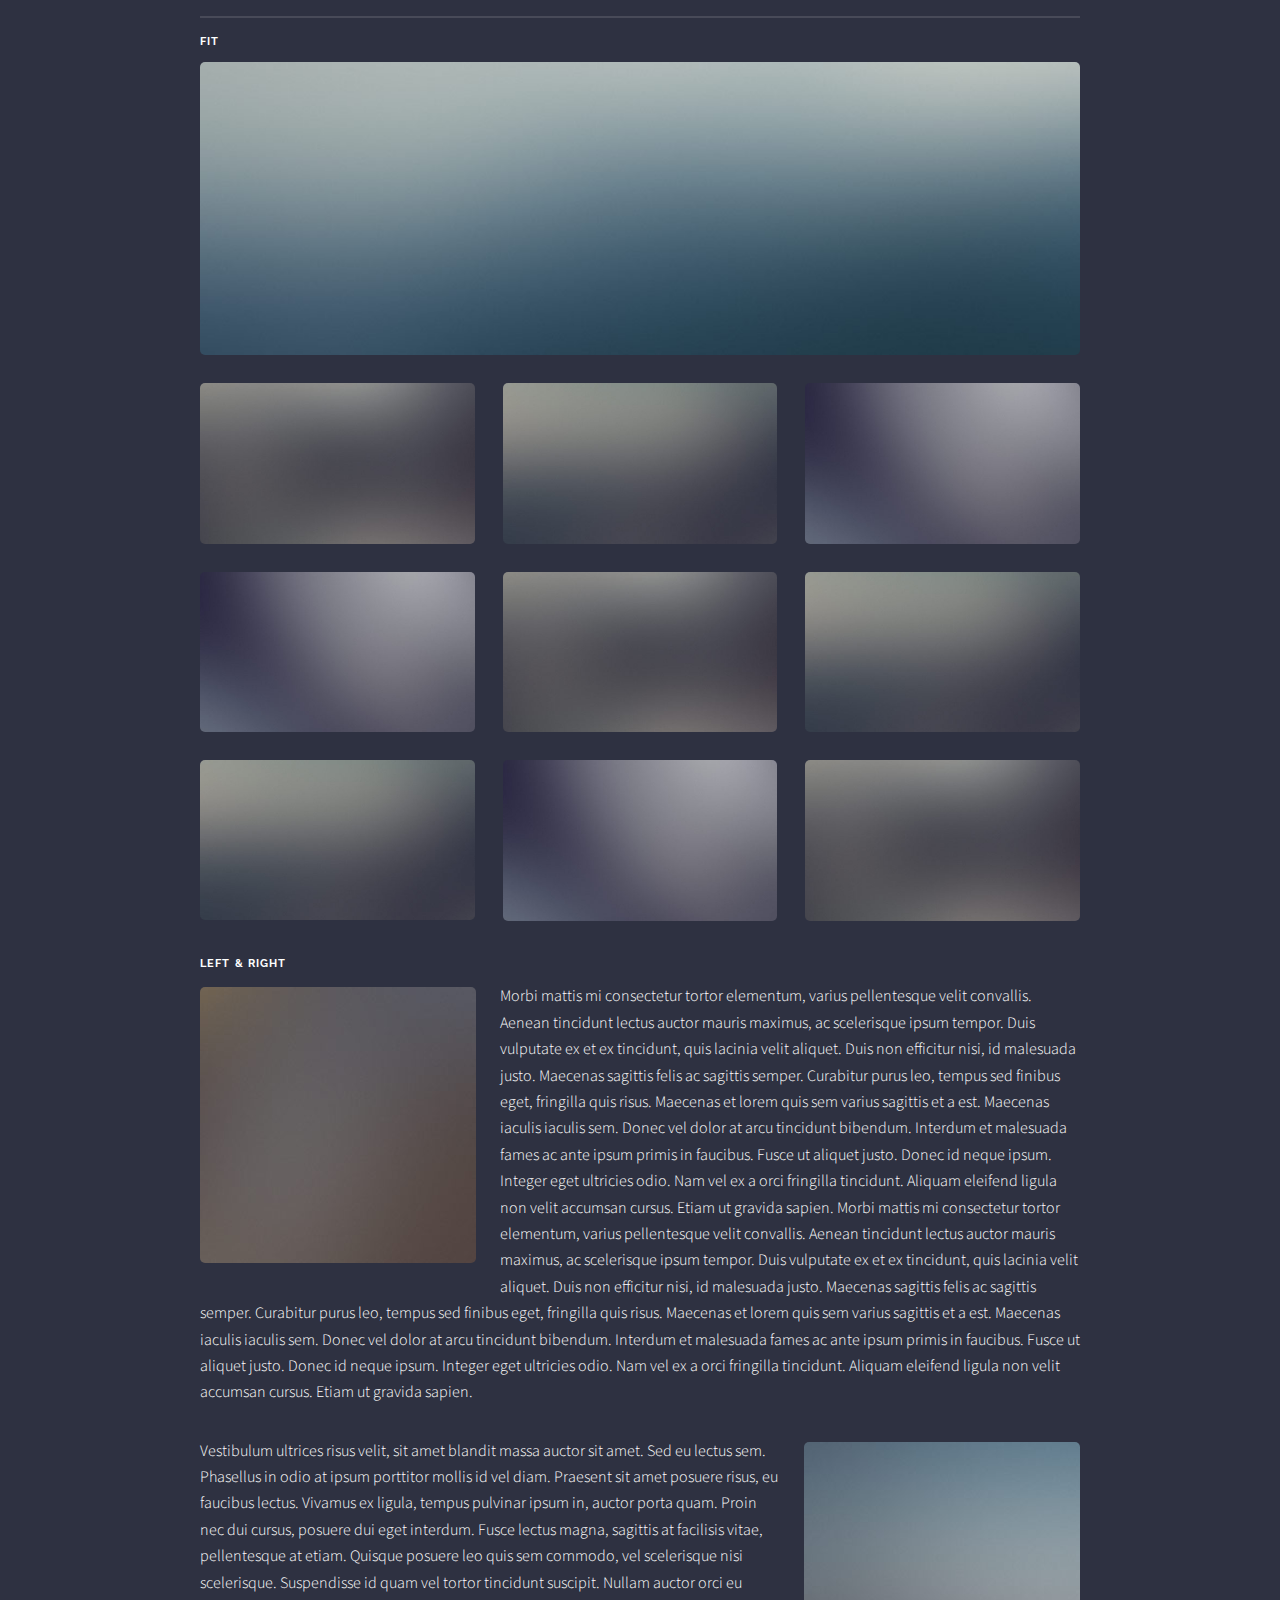
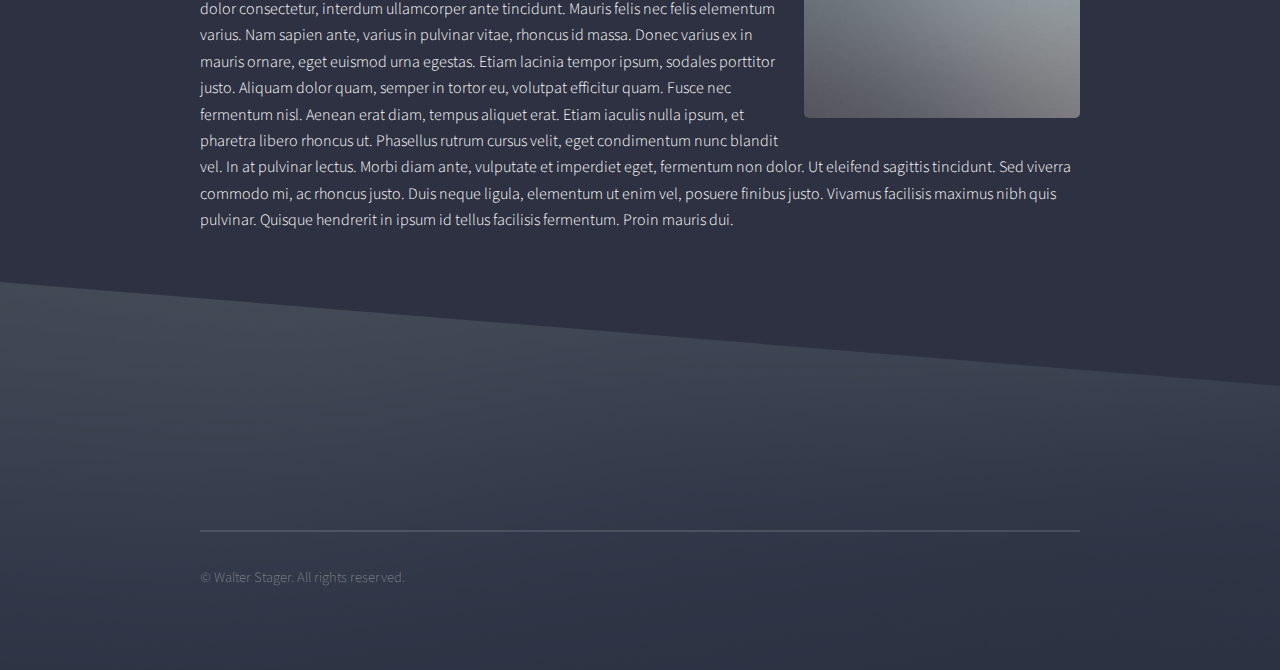
==== commit 8ac6ef0e: "embeding livestreams" ====
--- a/elements.html
+++ b/elements.html
@@ -18,7 +18,7 @@
 
 		<!-- Page Wrapper -->
 			<div id="page-wrapper">
-				<iframe width="854" height="480" src="https://www.youtube.com/embed/p5mu_febWXg" frameborder="0" allowfullscreen></iframe>
+				
 				<!-- Header -->
 				<header id="header" class="alt">
 					<h1><a href="index.html"></a></h1>
@@ -40,7 +40,9 @@
 						<a href="#" class="close">Close</a>
 					</div>
 				</nav>
-
+				
+				<iframe width="854" height="480" src="https://www.youtube.com/embed/p5mu_febWXg" frameborder="0" allowfullscreen></iframe>
+				<iframe width="942" height="530" src="https://www.youtube.com/embed/GCP97SY0pMI" frameborder="0" allowfullscreen></iframe>
 				<!-- Wrapper -->
 					<section id="wrapper">
 						<header>
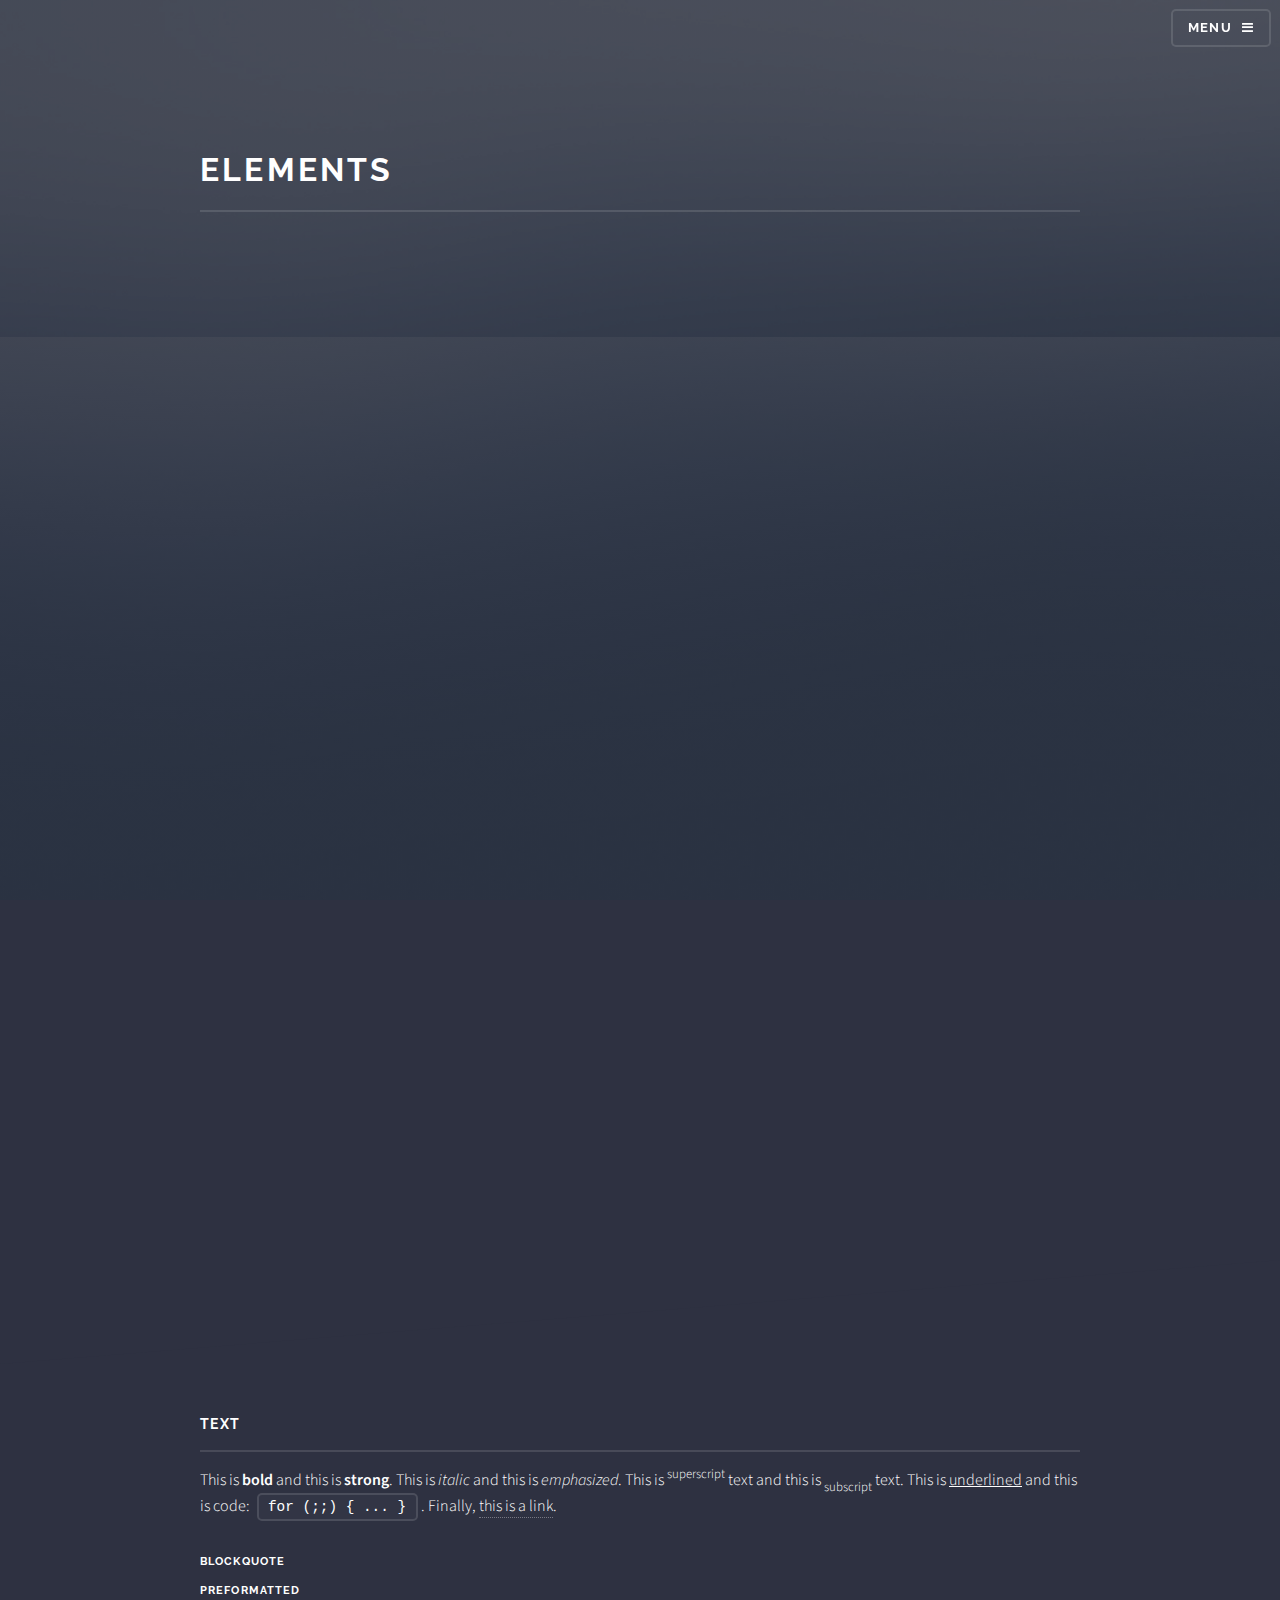
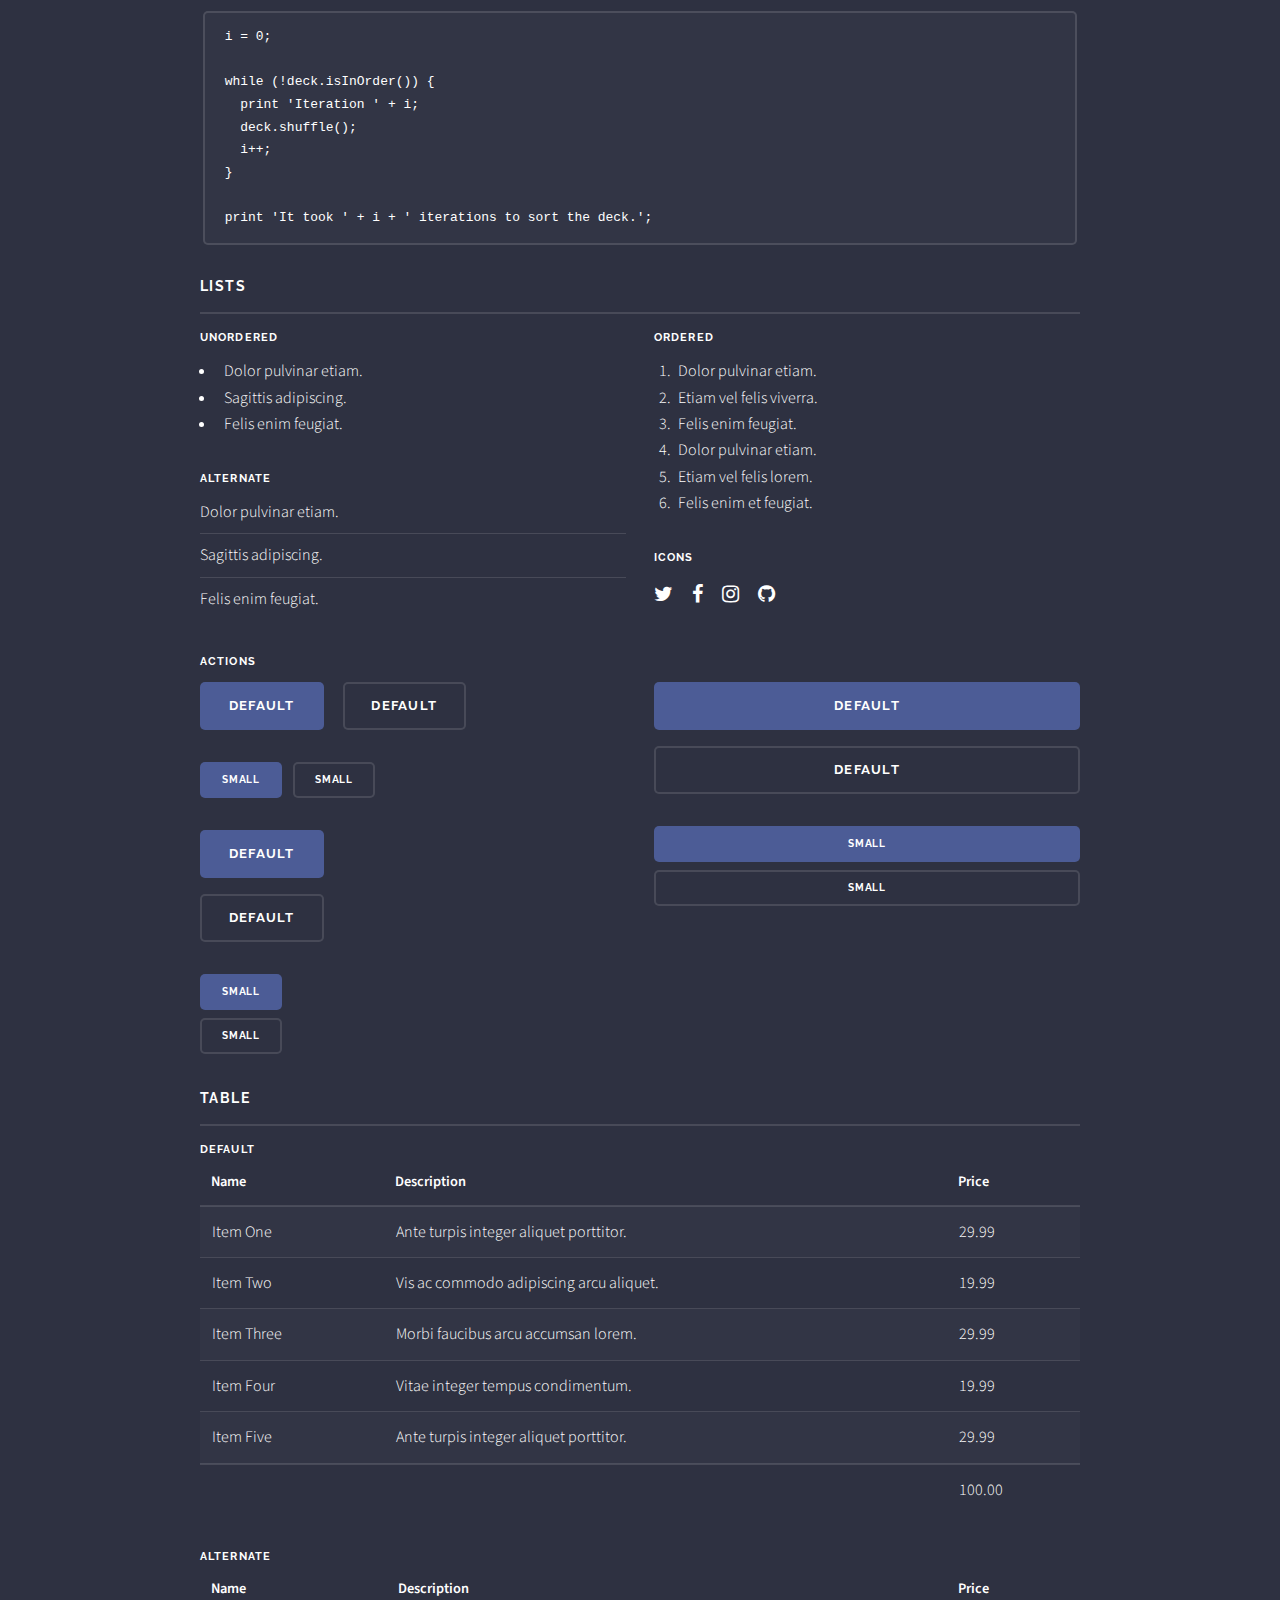
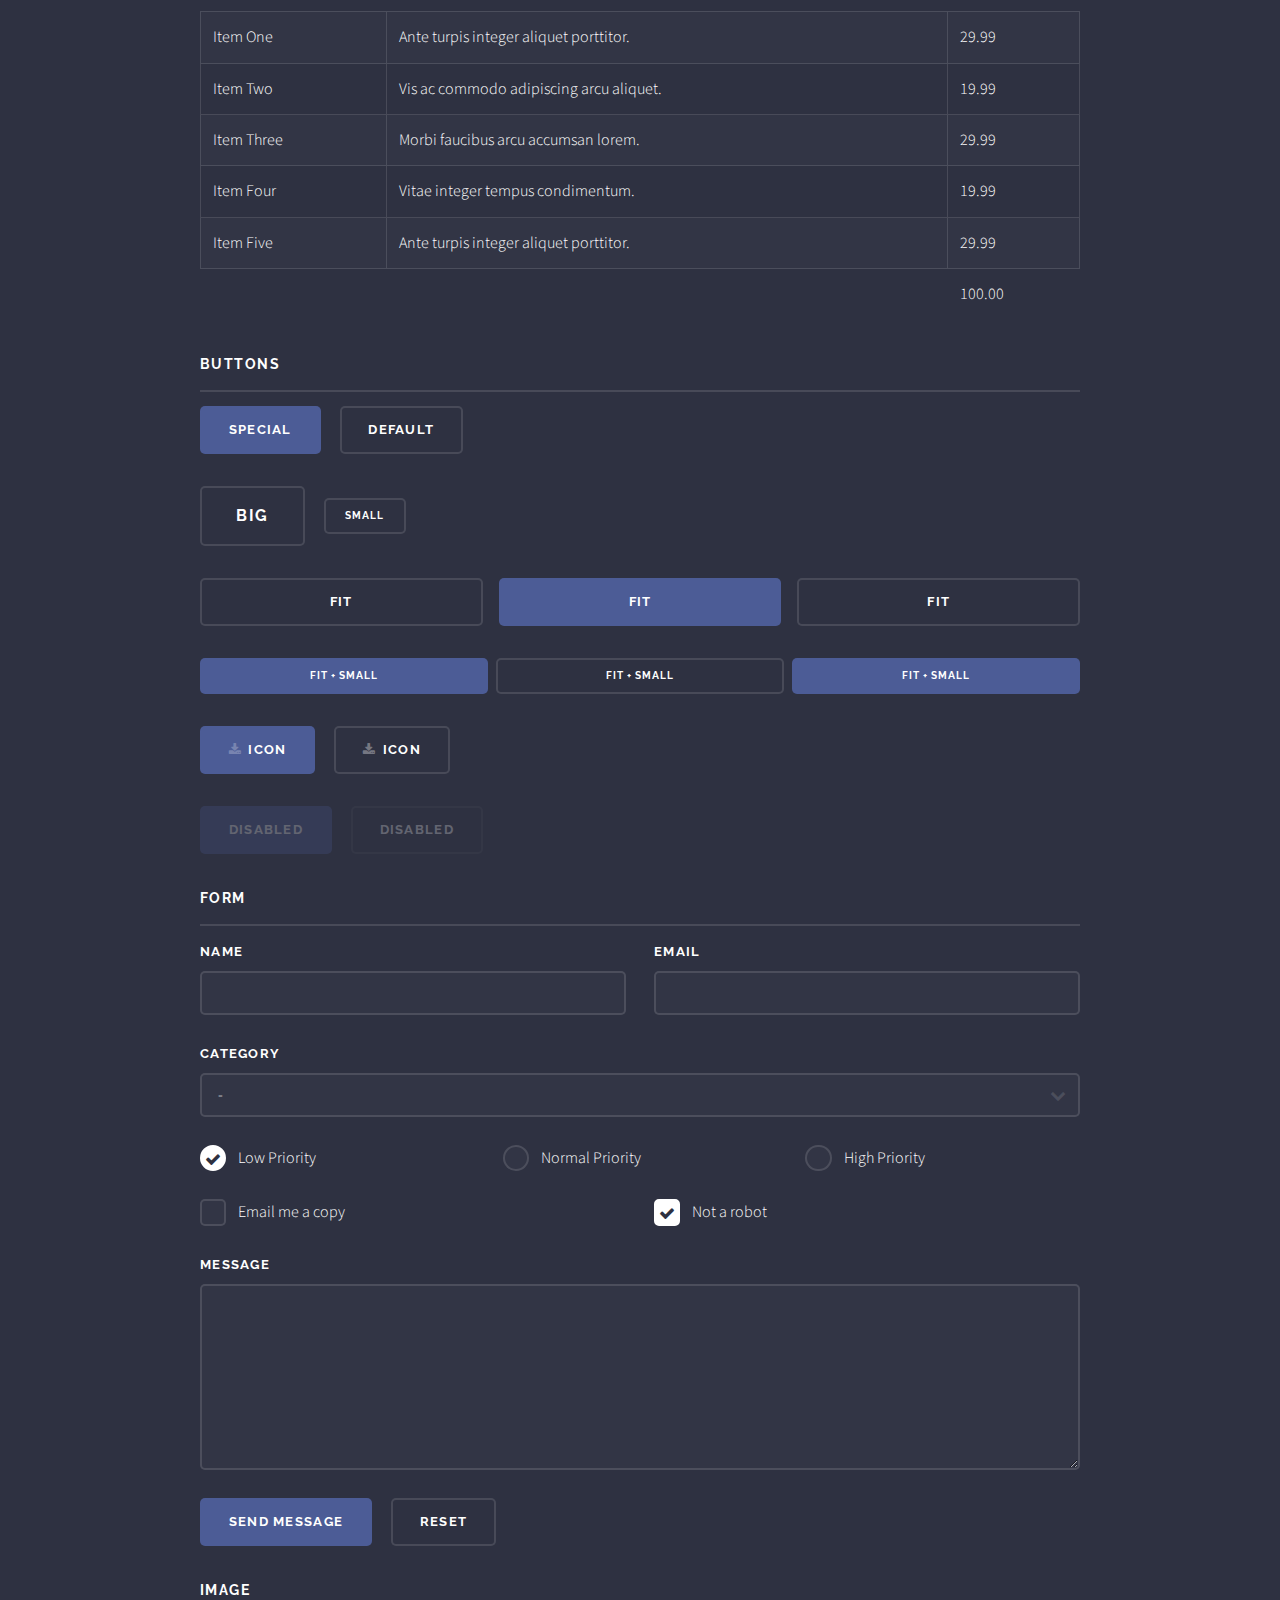
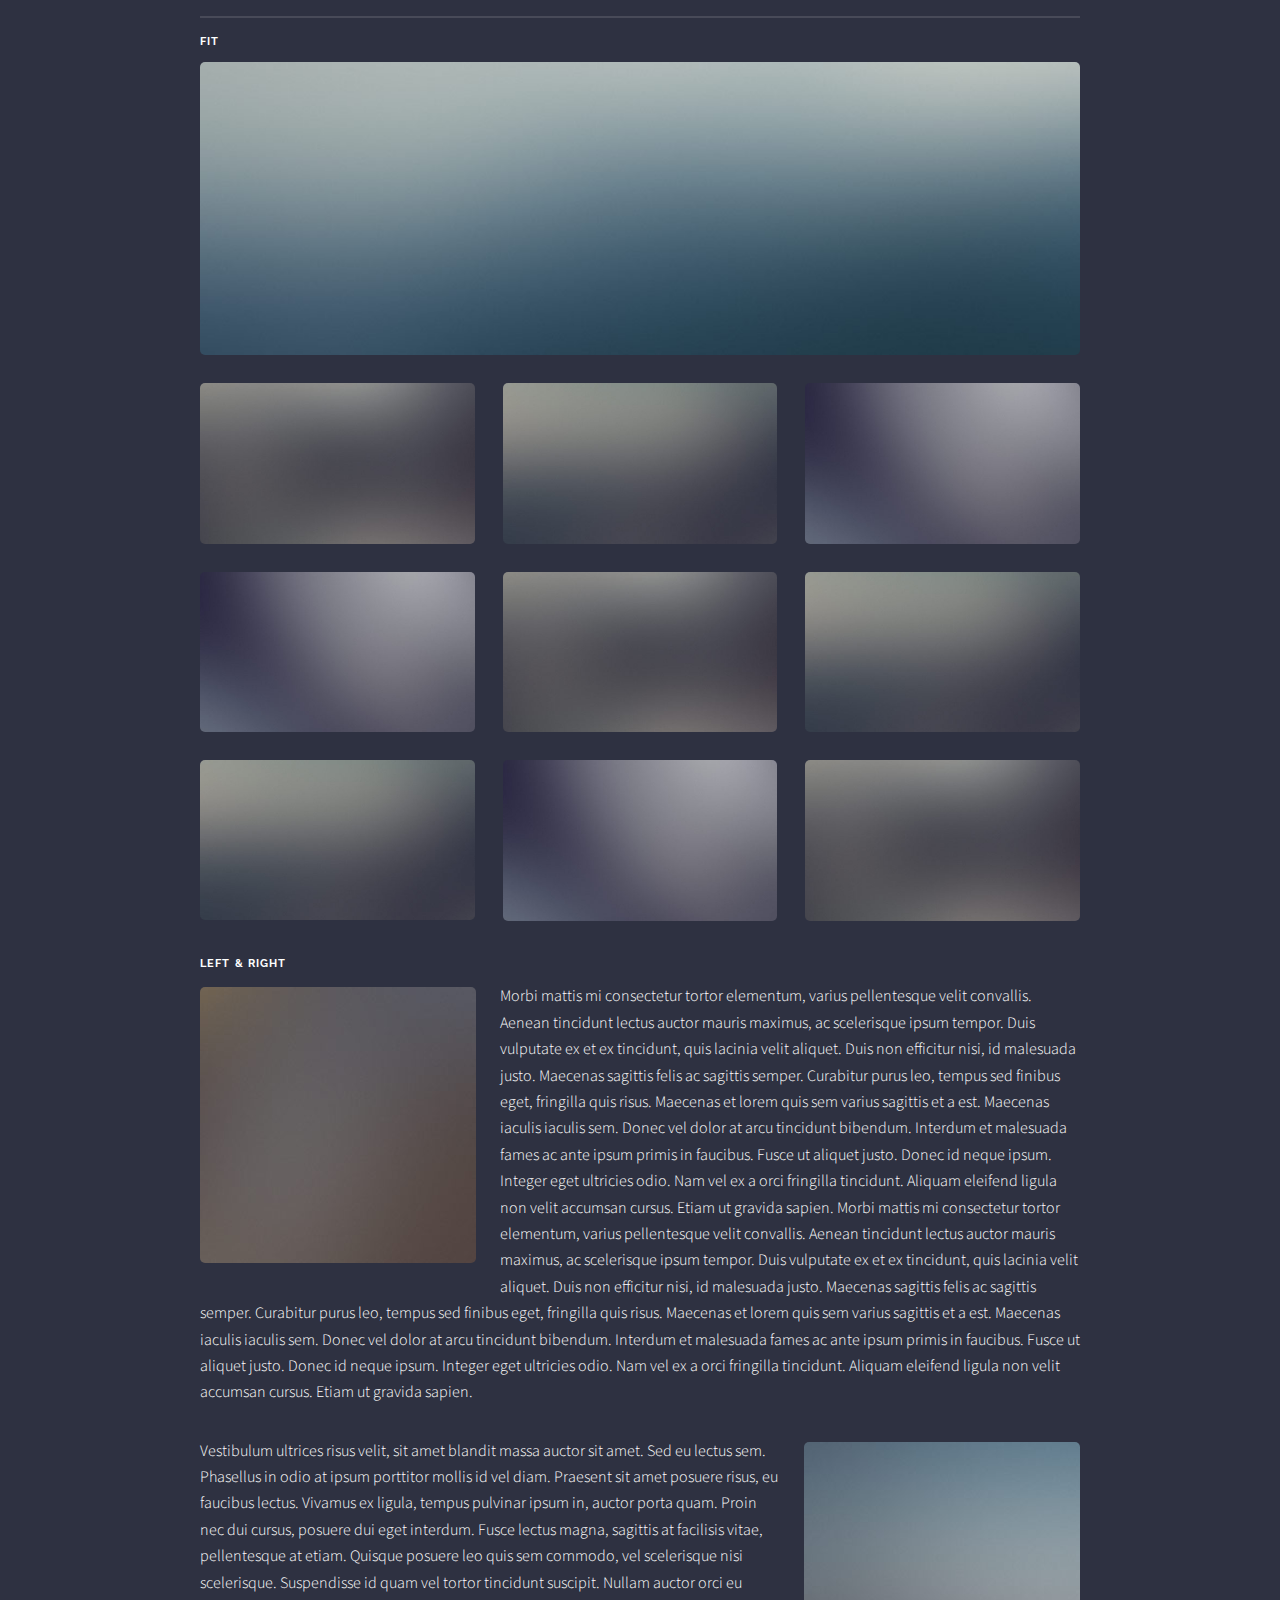
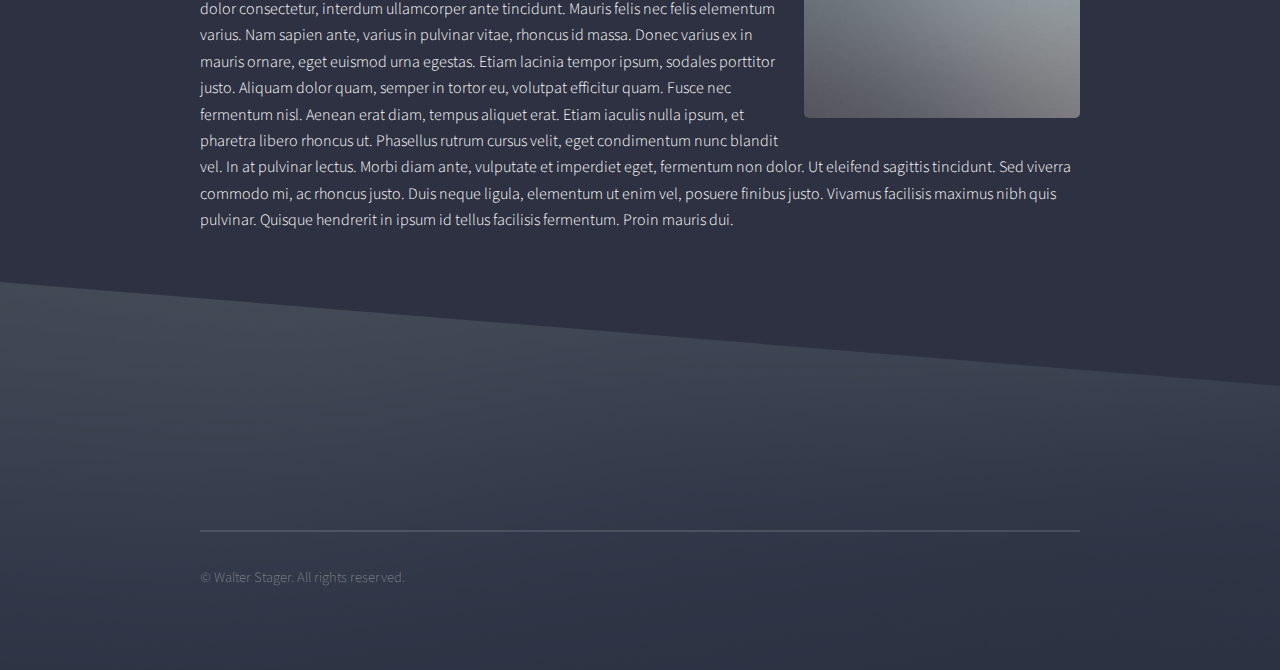
==== commit 2c91b68a: "fix livestream positioning" ====
--- a/elements.html
+++ b/elements.html
@@ -41,8 +41,7 @@
 					</div>
 				</nav>
 				
-				<iframe width="854" height="480" src="https://www.youtube.com/embed/p5mu_febWXg" frameborder="0" allowfullscreen></iframe>
-				<iframe width="942" height="530" src="https://www.youtube.com/embed/GCP97SY0pMI" frameborder="0" allowfullscreen></iframe>
+				
 				<!-- Wrapper -->
 					<section id="wrapper">
 						<header>
@@ -51,7 +50,8 @@
 								
 							</div>
 						</header>
-
+						<iframe width="854" height="480" src="https://www.youtube.com/embed/p5mu_febWXg" frameborder="0" allowfullscreen></iframe>
+				<iframe width="942" height="530" src="https://www.youtube.com/embed/GCP97SY0pMI" frameborder="0" allowfullscreen></iframe>
 						<!-- Content -->
 							<div class="wrapper">
 								<div class="inner">
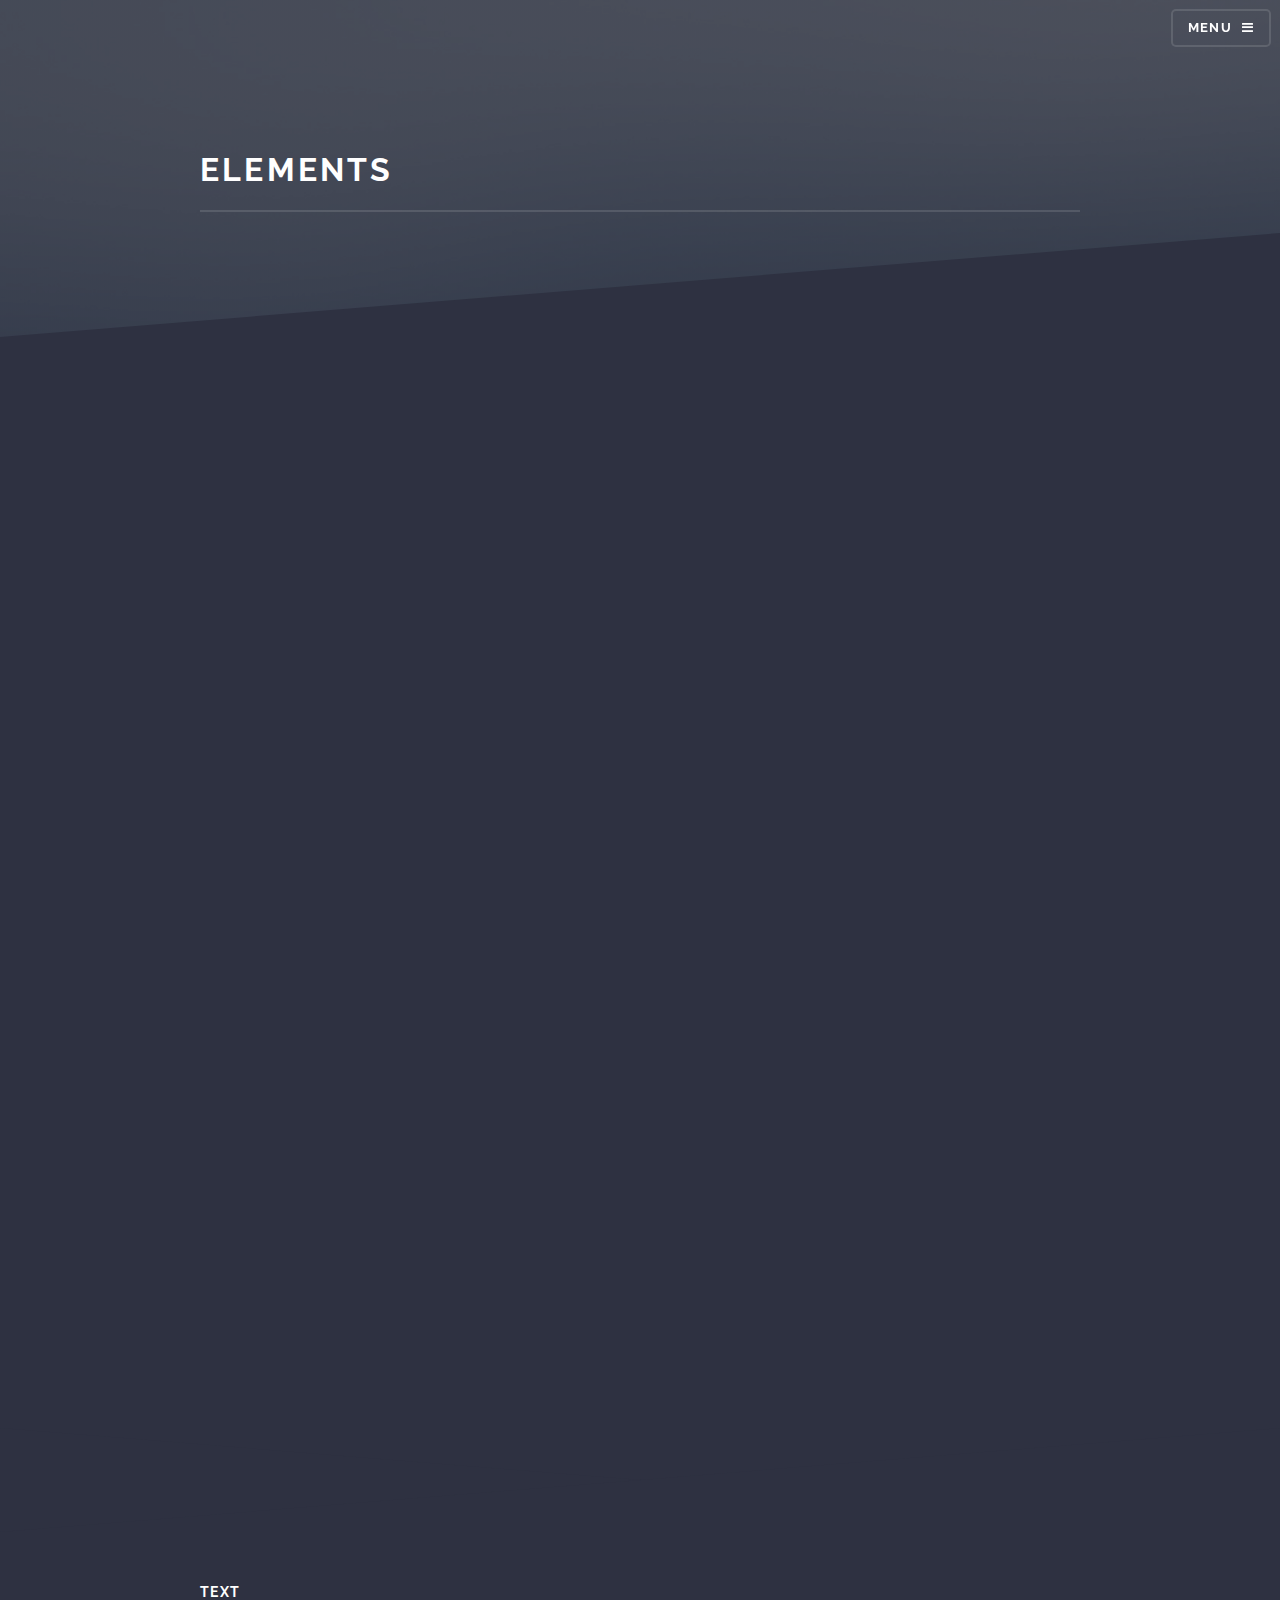
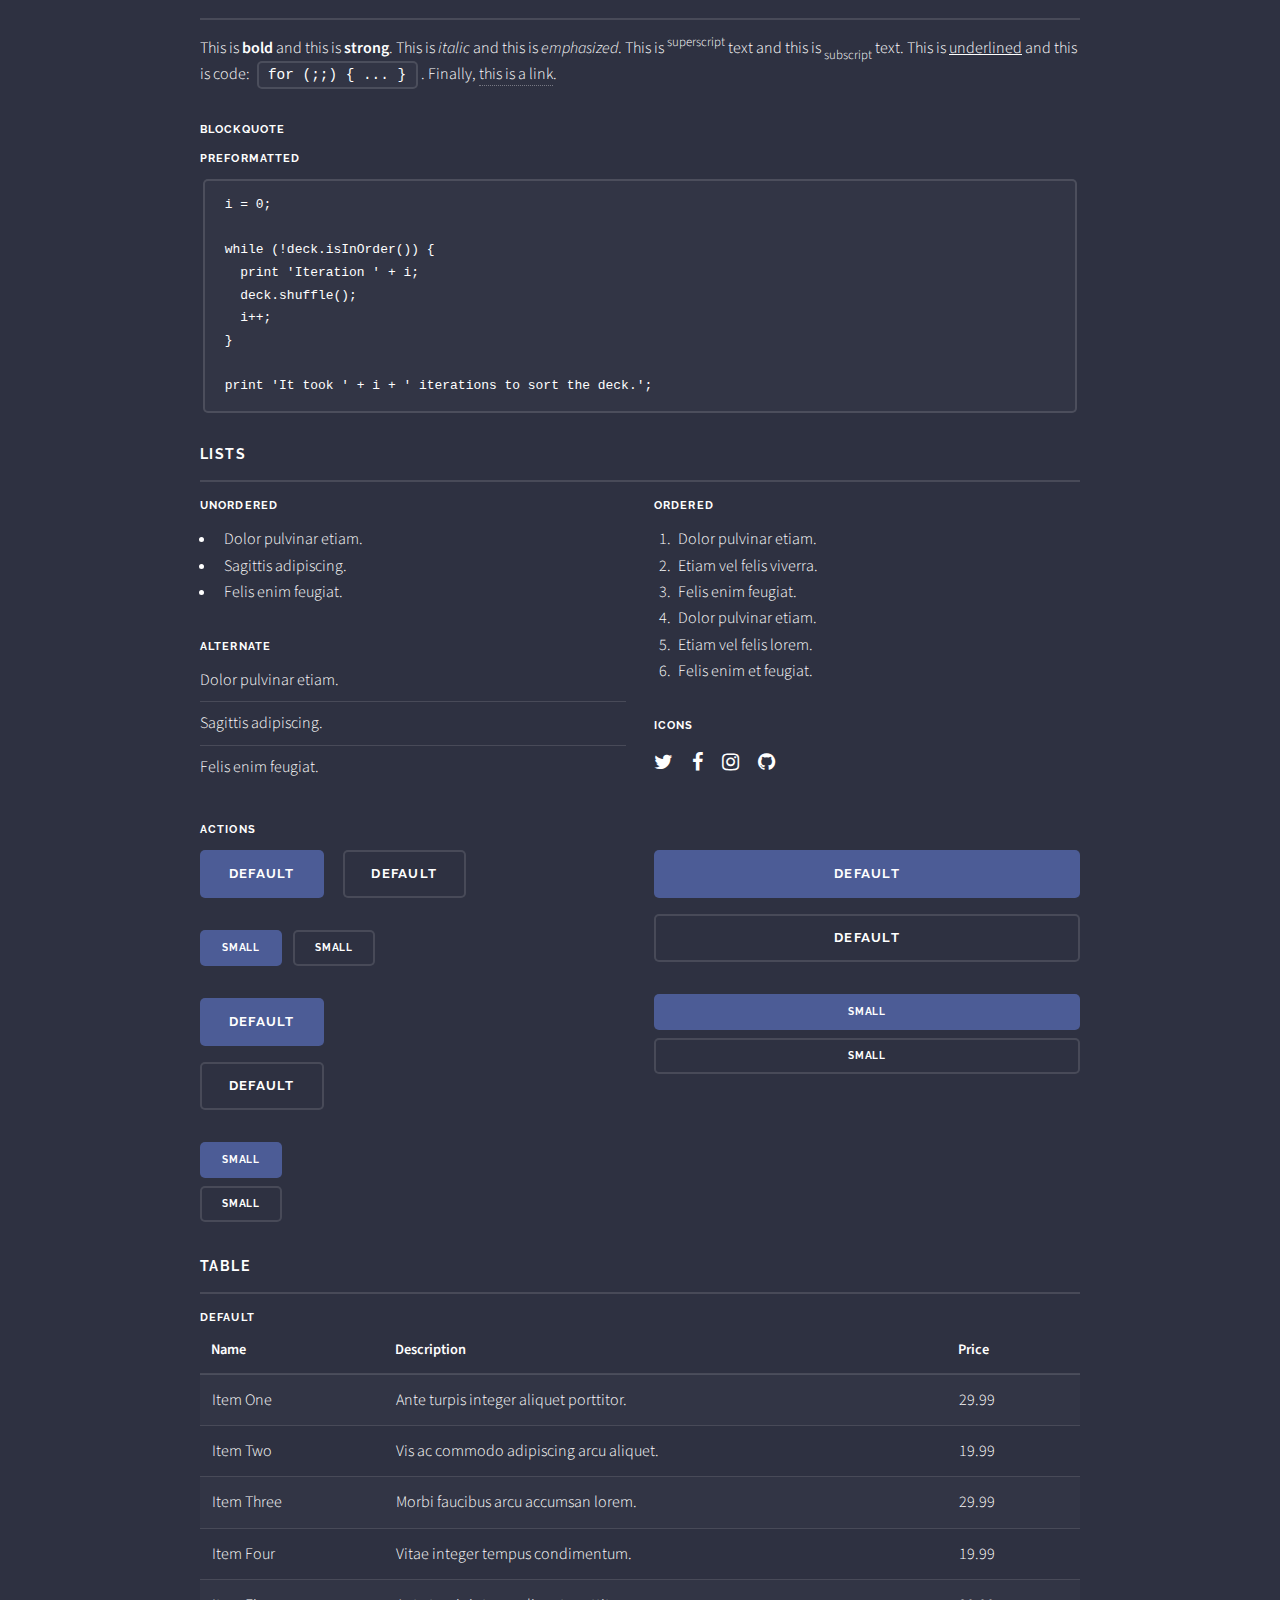
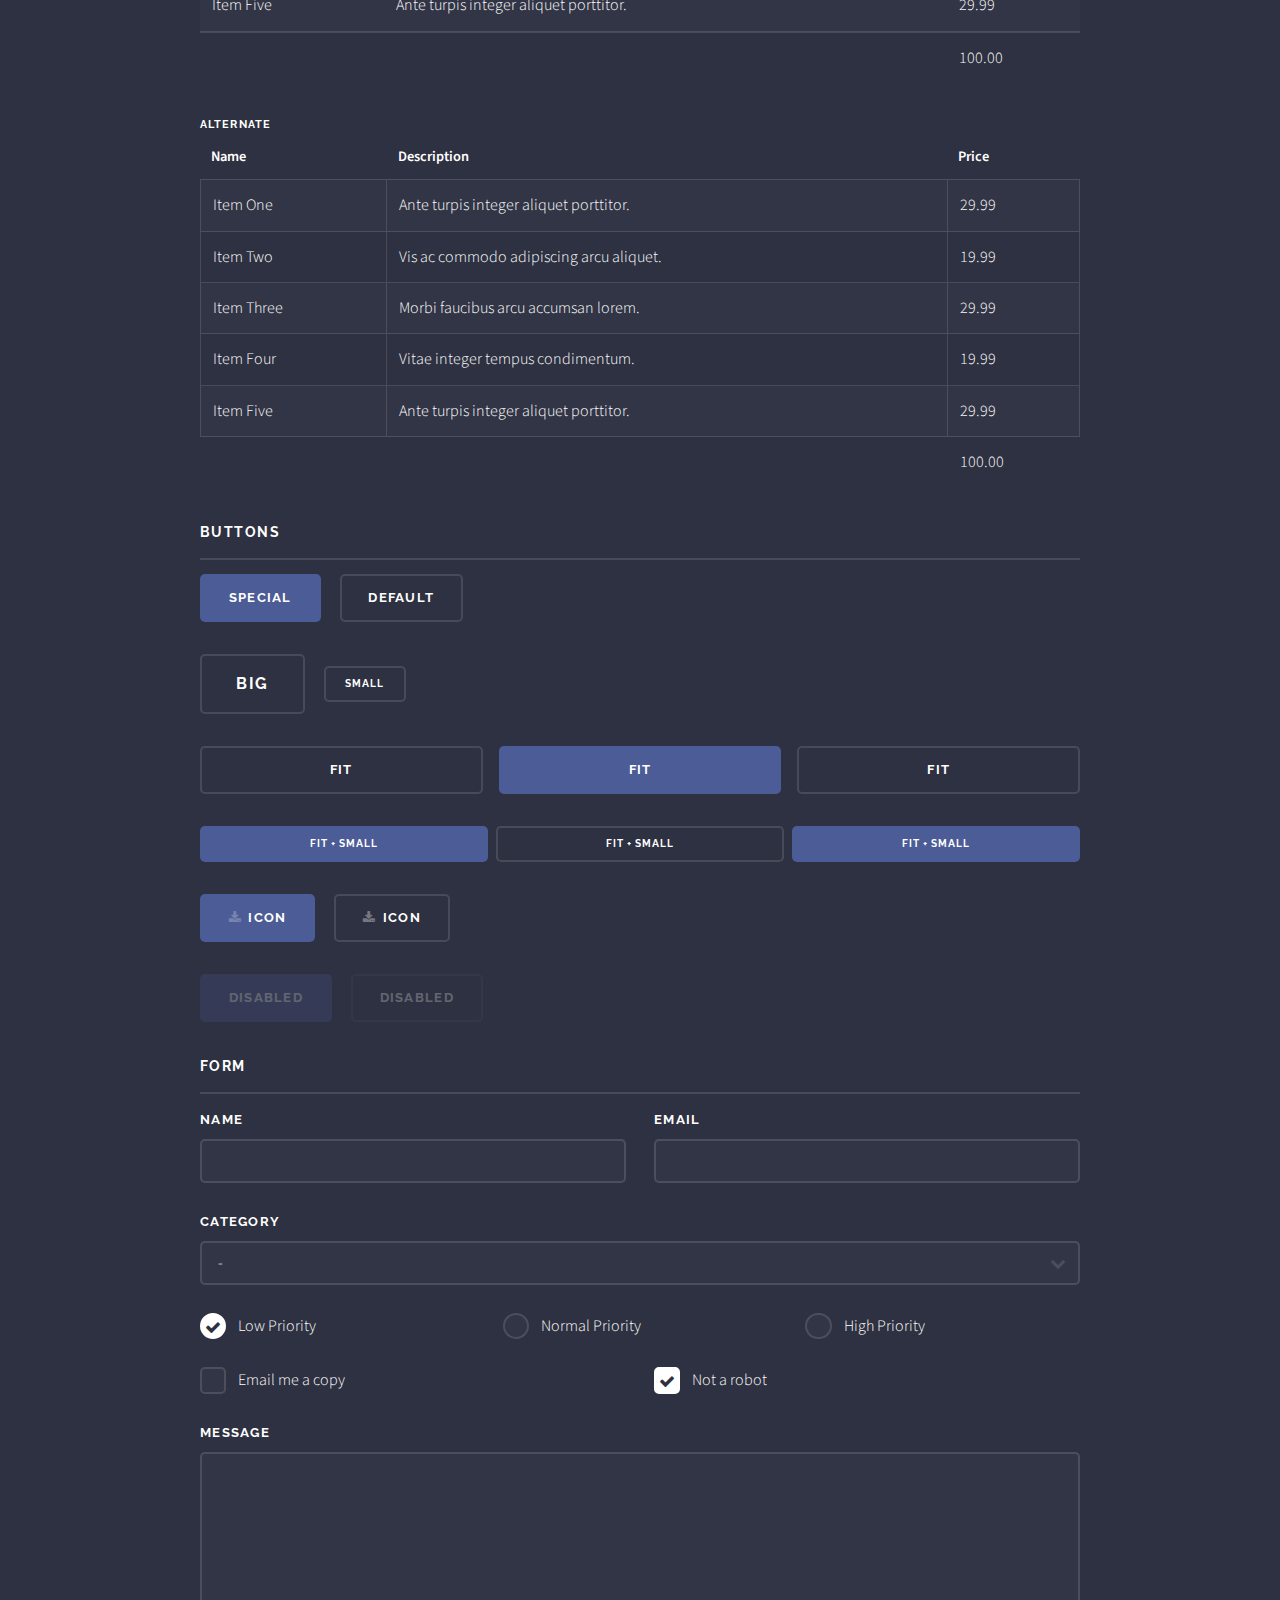
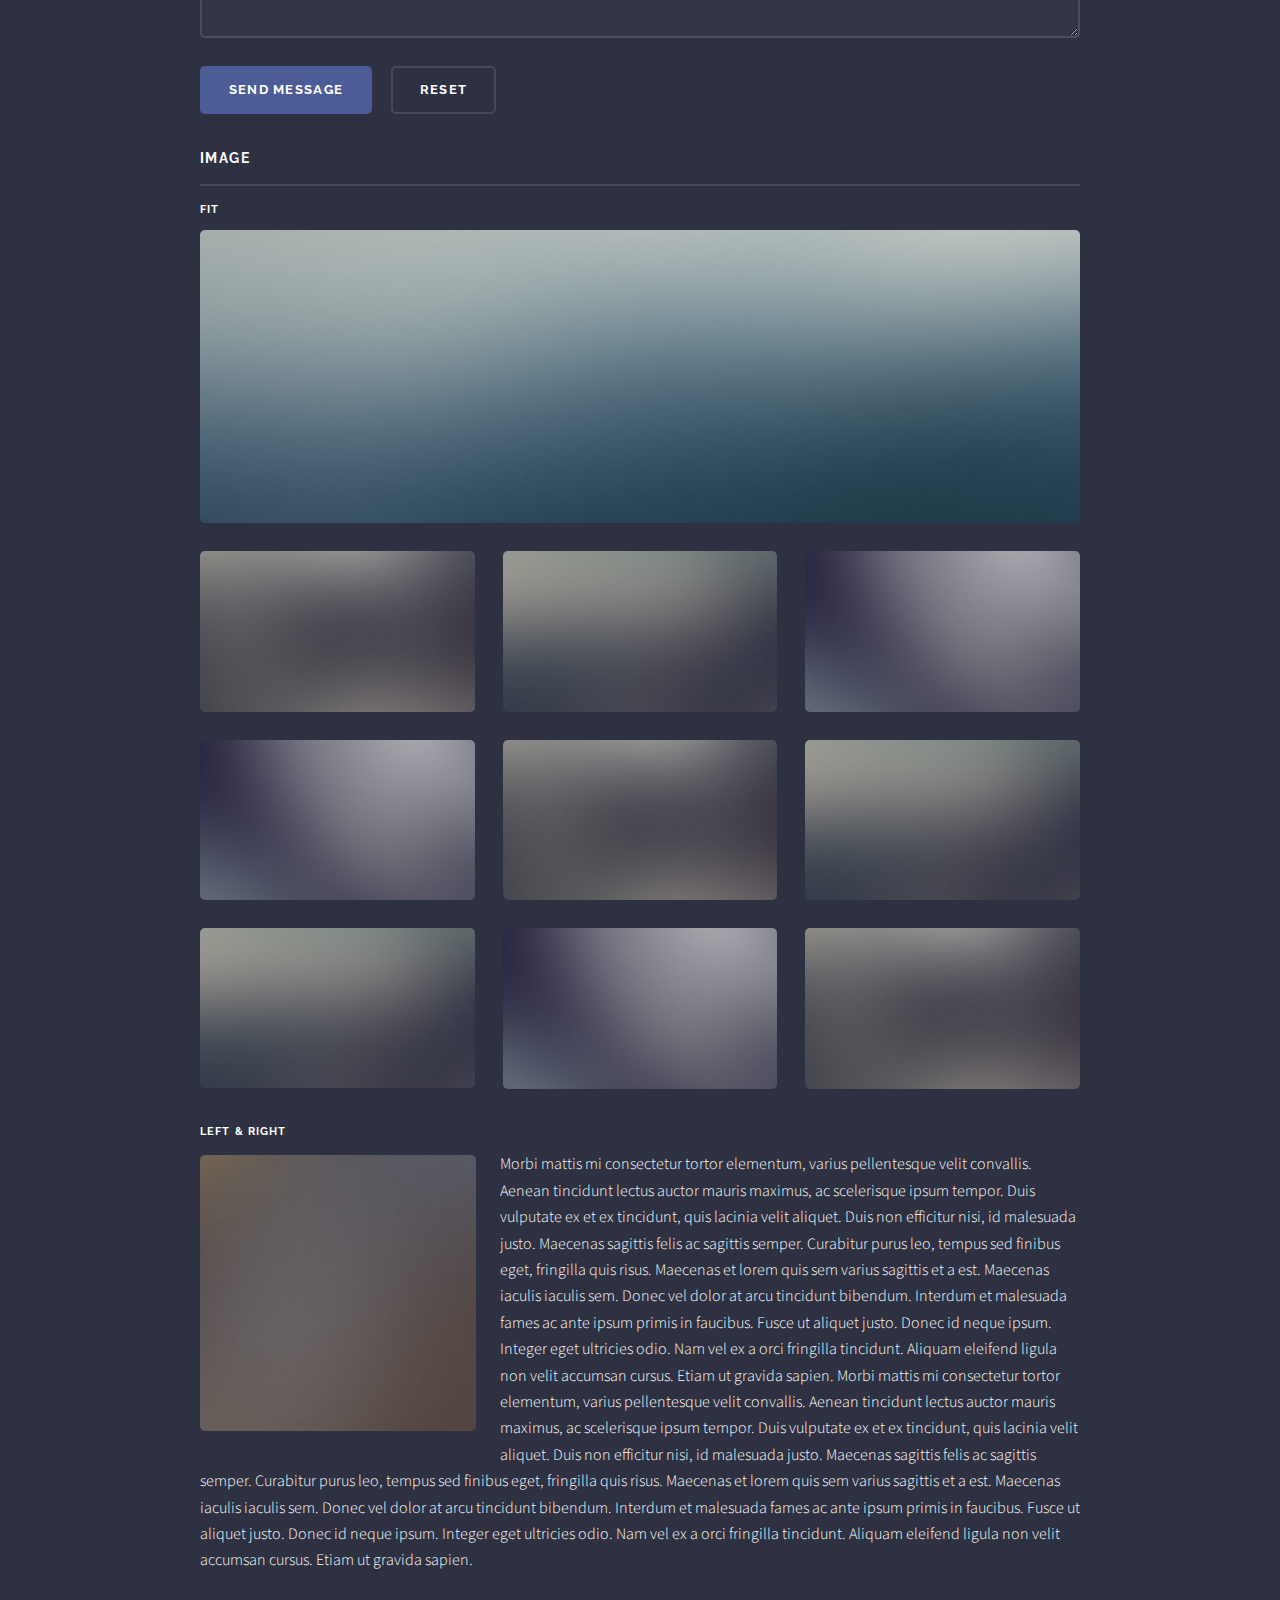
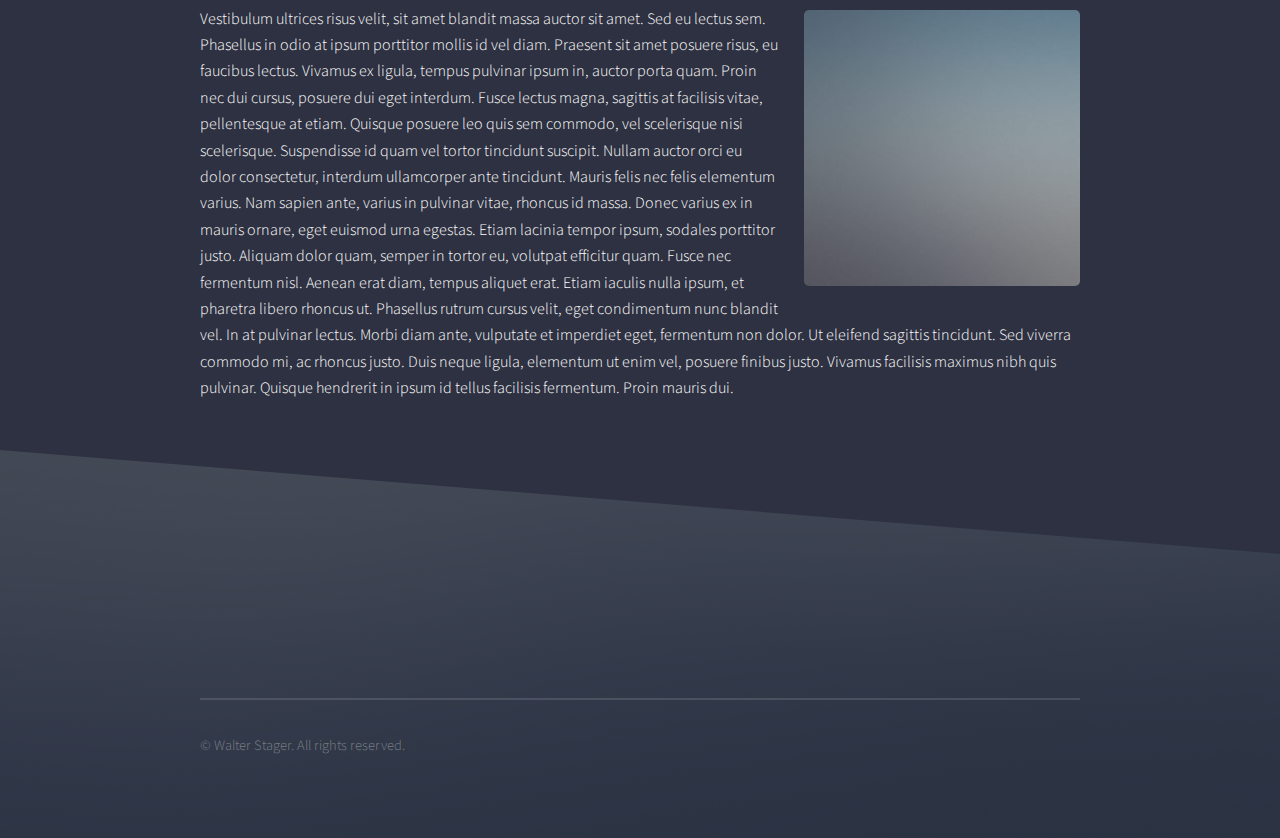
==== commit 6d744930: "formatting" ====
--- a/elements.html
+++ b/elements.html
@@ -50,8 +50,17 @@
 								
 							</div>
 						</header>
-						<iframe width="854" height="480" src="https://www.youtube.com/embed/p5mu_febWXg" frameborder="0" allowfullscreen></iframe>
-				<iframe width="942" height="530" src="https://www.youtube.com/embed/GCP97SY0pMI" frameborder="0" allowfullscreen></iframe>
+						
+						<!-- livestreams -->
+						<div class="wrapper">
+							<div class="inner">
+
+								<section>
+									<iframe width="854" height="480" src="https://www.youtube.com/embed/p5mu_febWXg" frameborder="0" allowfullscreen></iframe>
+									<iframe width="942" height="530" src="https://www.youtube.com/embed/GCP97SY0pMI" frameborder="0" allowfullscreen></iframe>
+								</section>
+							</div>
+						</div>
 						<!-- Content -->
 							<div class="wrapper">
 								<div class="inner">
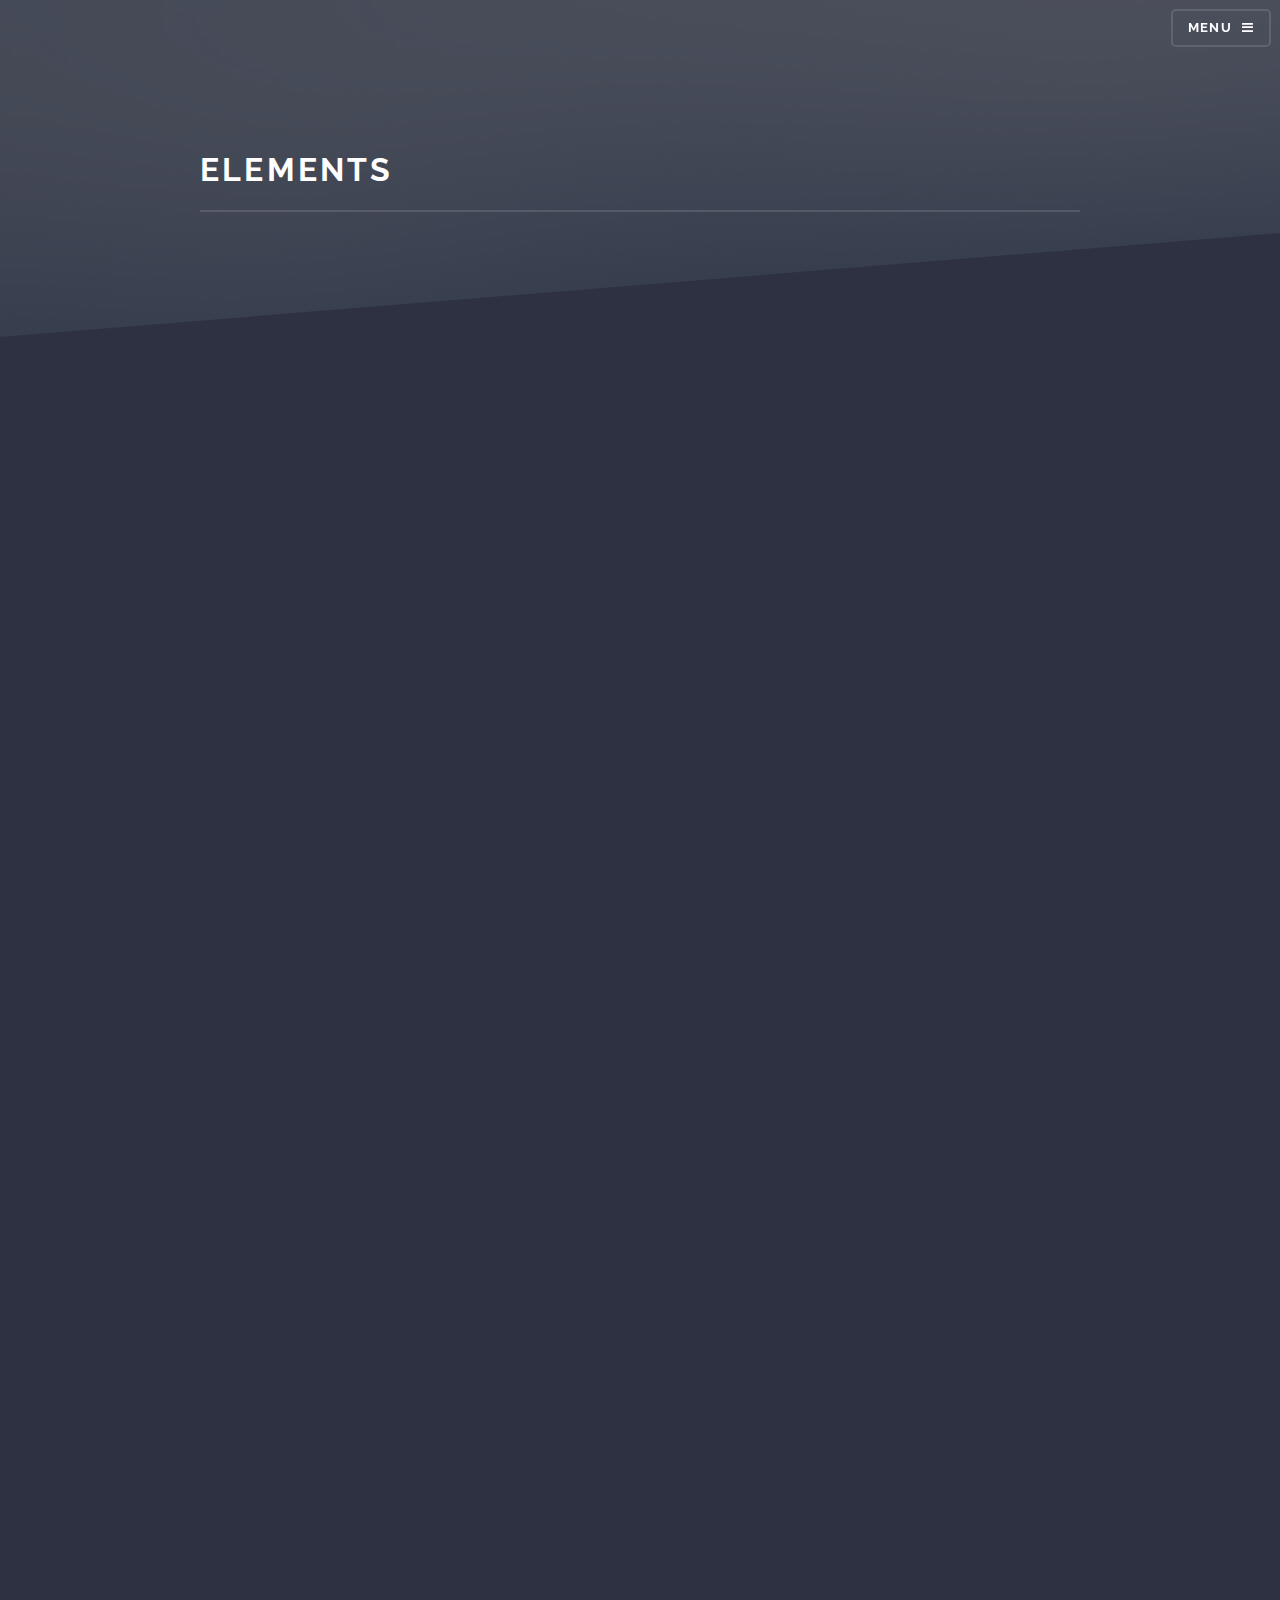
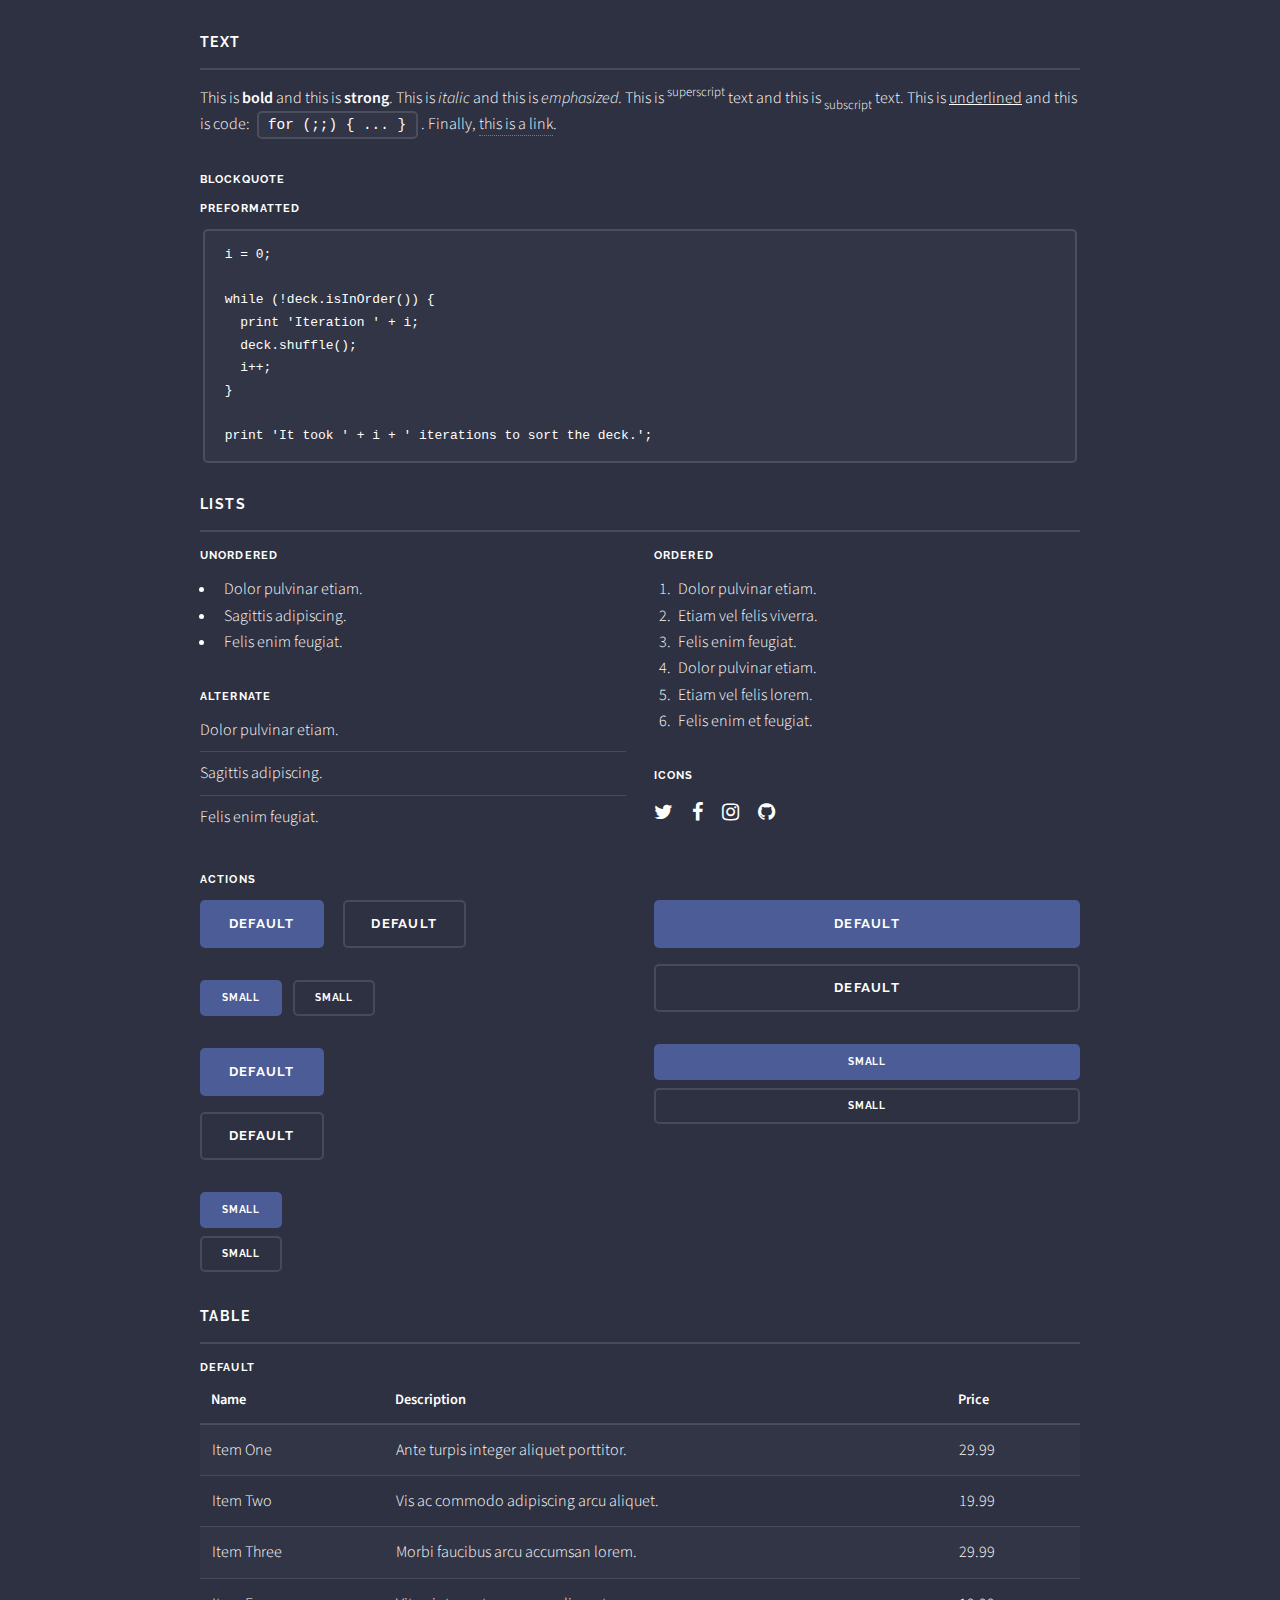
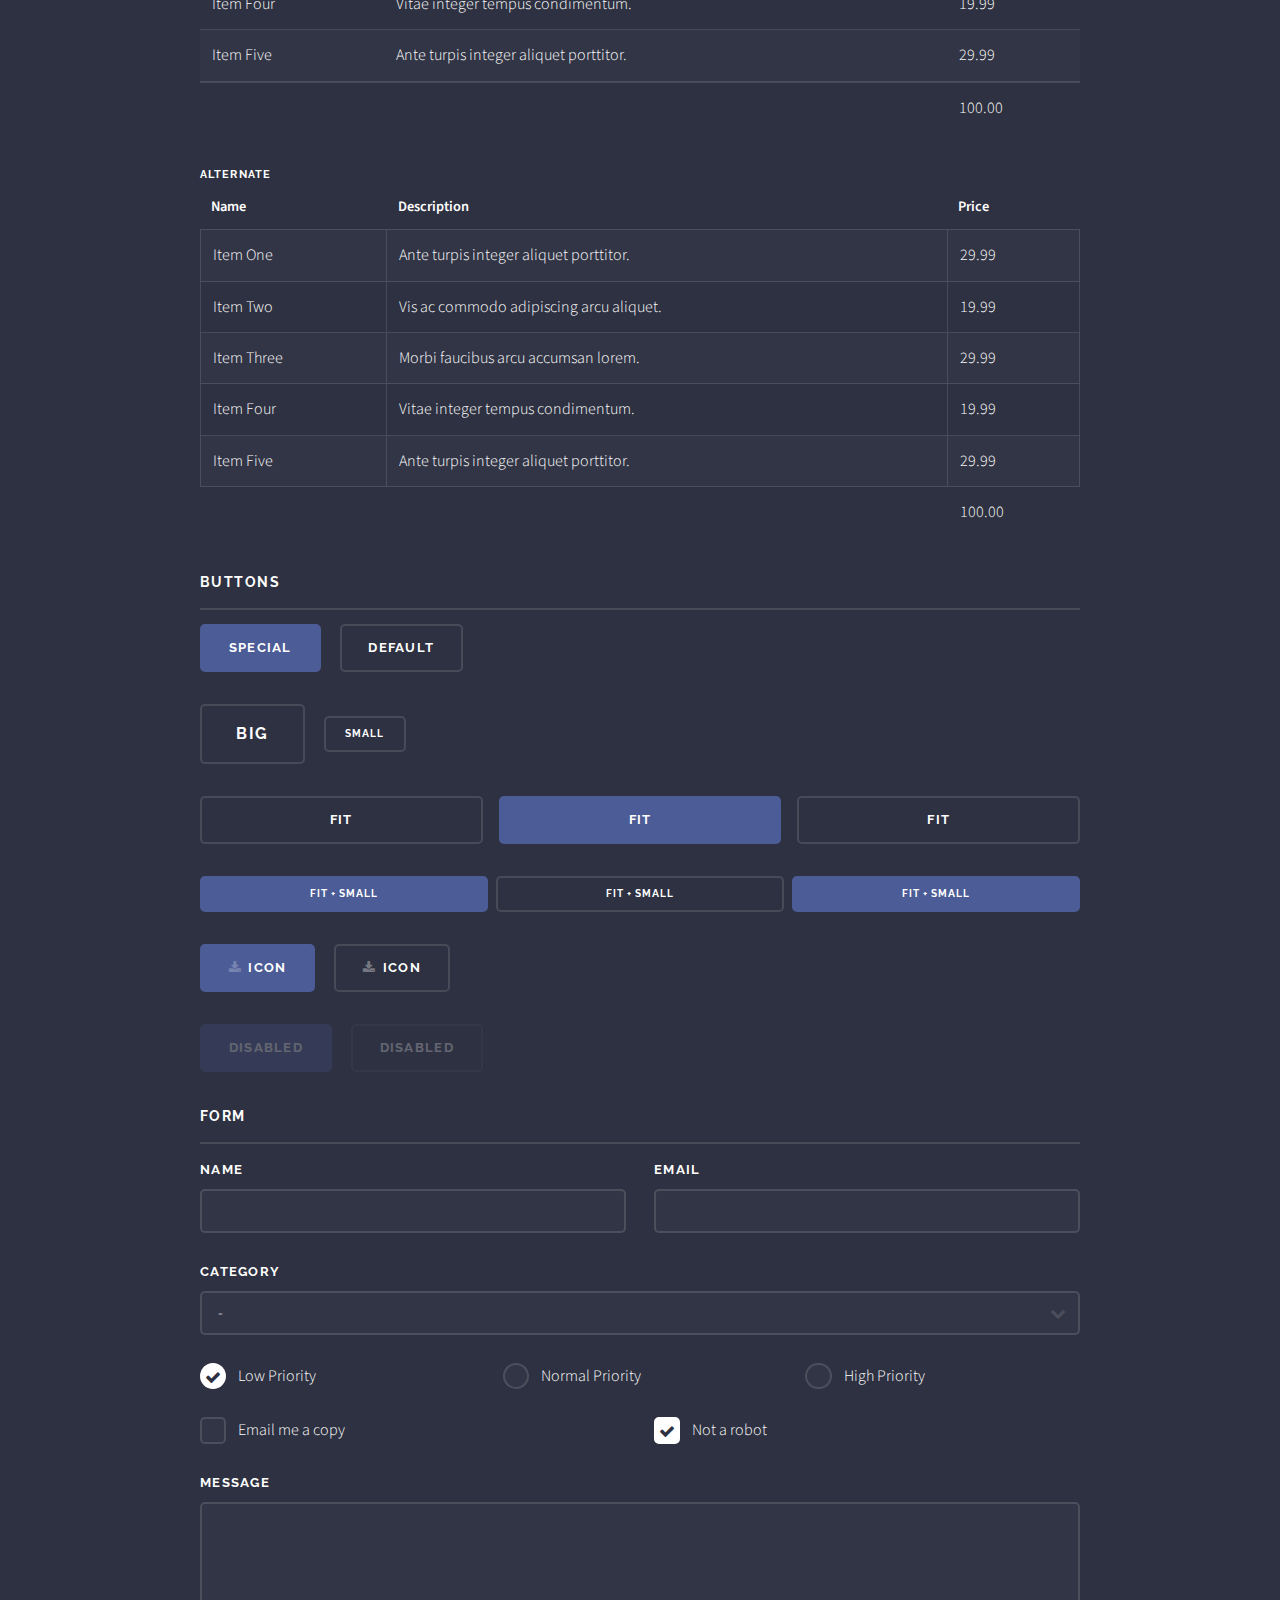
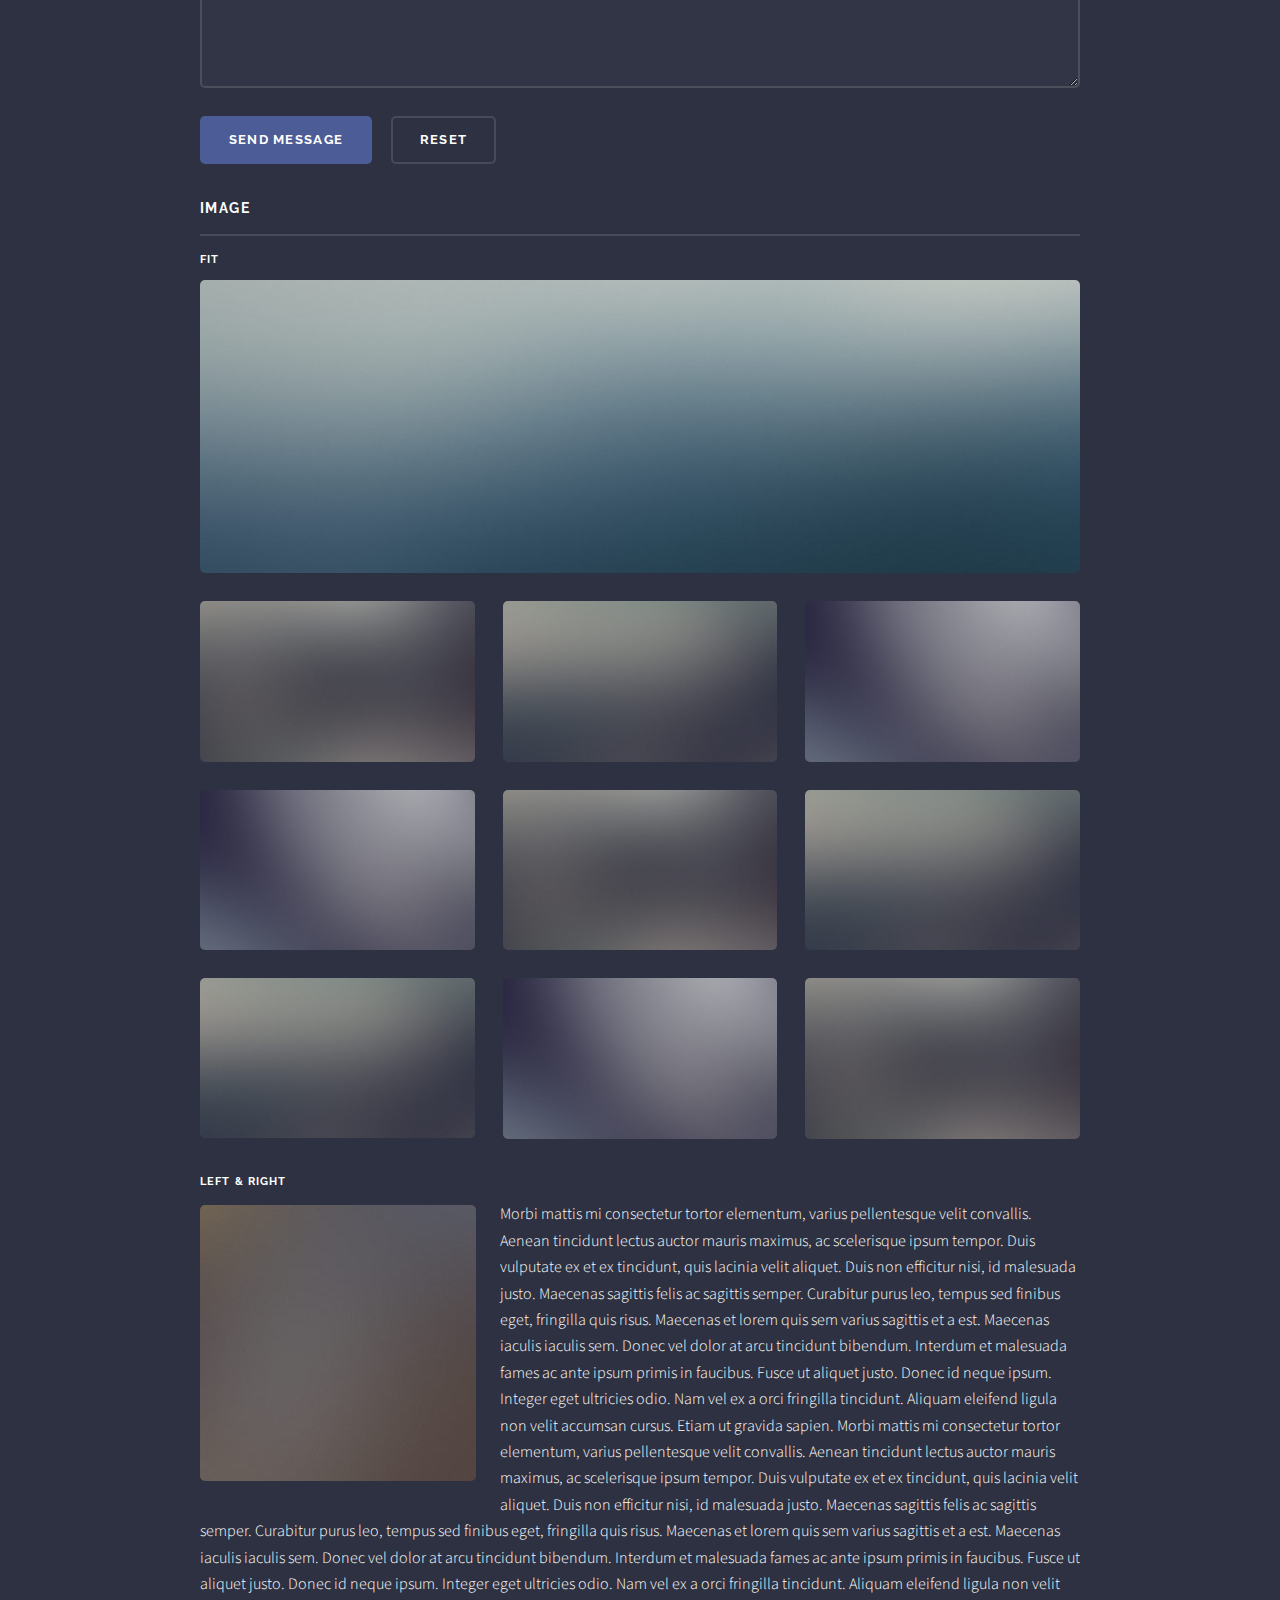
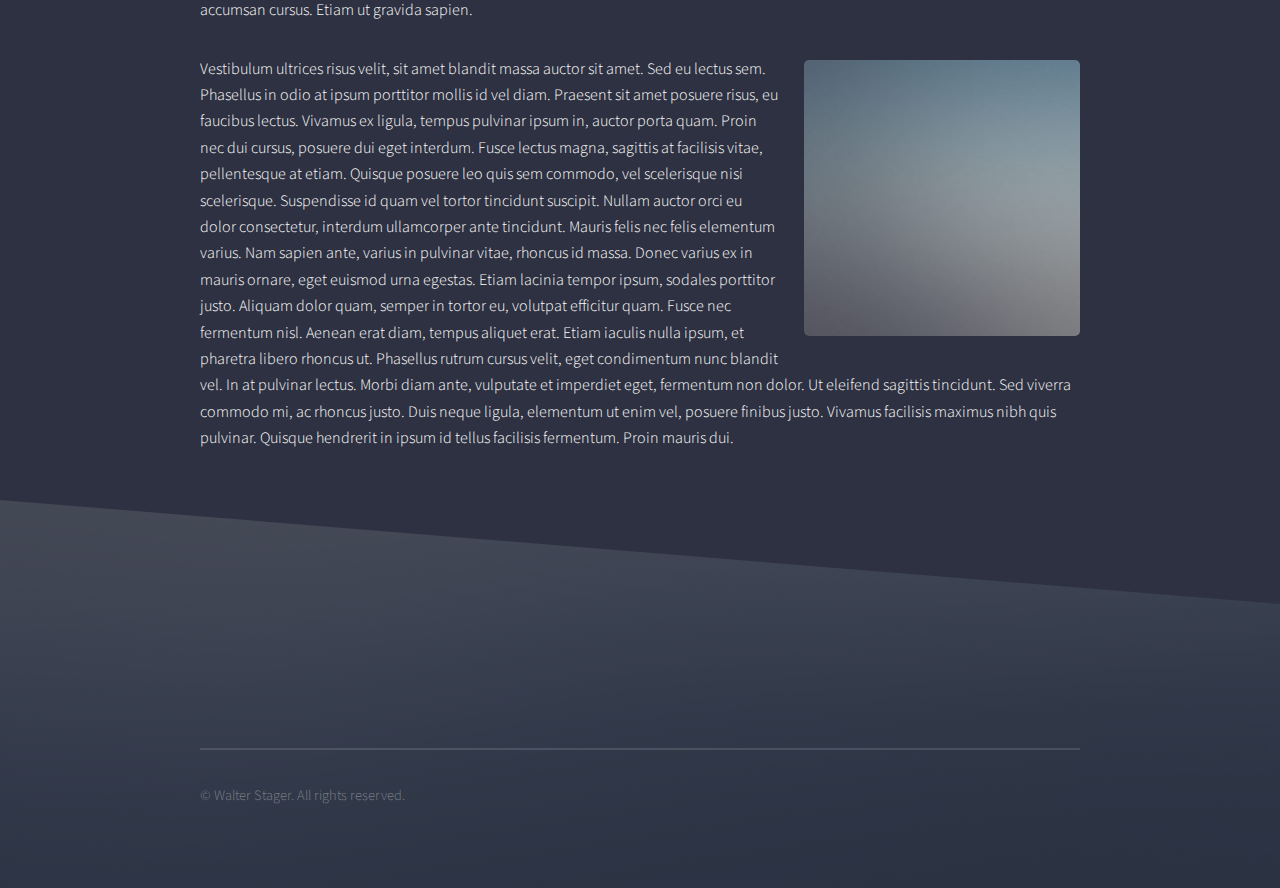
==== commit cc8d3b9a: "formatting" ====
--- a/elements.html
+++ b/elements.html
@@ -56,7 +56,7 @@
 							<div class="inner">
 
 								<section>
-									<iframe width="854" height="480" src="https://www.youtube.com/embed/p5mu_febWXg" frameborder="0" allowfullscreen></iframe>
+									<iframe width="942" height="530" src="https://www.youtube.com/embed/p5mu_febWXg" frameborder="0" allowfullscreen></iframe>
 									<iframe width="942" height="530" src="https://www.youtube.com/embed/GCP97SY0pMI" frameborder="0" allowfullscreen></iframe>
 								</section>
 							</div>
